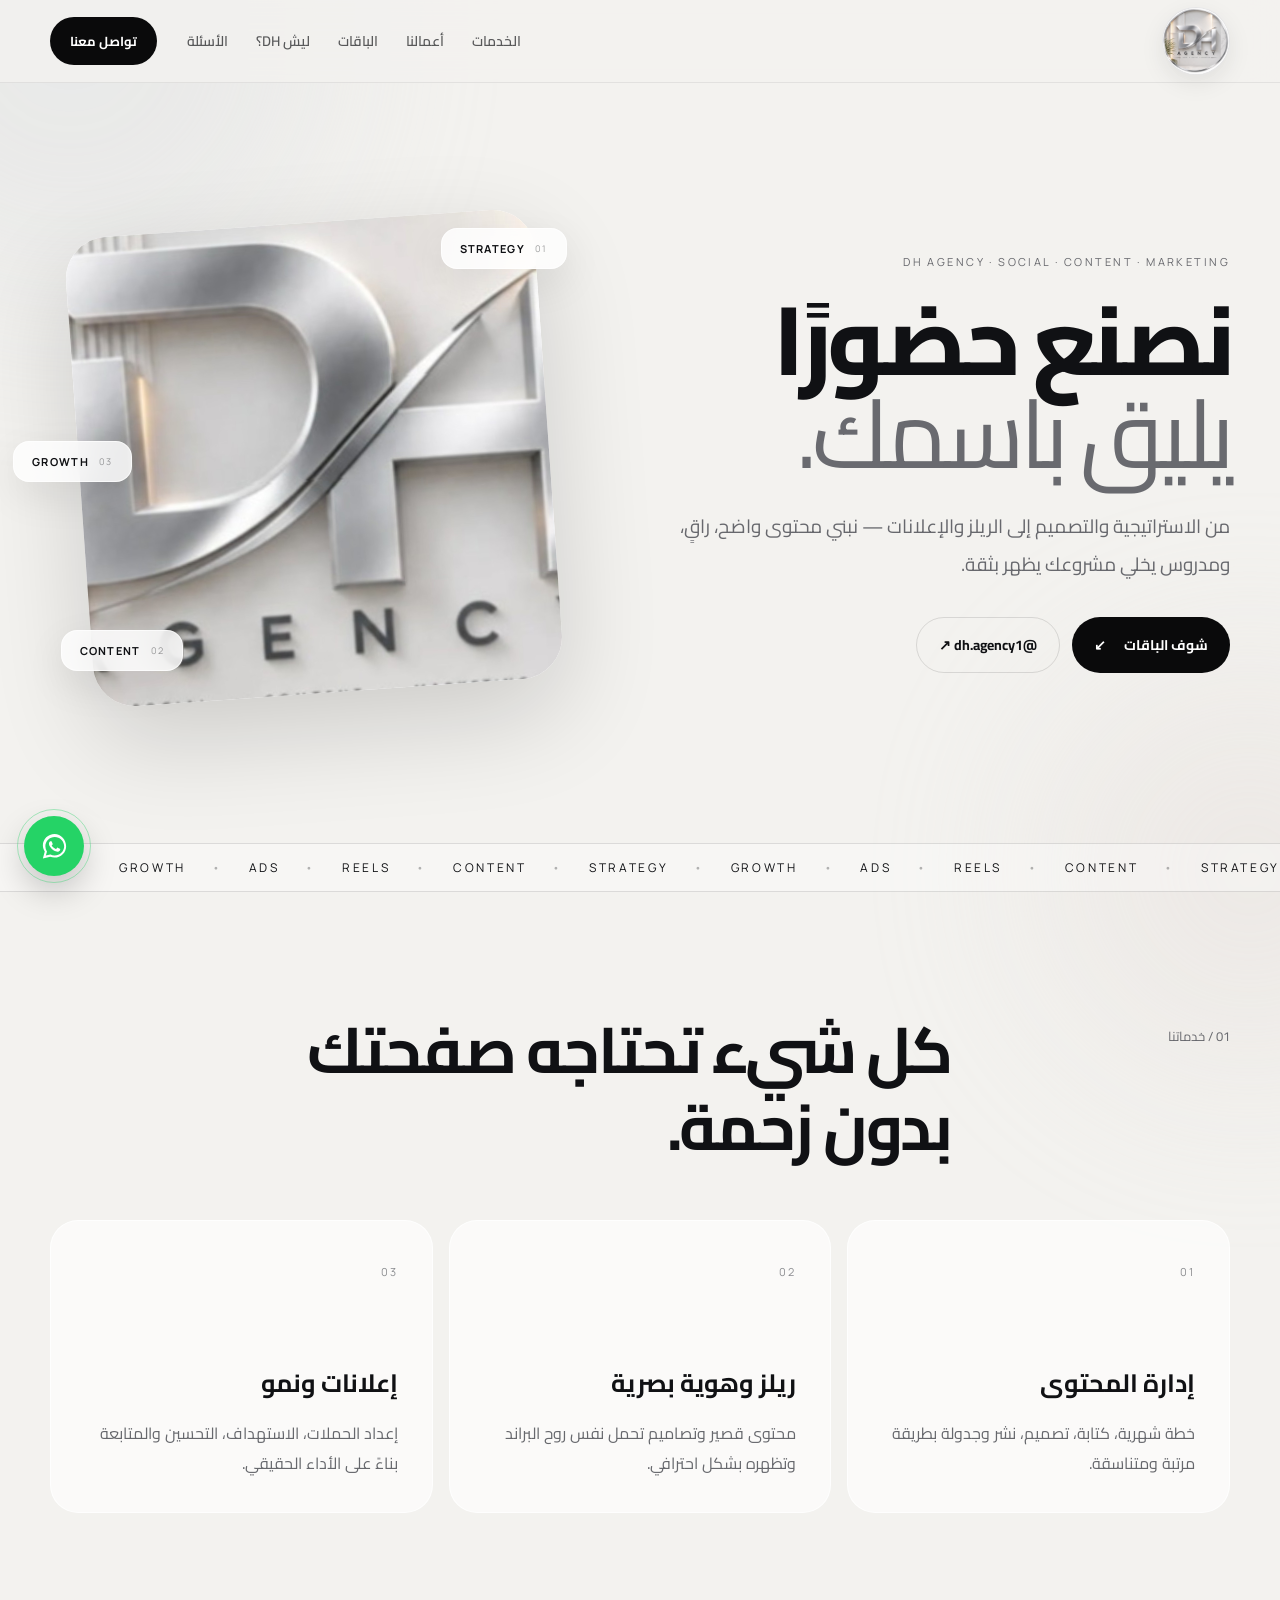
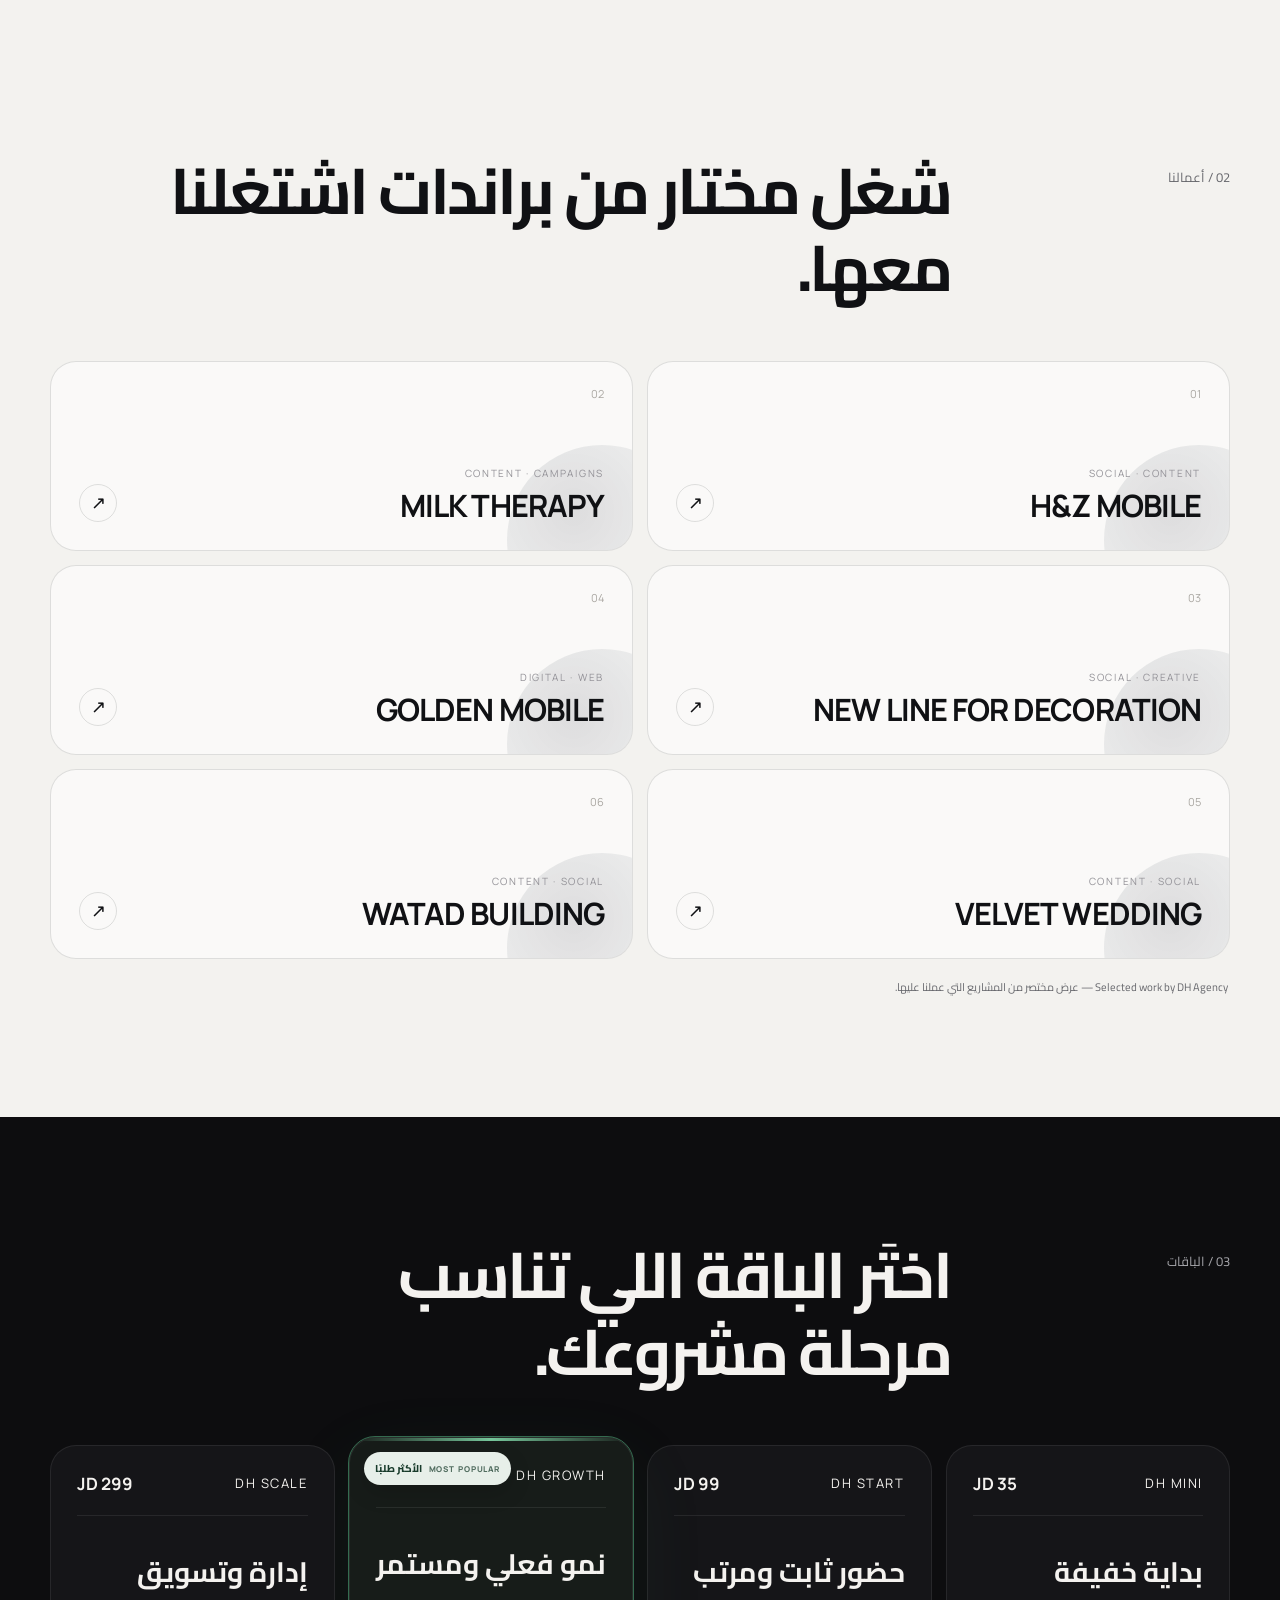
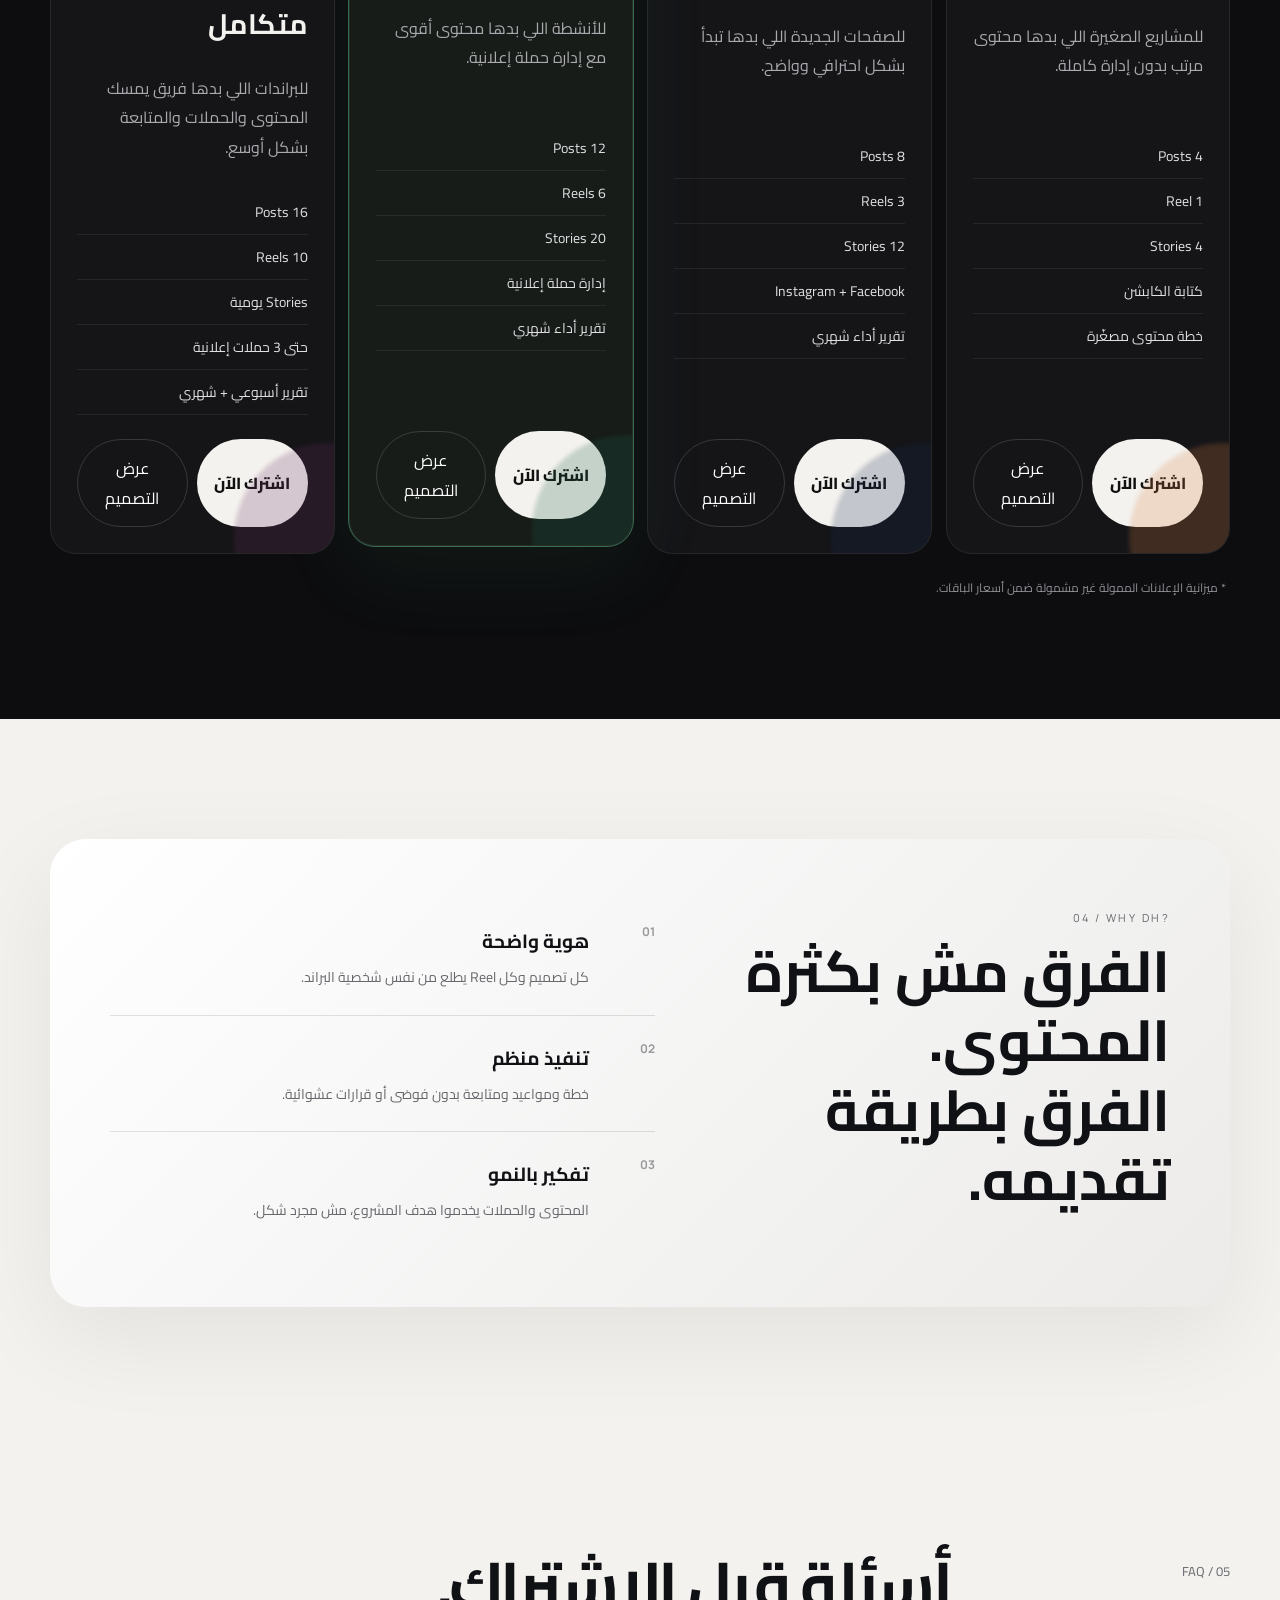
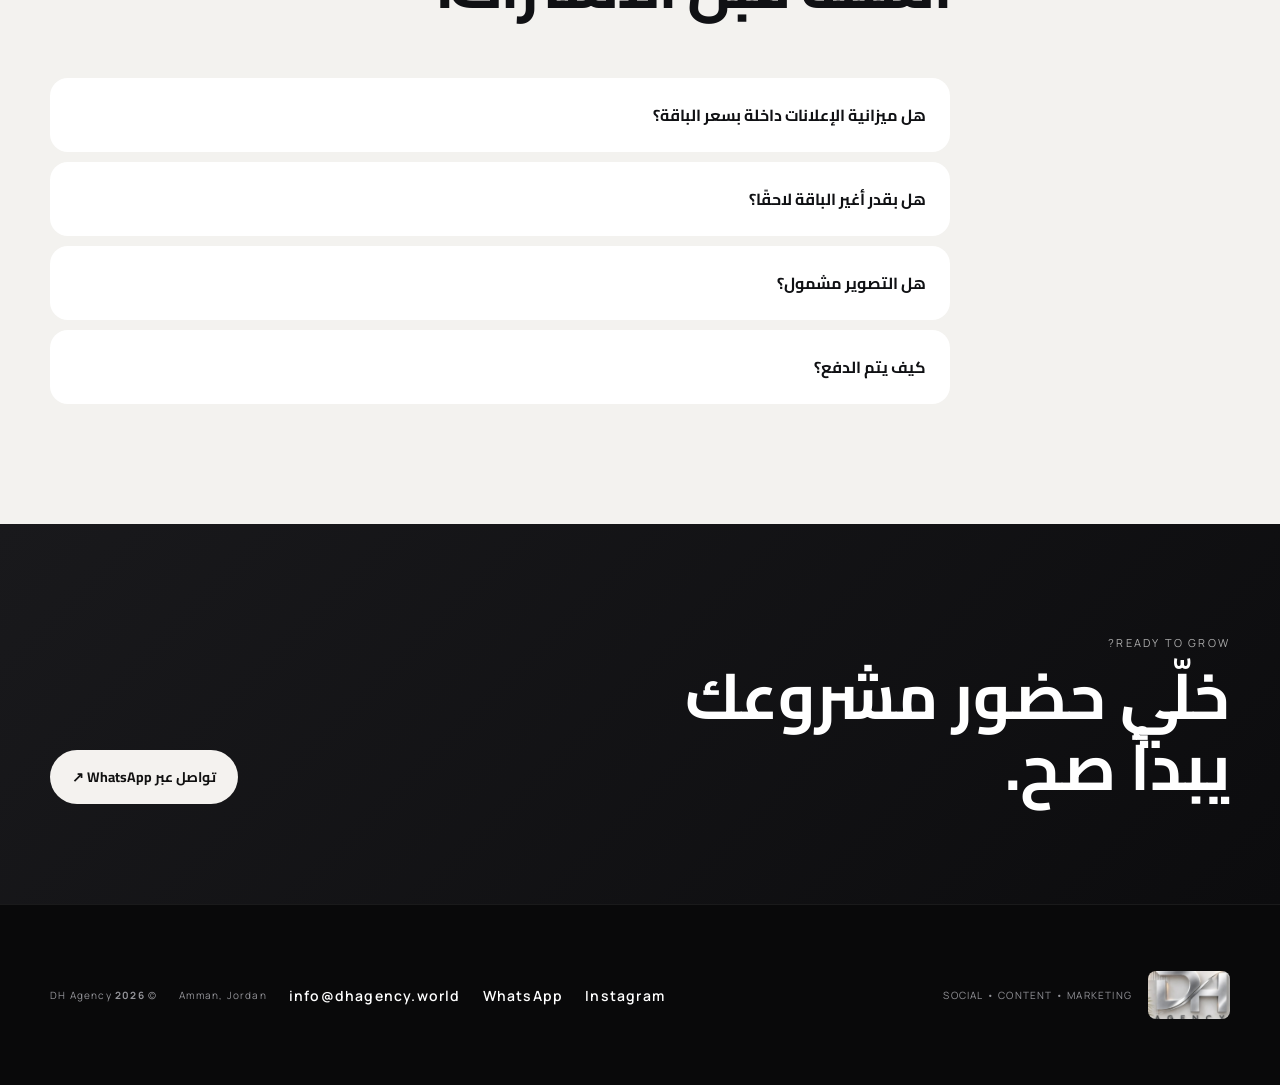
==== index.html @ 0825d4da "Add files via upload" ====
<!doctype html>
<html lang="ar" dir="rtl">
<head>
  <meta charset="utf-8" />
  <meta name="viewport" content="width=device-width, initial-scale=1" />
  <meta name="theme-color" content="#f4f2ee" />
  <meta name="robots" content="index,follow,max-image-preview:large,max-snippet:-1,max-video-preview:-1" />
  <meta name="author" content="DH Agency" />
  <meta name="description" content="DH Agency في عمّان — إدارة سوشال ميديا، صناعة محتوى، ريلز، تصميم وإدارة حملات إعلانية بخطط واضحة تناسب نمو مشروعك." />

  <title>DH Agency | سوشال ميديا، محتوى وإعلانات في الأردن</title>
  <link rel="canonical" href="https://dhagency.world/" />
  <link rel="alternate" hreflang="ar-JO" href="https://dhagency.world/" />
  <link rel="alternate" hreflang="x-default" href="https://dhagency.world/" />

  <meta property="og:locale" content="ar_JO" />
  <meta property="og:type" content="website" />
  <meta property="og:site_name" content="DH Agency" />
  <meta property="og:title" content="DH Agency | نصنع حضورًا يليق باسمك" />
  <meta property="og:description" content="إدارة محتوى، تصميم، ريلز وحملات إعلانية بخطط واضحة تناسب مرحلة مشروعك." />
  <meta property="og:url" content="https://dhagency.world/" />
  <meta property="og:image" content="https://dhagency.world/assets/og-dh-agency.jpg" />
  <meta property="og:image:width" content="1200" />
  <meta property="og:image:height" content="630" />
  <meta property="og:image:alt" content="DH Agency — Social, Content, Marketing" />

  <meta name="twitter:card" content="summary_large_image" />
  <meta name="twitter:title" content="DH Agency | نصنع حضورًا يليق باسمك" />
  <meta name="twitter:description" content="إدارة سوشال ميديا، محتوى، ريلز وإعلانات في الأردن." />
  <meta name="twitter:image" content="https://dhagency.world/assets/og-dh-agency.jpg" />

  <link rel="icon" href="/favicon.ico" sizes="any" />
  <link rel="icon" type="image/png" sizes="32x32" href="/assets/icons/favicon-32x32.png" />
  <link rel="icon" type="image/png" sizes="16x16" href="/assets/icons/favicon-16x16.png" />
  <link rel="apple-touch-icon" sizes="180x180" href="/assets/icons/apple-touch-icon.png" />
  <link rel="manifest" href="/site.webmanifest" />

  <link rel="preconnect" href="https://fonts.googleapis.com">
  <link rel="preconnect" href="https://fonts.gstatic.com" crossorigin>
  <link href="https://fonts.googleapis.com/css2?family=Cairo:wght@400;500;600;700;800&family=Manrope:wght@500;600;700&display=swap" rel="stylesheet">
  <link rel="stylesheet" href="styles.css" />

  <script type="application/ld+json">
  {
    "@context": "https://schema.org",
    "@type": "Organization",
    "name": "DH Agency",
    "url": "https://dhagency.world/",
    "logo": "https://dhagency.world/assets/dh-logo-circle.jpg",
    "image": "https://dhagency.world/assets/og-dh-agency.jpg",
    "description": "وكالة لإدارة السوشال ميديا وصناعة المحتوى والريلز والحملات الإعلانية.",
    "address": {
      "@type": "PostalAddress",
      "addressLocality": "Amman",
      "addressCountry": "JO"
    },
    "sameAs": [
      "https://www.instagram.com/dh.agency1/"
    ]
  }
  </script>
  <!-- Vercel Web Analytics -->
  <script>
    window.va = window.va || function () {
      (window.vaq = window.vaq || []).push(arguments);
    };
  </script>
  <script defer src="/_vercel/insights/script.js"></script>
</head>
<body>
  <div class="ambient ambient-one"></div>
  <div class="ambient ambient-two"></div>

  <header class="site-header">
    <div class="shell nav">
      <a class="brand" href="#top" aria-label="DH Agency home">
        <img src="assets/dh-logo-circle.jpg" alt="DH Agency" />
      </a>
      <nav class="nav-links" aria-label="التنقل الرئيسي">
        <a href="#services">الخدمات</a>
        <a href="#portfolio">أعمالنا</a>
        <a href="#packages">الباقات</a>
        <a href="#why">ليش DH؟</a>
        <a href="#faq">الأسئلة</a>
      </nav>
      <a class="nav-cta" href="https://ig.me/m/dh.agency1" target="_blank" rel="noopener">تواصل معنا</a>
      <button class="menu" aria-label="فتح القائمة" id="menuBtn"><span></span><span></span></button>
    </div>
  </header>

  <main id="top">
    <section class="hero shell">
      <div class="hero-copy reveal">
        <p class="kicker">DH AGENCY · SOCIAL · CONTENT · MARKETING</p>
        <h1>نصنع حضورًا<br><span>يليق باسمك.</span></h1>
        <p class="hero-text">من الاستراتيجية والتصميم إلى الريلز والإعلانات — نبني محتوى واضح، راقٍ، ومدروس يخلي مشروعك يظهر بثقة.</p>
        <div class="hero-actions">
          <a class="btn primary" href="#packages">شوف الباقات <b>↙</b></a>
          <a class="btn ghost" href="https://instagram.com/dh.agency1" target="_blank" rel="noopener">@dh.agency1 ↗</a>
        </div>
      </div>

      <div class="hero-visual reveal" aria-hidden="true">
        <div class="logo-card">
          <img src="assets/dh-logo.jpg" alt="" />
          <div class="logo-shine"></div>
        </div>
        <div class="micro micro-a"><small>01</small><strong>STRATEGY</strong></div>
        <div class="micro micro-b"><small>02</small><strong>CONTENT</strong></div>
        <div class="micro micro-c"><small>03</small><strong>GROWTH</strong></div>
      </div>
    </section>

    <section class="ticker" aria-hidden="true">
      <div class="ticker-track">
        <span>STRATEGY</span><i>•</i><span>CONTENT</span><i>•</i><span>REELS</span><i>•</i><span>ADS</span><i>•</i><span>GROWTH</span><i>•</i>
        <span>STRATEGY</span><i>•</i><span>CONTENT</span><i>•</i><span>REELS</span><i>•</i><span>ADS</span><i>•</i><span>GROWTH</span>
      </div>
    </section>

    <section class="section shell" id="services">
      <div class="section-title reveal">
        <p>01 / خدماتنا</p>
        <h2>كل شيء تحتاجه صفحتك<br>بدون زحمة.</h2>
      </div>
      <div class="services-grid">
        <article class="service reveal">
          <span>01</span>
          <h3>إدارة المحتوى</h3>
          <p>خطة شهرية، كتابة، تصميم، نشر وجدولة بطريقة مرتبة ومتناسقة.</p>
        </article>
        <article class="service reveal">
          <span>02</span>
          <h3>ريلز وهوية بصرية</h3>
          <p>محتوى قصير وتصاميم تحمل نفس روح البراند وتظهره بشكل احترافي.</p>
        </article>
        <article class="service reveal">
          <span>03</span>
          <h3>إعلانات ونمو</h3>
          <p>إعداد الحملات، الاستهداف، التحسين والمتابعة بناءً على الأداء الحقيقي.</p>
        </article>
      </div>
    </section>

    <section class="section shell portfolio-section" id="portfolio">
      <div class="section-title reveal">
        <p>02 / أعمالنا</p>
        <h2>شغل مختار من براندات
اشتغلنا معها.</h2>
      </div>
      <div class="portfolio-grid">
        <article class="portfolio-card reveal"><span class="portfolio-index">01</span><div><p>SOCIAL · CONTENT</p><h3>H&amp;Z MOBILE</h3></div><b>↗</b></article>
        <article class="portfolio-card reveal"><span class="portfolio-index">02</span><div><p>CONTENT · CAMPAIGNS</p><h3>MILK THERAPY</h3></div><b>↗</b></article>
        <article class="portfolio-card reveal"><span class="portfolio-index">03</span><div><p>SOCIAL · CREATIVE</p><h3>NEW LINE FOR DECORATION</h3></div><b>↗</b></article>
        <article class="portfolio-card reveal"><span class="portfolio-index">04</span><div><p>DIGITAL · WEB</p><h3>GOLDEN MOBILE</h3></div><b>↗</b></article>
        <article class="portfolio-card reveal"><span class="portfolio-index">05</span><div><p>CONTENT · SOCIAL</p><h3>VELVET WEDDING</h3></div><b>↗</b></article>
        <article class="portfolio-card reveal"><span class="portfolio-index">06</span><div><p>CONTENT · SOCIAL</p><h3>WATAD BUILDING</h3></div><b>↗</b></article>
      </div>
      <p class="portfolio-note reveal">Selected work by DH Agency — عرض مختصر من المشاريع التي عملنا عليها.</p>
    </section>

    <section class="section packages" id="packages">
      <div class="shell">
        <div class="section-title reveal">
          <p>03 / الباقات</p>
          <h2>اختَر الباقة اللي تناسب<br>مرحلة مشروعك.</h2>
        </div>

        <div class="package-grid">
          <article class="package-card mini reveal">
            <div class="package-head"><span>DH MINI</span><b>35 JD</b></div>
            <h3>بداية خفيفة</h3>
            <p>للمشاريع الصغيرة اللي بدها محتوى مرتب بدون إدارة كاملة.</p>
            <ul><li>4 Posts</li><li>1 Reel</li><li>4 Stories</li><li>كتابة الكابشن</li><li>خطة محتوى مصغّرة</li></ul>
            <div class="package-actions">
              <button class="subscribe-btn" data-package="DH MINI" data-price="35">اشترك الآن</button>
              <button class="poster-btn" data-img="assets/packages/mini.png">عرض التصميم</button>
            </div>
          </article>

          <article class="package-card start reveal">
            <div class="package-head"><span>DH START</span><b>99 JD</b></div>
            <h3>حضور ثابت ومرتب</h3>
            <p>للصفحات الجديدة اللي بدها تبدأ بشكل احترافي وواضح.</p>
            <ul><li>8 Posts</li><li>3 Reels</li><li>12 Stories</li><li>Instagram + Facebook</li><li>تقرير أداء شهري</li></ul>
            <div class="package-actions">
              <button class="subscribe-btn" data-package="DH START" data-price="99">اشترك الآن</button>
              <button class="poster-btn" data-img="assets/packages/start.png">عرض التصميم</button>
            </div>
          </article>

          <article class="package-card growth featured reveal">
            <div class="popular"><span>MOST POPULAR</span> الأكثر طلبًا</div>
            <div class="package-head"><span>DH GROWTH</span><b>179 JD</b></div>
            <h3>نمو فعلي ومستمر</h3>
            <p>للأنشطة اللي بدها محتوى أقوى مع إدارة حملة إعلانية.</p>
            <ul><li>12 Posts</li><li>6 Reels</li><li>20 Stories</li><li>إدارة حملة إعلانية</li><li>تقرير أداء شهري</li></ul>
            <div class="package-actions">
              <button class="subscribe-btn" data-package="DH GROWTH" data-price="179">اشترك الآن</button>
              <button class="poster-btn" data-img="assets/packages/growth.png">عرض التصميم</button>
            </div>
          </article>

          <article class="package-card scale reveal">
            <div class="package-head"><span>DH SCALE</span><b>299 JD</b></div>
            <h3>إدارة وتسويق متكامل</h3>
            <p>للبراندات اللي بدها فريق يمسك المحتوى والحملات والمتابعة بشكل أوسع.</p>
            <ul><li>16 Posts</li><li>10 Reels</li><li>Stories يومية</li><li>حتى 3 حملات إعلانية</li><li>تقرير أسبوعي + شهري</li></ul>
            <div class="package-actions">
              <button class="subscribe-btn" data-package="DH SCALE" data-price="299">اشترك الآن</button>
              <button class="poster-btn" data-img="assets/packages/scale.png">عرض التصميم</button>
            </div>
          </article>
        </div>

        <p class="ad-note reveal">* ميزانية الإعلانات الممولة غير مشمولة ضمن أسعار الباقات.</p>
      </div>
    </section>

    <section class="section shell" id="why">
      <div class="why-panel reveal">
        <div>
          <p class="why-kicker">04 / WHY DH?</p>
          <h2>الفرق مش بكثرة المحتوى.<br>الفرق بطريقة تقديمه.</h2>
        </div>
        <div class="why-list">
          <div><b>01</b><span><strong>هوية واضحة</strong><small>كل تصميم وكل Reel يطلع من نفس شخصية البراند.</small></span></div>
          <div><b>02</b><span><strong>تنفيذ منظم</strong><small>خطة ومواعيد ومتابعة بدون فوضى أو قرارات عشوائية.</small></span></div>
          <div><b>03</b><span><strong>تفكير بالنمو</strong><small>المحتوى والحملات يخدموا هدف المشروع، مش مجرد شكل.</small></span></div>
        </div>
      </div>
    </section>

    <section class="section shell" id="faq">
      <div class="section-title reveal">
        <p>05 / FAQ</p>
        <h2>أسئلة قبل الاشتراك.</h2>
      </div>
      <div class="faq">
        <details class="reveal"><summary>هل ميزانية الإعلانات داخلة بسعر الباقة؟</summary><p>لا. إدارة الحملات تكون حسب الباقة، أما ميزانية Meta نفسها فتكون منفصلة.</p></details>
        <details class="reveal"><summary>هل بقدر أغير الباقة لاحقًا؟</summary><p>أكيد. تقدر تبدأ بالباقة المناسبة حاليًا وتنتقل لباقتك التالية مع نمو احتياجك.</p></details>
        <details class="reveal"><summary>هل التصوير مشمول؟</summary><p>الإنتاج أو جلسات التصوير الخاصة يتم تسعيرها بشكل منفصل إذا احتاج المشروع.</p></details>
        <details class="reveal"><summary>كيف يتم الدفع؟</summary><p>بعد اختيار الباقة، تقدر تدفع مباشرة عبر CliQ إلى DHAG. يتم تأكيد الاشتراك بعد مراجعة التحويل.</p></details>
      </div>
    </section>

    <section class="final-cta">
      <div class="shell final-inner reveal">
        <div>
          <p>READY TO GROW?</p>
          <h2>خلّي حضور مشروعك<br>يبدأ صح.</h2>
        </div>
        <a class="btn light" href="https://wa.me/962798663834" target="_blank" rel="noopener">تواصل عبر WhatsApp ↗</a>
      </div>
    </section>
  </main>

  <footer class="footer">
    <div class="shell footer-inner">
      <div class="footer-brand"><img src="assets/dh-logo.jpg" alt="DH Agency" /><span>SOCIAL • CONTENT • MARKETING</span></div>
      <div class="footer-links"><a href="https://instagram.com/dh.agency1" target="_blank" rel="noopener">Instagram</a><a href="https://wa.me/962798663834" target="_blank" rel="noopener">WhatsApp</a><a href="mailto:info@dhagency.world">info@dhagency.world</a><span>Amman, Jordan</span><span>© <b id="year"></b> DH Agency</span></div>
    </div>
  </footer>

  <a class="whatsapp-float" href="https://wa.me/962798663834?text=%D9%85%D8%B1%D8%AD%D8%A8%D8%A7%20DH%20Agency%D8%8C%20%D8%A3%D8%B1%D9%8A%D8%AF%20%D8%A7%D9%84%D8%A7%D8%B3%D8%AA%D9%81%D8%B3%D8%A7%D8%B1%20%D8%B9%D9%86%20%D8%AE%D8%AF%D9%85%D8%A7%D8%AA%D9%83%D9%85." target="_blank" rel="noopener" aria-label="تواصل معنا عبر واتساب" title="تواصل عبر WhatsApp">
    <span class="whatsapp-float-label">WhatsApp</span>
    <svg viewBox="0 0 32 32" aria-hidden="true" focusable="false">
      <path d="M16.04 3C9.4 3 4 8.28 4 14.78c0 2.29.68 4.52 1.96 6.42L4 28.5l7.52-1.93a12.2 12.2 0 0 0 4.51.85h.01C22.68 27.42 28 22.14 28 15.63 28 9.12 22.68 3 16.04 3Zm0 22.28h-.01a10.1 10.1 0 0 1-4.2-.9l-.3-.13-4.46 1.14 1.19-4.25-.2-.31a9.46 9.46 0 0 1-1.48-5.05c0-5.3 4.35-9.61 9.7-9.61 5.34 0 9.69 4.31 9.69 9.61 0 5.3-4.35 9.5-9.93 9.5Zm5.32-7.12c-.29-.14-1.71-.84-1.98-.94-.26-.1-.45-.14-.64.14-.19.29-.74.94-.91 1.13-.17.19-.33.22-.62.07-.29-.14-1.22-.44-2.33-1.41a8.69 8.69 0 0 1-1.62-1.99c-.17-.29-.02-.44.13-.58.13-.13.29-.33.43-.5.14-.17.19-.29.29-.48.1-.19.05-.36-.02-.5-.07-.14-.64-1.55-.88-2.12-.23-.55-.47-.48-.64-.49h-.55c-.19 0-.5.07-.76.36-.26.29-1 1-1 2.43s1.03 2.82 1.17 3.01c.14.19 2.03 3.08 4.91 4.32.69.29 1.22.46 1.64.59.69.21 1.31.18 1.8.11.55-.08 1.71-.69 1.95-1.36.24-.67.24-1.24.17-1.36-.07-.12-.26-.19-.55-.33Z"/>
    </svg>
  </a>

  <dialog id="checkoutModal" class="checkout-modal" aria-labelledby="checkoutTitle">
    <button id="closeCheckout" class="checkout-close" aria-label="إغلاق">×</button>
    <div class="checkout-wrap">
      <div class="checkout-brand">
        <img src="assets/dh-logo-circle.jpg" alt="DH Agency" />
        <div>
          <small>SECURE MANUAL CHECKOUT</small>
          <strong>الدفع عبر CliQ</strong>
        </div>
      </div>

      <div id="checkoutFormStep" class="checkout-step active">
        <div class="checkout-summary">
          <span>الباقة المختارة</span>
          <strong id="checkoutPackage">DH MINI</strong>
          <b><span id="checkoutPrice">35</span> JD</b>
        </div>
        <h3 id="checkoutTitle">أدخل بياناتك لإكمال الطلب</h3>
        <p class="checkout-intro">لن يتم خصم أي مبلغ من الموقع. بعد المتابعة ستظهر لك بيانات التحويل عبر CliQ.</p>
        <form id="checkoutForm" class="checkout-form">
          <label>الاسم الكامل<input id="customerName" name="name" autocomplete="name" required placeholder="اسمك الكامل" /></label>
          <label>رقم الهاتف<input id="customerPhone" name="phone" inputmode="tel" autocomplete="tel" required placeholder="07XXXXXXXX" /></label>
          <label>اسم المشروع<input id="projectName" name="project" required placeholder="اسم البراند أو المشروع" /></label>
          <button class="checkout-primary" type="submit">متابعة للدفع <span>←</span></button>
        </form>
      </div>

      <div id="checkoutPayStep" class="checkout-step">
        <div class="order-pill">رقم الطلب <strong id="orderId">DH-0000</strong></div>
        <h3>حوّل قيمة الباقة عبر CliQ</h3>
        <p class="checkout-intro">حوّل المبلغ الظاهر أدناه، وبعدها أرسل إثبات التحويل حتى يتم تأكيد اشتراكك.</p>

        <div class="pay-amount"><span>المبلغ المطلوب</span><strong><b id="payPrice">35</b> JD</strong></div>

        <div class="bank-card">
          <div class="bank-row highlight"><span>CliQ Alias</span><strong>DHAG</strong><button type="button" class="copy-btn" data-copy="DHAG">نسخ</button></div>
          <div class="bank-row"><span>البنك</span><strong>BANK AL ETIHAD</strong></div>
          <div class="bank-row"><span>اسم المستفيد</span><strong>HATEM SAMEH IBRAHIM ALDASUQI</strong></div>
        </div>

        <p class="payment-note">يفضّل كتابة رقم الطلب في ملاحظة التحويل إن كان تطبيق البنك يسمح بذلك. لا ترسل أي OTP أو بيانات بطاقة.</p>

        <button id="confirmTransfer" type="button" class="checkout-primary transfer-confirm">تم التحويل — متابعة التأكيد <span>←</span></button>
        <div class="checkout-actions checkout-actions-compact">
          <button id="copyOrder" type="button" class="checkout-secondary">نسخ تفاصيل الطلب</button>
          <button id="quickWhatsApp" type="button" class="checkout-secondary">فتح WhatsApp مباشرة ↗</button>
        </div>
        <p class="proof-help">الموقع لا يتحقق من الحوالة تلقائيًا. بعد المتابعة ستظهر صفحة تأكيد الطلب لإرسال صورة الحوالة عبر WhatsApp أو الإيميل.</p>
        <button id="backCheckout" type="button" class="checkout-back">رجوع وتعديل البيانات</button>
      </div>

      <div id="copyToast" class="copy-toast" role="status" aria-live="polite">تم النسخ ✓</div>
    </div>
  </dialog>

  <dialog id="posterModal" class="poster-modal">
    <button id="closeModal" aria-label="إغلاق">×</button>
    <img id="modalImage" src="assets/packages/mini.png" alt="تصميم الباقة" />
  </dialog>

  <script src="script.js"></script>
</body>
</html>
---- styles.css ----
:root{--bg:#f3f2ef;--ink:#101114;--muted:#67686d;--line:rgba(16,17,20,.12);--black:#0a0a0b;--silver:#d8d9dc;--orange:#d98243;--blue:#182c52;--green:#1f6248;--plum:#6a315f;--radius:28px}
*{box-sizing:border-box}html{scroll-behavior:smooth}body{margin:0;background:var(--bg);color:var(--ink);font-family:"Cairo",sans-serif;overflow-x:hidden}.shell{width:min(1180px,calc(100% - 40px));margin:auto}.ambient{position:fixed;border-radius:50%;filter:blur(90px);pointer-events:none;z-index:-2;opacity:.3}.ambient-one{width:520px;height:520px;background:#d4d7db;top:-220px;left:-190px}.ambient-two{width:420px;height:420px;background:#e1d8d4;bottom:-180px;right:-180px}.site-header{position:sticky;top:0;z-index:50;background:rgba(243,242,239,.8);backdrop-filter:blur(18px);border-bottom:1px solid rgba(16,17,20,.07)}.nav{height:82px;display:flex;align-items:center;gap:30px}.brand{margin-left:auto}.brand{display:flex;align-items:center}.brand img{width:68px;height:68px;object-fit:cover;object-position:center;border-radius:50%;border:1px solid rgba(16,17,20,.10);box-shadow:0 8px 24px rgba(0,0,0,.08);background:#fff}.nav-links{display:flex;gap:28px}.nav-links a,.footer a{color:var(--ink);text-decoration:none;font-size:14px;font-weight:600}.nav-links a{opacity:.68;transition:.2s}.nav-links a:hover{opacity:1}.nav-cta{text-decoration:none;color:#fff;background:var(--black);padding:12px 20px;border-radius:999px;font-size:13px;font-weight:700}.menu{display:none;background:none;border:0;width:34px;height:34px}.menu span{display:block;height:1px;background:var(--ink);margin:8px 0}.hero{min-height:760px;display:grid;grid-template-columns:1.05fr .95fr;align-items:center;gap:70px;padding:70px 0 80px}.kicker,.why-kicker{font-family:"Manrope",sans-serif;font-size:11px;letter-spacing:.22em;color:var(--muted);direction:ltr;text-align:right}.hero h1{font-size:clamp(56px,7.5vw,110px);line-height:.96;letter-spacing:-.05em;margin:25px 0 28px;font-weight:800}.hero h1 span{font-weight:400;color:#696a6f}.hero-text{font-size:19px;line-height:2;max-width:650px;color:var(--muted)}.hero-actions{display:flex;gap:12px;margin-top:34px;flex-wrap:wrap}.btn{display:inline-flex;align-items:center;gap:18px;padding:14px 22px;border-radius:999px;text-decoration:none;font-weight:700;font-size:14px}.btn.primary{background:var(--black);color:#fff}.btn.ghost{border:1px solid var(--line);color:var(--ink)}.hero-visual{position:relative;min-height:560px;display:grid;place-items:center}.logo-card{width:min(470px,90%);aspect-ratio:1/1;border-radius:42px;overflow:hidden;position:relative;background:#fff;box-shadow:0 35px 100px rgba(0,0,0,.16);transform:rotate(-4deg)}.logo-card img{width:100%;height:100%;object-fit:cover;transform:scale(1.12)}.logo-shine{position:absolute;inset:-20%;background:linear-gradient(110deg,transparent 35%,rgba(255,255,255,.8) 50%,transparent 65%);transform:translateX(-80%) rotate(10deg);animation:shine 6s ease-in-out infinite}.micro{position:absolute;background:rgba(255,255,255,.82);backdrop-filter:blur(16px);border:1px solid rgba(255,255,255,.7);box-shadow:0 14px 40px rgba(0,0,0,.08);padding:12px 18px;border-radius:16px;display:flex;gap:10px;align-items:center;font-family:"Manrope",sans-serif;font-size:11px;letter-spacing:.12em}.micro small{opacity:.4}.micro-a{top:9%;right:2%}.micro-b{bottom:12%;left:2%}.micro-c{top:47%;left:-7%}@keyframes shine{0%,55%{transform:translateX(-80%) rotate(10deg)}78%,100%{transform:translateX(100%) rotate(10deg)}}.ticker{overflow:hidden;border-top:1px solid var(--line);border-bottom:1px solid var(--line);background:rgba(255,255,255,.35)}.ticker-track{display:flex;width:max-content;gap:26px;align-items:center;padding:15px 0;animation:marquee 24s linear infinite;font-family:"Manrope",sans-serif;font-size:12px;letter-spacing:.22em}.ticker-track i{font-style:normal;opacity:.3}@keyframes marquee{to{transform:translateX(50%)}}.section{padding:120px 0}.section-title{display:grid;grid-template-columns:240px 1fr;gap:40px;align-items:start;margin-bottom:54px}.section-title p{margin:12px 0;color:var(--muted);font-size:13px}.section-title h2{margin:0;font-size:clamp(38px,5vw,68px);line-height:1.2;letter-spacing:-.04em}.services-grid{display:grid;grid-template-columns:repeat(3,1fr);gap:16px}.service{background:rgba(255,255,255,.62);border:1px solid rgba(255,255,255,.75);border-radius:var(--radius);padding:34px;min-height:280px;transition:.25s}.service:hover{transform:translateY(-5px);box-shadow:0 24px 70px rgba(0,0,0,.08)}.service span{font-family:"Manrope";font-size:11px;letter-spacing:.18em;color:#8b8c90}.service h3{font-size:25px;margin:74px 0 12px}.service p{margin:0;color:var(--muted);line-height:1.9}.packages{background:#0d0d0f;color:#f4f2ef;position:relative}.packages .section-title p{color:#a5a5aa}.package-grid{display:grid;grid-template-columns:repeat(4,1fr);gap:14px;align-items:stretch}.package-card{position:relative;background:#151518;border:1px solid rgba(255,255,255,.08);border-radius:26px;padding:26px;min-height:520px;display:flex;flex-direction:column;overflow:hidden;transition:.25s}.package-card:after{content:"";position:absolute;width:190px;height:190px;border-radius:50%;right:-90px;bottom:-80px;filter:blur(2px);opacity:.22}.package-card:hover{transform:translateY(-6px);border-color:rgba(255,255,255,.2)}.package-card.mini:after{background:var(--orange)}.package-card.start:after{background:var(--blue)}.package-card.growth:after{background:var(--green)}.package-card.scale:after{background:var(--plum)}.package-card.featured{outline:1px solid rgba(81,174,126,.45);background:#171c19}.popular{position:absolute;top:16px;left:16px;background:#e7efe9;color:#183b2b;padding:7px 12px;border-radius:999px;font-size:10px;font-weight:800}.package-head{display:flex;justify-content:space-between;align-items:center;padding-bottom:20px;border-bottom:1px solid rgba(255,255,255,.08);font-family:"Manrope"}.package-head span{font-size:13px;letter-spacing:.12em}.package-head b{font-size:17px}.package-card h3{font-size:28px;margin:30px 0 8px}.package-card p{color:#a9a9ae;line-height:1.85;min-height:84px}.package-card ul{list-style:none;padding:0;margin:12px 0 24px}.package-card li{padding:9px 0;border-bottom:1px solid rgba(255,255,255,.07);color:#dfdfe2;font-size:14px}.poster-btn{margin-top:auto;border:1px solid rgba(255,255,255,.15);background:transparent;color:#fff;border-radius:999px;padding:13px 16px;font:inherit;cursor:pointer;transition:.2s}.poster-btn:hover{background:#fff;color:#111}.ad-note{color:#8f9095;font-size:12px;margin:22px 4px 0}.why-panel{background:linear-gradient(135deg,#fff 0%,#ecebea 100%);border-radius:36px;padding:60px;display:grid;grid-template-columns:.9fr 1.1fr;gap:70px;box-shadow:0 30px 100px rgba(0,0,0,.07)}.why-panel h2{font-size:clamp(36px,4.5vw,62px);line-height:1.2;margin:12px 0 0}.why-list>div{display:grid;grid-template-columns:52px 1fr;gap:14px;padding:24px 0;border-bottom:1px solid var(--line)}.why-list>div:last-child{border-bottom:0}.why-list b{font-family:"Manrope";font-size:12px;color:#999}.why-list span{display:grid;gap:6px}.why-list strong{font-size:19px}.why-list small{font-size:14px;color:var(--muted);line-height:1.8}.faq{display:grid;gap:10px;margin-right:280px}.faq details{background:#fff;border-radius:18px;padding:0 24px}.faq summary{cursor:pointer;padding:22px 0;font-weight:700;list-style:none}.faq summary::-webkit-details-marker{display:none}.faq details p{color:var(--muted);line-height:1.9;margin:0;padding:0 0 22px}.final-cta{padding:100px 0;background:linear-gradient(135deg,#19191c,#0c0c0e);color:#fff}.final-inner{display:flex;align-items:end;justify-content:space-between;gap:50px}.final-inner p{font-family:"Manrope";font-size:11px;letter-spacing:.2em;color:#aaa}.final-inner h2{font-size:clamp(42px,5vw,78px);line-height:1.12;margin:10px 0 0}.btn.light{background:#f4f2ef;color:#111;white-space:nowrap}.footer{background:#09090a;color:#fff;border-top:1px solid rgba(255,255,255,.07)}.footer-inner{min-height:180px;display:flex;align-items:center;justify-content:space-between;gap:30px}.footer-brand{display:flex;align-items:center;gap:16px}.footer-brand img{width:82px;height:48px;object-fit:cover;border-radius:8px}.footer-brand span,.footer-links{font-family:"Manrope";font-size:10px;letter-spacing:.12em;color:#949499}.footer-links{display:flex;gap:22px;align-items:center}.footer-links a{color:#fff}.poster-modal{padding:0;border:0;background:transparent;max-width:min(720px,92vw);max-height:90vh}.poster-modal::backdrop{background:rgba(0,0,0,.78);backdrop-filter:blur(9px)}.poster-modal img{display:block;max-width:100%;max-height:88vh;border-radius:22px}.poster-modal button{position:fixed;top:22px;left:22px;width:42px;height:42px;border:0;border-radius:50%;background:#fff;color:#111;font-size:24px;cursor:pointer}.reveal{opacity:0;transform:translateY(22px);transition:opacity .7s ease,transform .7s ease}.reveal.in{opacity:1;transform:none}
@media(max-width:980px){.nav-links{display:none;position:absolute;top:82px;right:20px;left:20px;background:rgba(244,243,240,.98);border:1px solid var(--line);padding:20px;border-radius:20px;flex-direction:column;box-shadow:0 20px 60px rgba(0,0,0,.08)}.nav-links.open{display:flex}.menu{display:block}.nav-cta{display:none}.hero{grid-template-columns:1fr;gap:20px;padding-top:54px}.hero-visual{min-height:470px}.hero h1{font-size:72px}.services-grid{grid-template-columns:1fr}.package-grid{grid-template-columns:repeat(2,1fr)}.section-title{grid-template-columns:1fr;gap:0}.why-panel{grid-template-columns:1fr;padding:36px}.faq{margin-right:0}.final-inner{align-items:start;flex-direction:column}.footer-inner{align-items:flex-start;flex-direction:column;padding:40px 0}.footer-links{flex-wrap:wrap}}@media(max-width:640px){.shell{width:min(100% - 24px,1180px)}.nav{height:72px}.brand img{width:58px;height:58px}.hero{min-height:auto;padding:48px 0 70px}.hero h1{font-size:54px}.hero-text{font-size:16px}.hero-visual{min-height:370px}.logo-card{border-radius:28px}.micro{display:none}.section{padding:82px 0}.section-title{margin-bottom:34px}.section-title h2{font-size:40px}.package-grid{grid-template-columns:1fr}.package-card{min-height:auto}.why-panel{border-radius:26px;padding:26px}.why-panel h2{font-size:38px}.final-inner h2{font-size:46px}.footer-brand{align-items:flex-start;flex-direction:column}.footer-links{flex-direction:column;align-items:flex-start;gap:10px}}

/* CliQ checkout */
.package-actions{margin-top:auto;display:grid;grid-template-columns:1fr 1fr;gap:9px}.package-actions .poster-btn{margin-top:0}.subscribe-btn{border:0;background:#f4f2ef;color:#111;border-radius:999px;padding:13px 16px;font:inherit;font-weight:800;cursor:pointer;transition:.2s}.subscribe-btn:hover{transform:translateY(-2px);box-shadow:0 12px 28px rgba(255,255,255,.1)}
.checkout-modal{padding:0;border:0;background:transparent;width:min(680px,94vw);max-height:92vh;overflow:visible}.checkout-modal::backdrop{background:rgba(0,0,0,.76);backdrop-filter:blur(10px)}.checkout-wrap{position:relative;background:#f5f3ef;color:#151517;border-radius:30px;padding:30px;box-shadow:0 40px 120px rgba(0,0,0,.35);max-height:90vh;overflow:auto}.checkout-close{position:absolute;top:18px;left:18px;width:40px;height:40px;border:1px solid #dedbd5;background:#fff;color:#111;border-radius:50%;font-size:24px;line-height:1;cursor:pointer;z-index:2}.checkout-brand{display:flex;align-items:center;gap:14px;padding-left:50px;margin-bottom:24px}.checkout-brand img{width:56px;height:56px;border-radius:50%;object-fit:cover;box-shadow:0 7px 22px rgba(0,0,0,.1)}.checkout-brand div{display:grid;gap:3px}.checkout-brand small{font-family:"Manrope";font-size:9px;letter-spacing:.15em;color:#8d8a85}.checkout-brand strong{font-size:19px}.checkout-step{display:none}.checkout-step.active{display:block}.checkout-summary{background:#111113;color:#fff;border-radius:22px;padding:22px 24px;display:grid;grid-template-columns:1fr auto;gap:5px 18px;align-items:center;margin-bottom:26px}.checkout-summary span{font-size:12px;color:#a8a8ad}.checkout-summary strong{font-family:"Manrope";font-size:14px;letter-spacing:.1em}.checkout-summary b{grid-row:1/3;grid-column:2;font-family:"Manrope";font-size:25px}.checkout-summary b span{font-size:inherit;color:inherit}.checkout-step h3{font-size:28px;margin:0 0 8px}.checkout-intro{color:#74716c;line-height:1.8;margin:0 0 22px}.checkout-form{display:grid;gap:13px}.checkout-form label{display:grid;gap:7px;font-size:12px;font-weight:800;color:#55524e}.checkout-form input{width:100%;border:1px solid #dedbd5;background:#fff;border-radius:14px;padding:14px 16px;font:inherit;color:#111;outline:0;transition:.2s}.checkout-form input:focus{border-color:#88837c;box-shadow:0 0 0 3px rgba(0,0,0,.04)}.checkout-primary,.checkout-secondary{display:flex;align-items:center;justify-content:center;gap:10px;border:0;border-radius:999px;padding:14px 18px;font:inherit;font-weight:800;text-decoration:none;cursor:pointer}.checkout-primary{background:#111113;color:#fff}.checkout-secondary{background:#fff;color:#111;border:1px solid #dedbd5}.checkout-form .checkout-primary{margin-top:6px}.order-pill{display:inline-flex;gap:8px;align-items:center;background:#ebe7e0;border-radius:999px;padding:8px 12px;font-size:11px;margin-bottom:16px}.order-pill strong{font-family:"Manrope";letter-spacing:.08em}.pay-amount{display:flex;align-items:center;justify-content:space-between;background:linear-gradient(135deg,#171719,#29272d);color:#fff;border-radius:22px;padding:22px 24px;margin:18px 0}.pay-amount span{font-size:12px;color:#bab9be}.pay-amount strong{font-family:"Manrope";font-size:32px}.bank-card{background:#fff;border:1px solid #dfdcd6;border-radius:20px;overflow:hidden}.bank-row{display:grid;grid-template-columns:110px 1fr auto;gap:14px;align-items:center;padding:17px 18px;border-bottom:1px solid #ebe8e2}.bank-row:last-child{border-bottom:0}.bank-row span{font-size:11px;color:#88847e}.bank-row strong{font-family:"Manrope",sans-serif;font-size:13px;word-break:break-word;direction:ltr;text-align:left}.bank-row.highlight{background:#f0ede7}.bank-row.highlight strong{font-size:22px;letter-spacing:.08em}.copy-btn{border:1px solid #d6d2cb;background:#fff;border-radius:999px;padding:7px 11px;font:inherit;font-size:11px;font-weight:800;cursor:pointer}.payment-note{font-size:11px;color:#77736e;line-height:1.8;margin:15px 3px 0}.checkout-actions{display:grid;grid-template-columns:1fr 1.35fr;gap:10px;margin-top:18px}.checkout-back{display:block;margin:14px auto 0;border:0;background:transparent;color:#77736e;font:inherit;font-size:12px;text-decoration:underline;cursor:pointer}.copy-toast{position:sticky;bottom:0;margin:16px auto 0;width:max-content;background:#111;color:#fff;border-radius:999px;padding:9px 14px;font-size:11px;opacity:0;transform:translateY(8px);pointer-events:none;transition:.2s}.copy-toast.show{opacity:1;transform:none}
@media(max-width:640px){.package-actions{grid-template-columns:1fr}.checkout-wrap{padding:24px 18px 20px;border-radius:24px}.checkout-brand{padding-left:44px}.checkout-step h3{font-size:23px}.checkout-summary{padding:18px}.bank-row{grid-template-columns:90px 1fr auto;padding:15px 13px;gap:9px}.bank-row strong{font-size:11px}.bank-row.highlight strong{font-size:20px}.checkout-actions{grid-template-columns:1fr}.pay-amount strong{font-size:27px}}

.checkout-actions-three{grid-template-columns:1.35fr 1fr 1fr}.proof-help{font-size:10.5px;color:#77736e;line-height:1.8;margin:10px 3px 0;text-align:center}@media(max-width:760px){.checkout-actions-three{grid-template-columns:1fr}}

/* Floating WhatsApp contact */
.whatsapp-float{position:fixed;left:24px;bottom:24px;z-index:95;width:60px;height:60px;border-radius:50%;display:grid;place-items:center;background:#25D366;color:#fff;text-decoration:none;box-shadow:0 14px 34px rgba(0,0,0,.22);transition:transform .2s ease,box-shadow .2s ease;isolation:isolate}
.whatsapp-float::before{content:"";position:absolute;inset:-7px;border-radius:inherit;border:1px solid rgba(37,211,102,.38);animation:waPulse 2.4s ease-out infinite;z-index:-1}
.whatsapp-float svg{width:31px;height:31px;fill:currentColor;display:block}
.whatsapp-float:hover{transform:translateY(-3px) scale(1.03);box-shadow:0 18px 42px rgba(0,0,0,.28)}
.whatsapp-float:focus-visible{outline:3px solid rgba(37,211,102,.32);outline-offset:4px}
.whatsapp-float-label{position:absolute;left:72px;white-space:nowrap;background:#111113;color:#fff;padding:8px 11px;border-radius:10px;font-family:"Manrope",sans-serif;font-size:11px;letter-spacing:.05em;opacity:0;transform:translateX(-5px);pointer-events:none;transition:.2s}
.whatsapp-float:hover .whatsapp-float-label{opacity:1;transform:none}
@keyframes waPulse{0%{opacity:.75;transform:scale(.88)}70%,100%{opacity:0;transform:scale(1.28)}}
@media(max-width:640px){.whatsapp-float{left:16px;bottom:16px;width:56px;height:56px}.whatsapp-float svg{width:29px;height:29px}.whatsapp-float-label{display:none}}

/* V9 — conversion refinements */
.portfolio-section{position:relative}
.portfolio-grid{display:grid;grid-template-columns:repeat(2,1fr);gap:14px}
.portfolio-card{position:relative;min-height:190px;border:1px solid var(--line);border-radius:26px;padding:28px;background:rgba(255,255,255,.56);display:flex;align-items:flex-end;justify-content:space-between;overflow:hidden;transition:.28s ease}
.portfolio-card::before{content:"";position:absolute;inset:auto -65px -85px auto;width:190px;height:190px;border-radius:50%;background:radial-gradient(circle at 35% 35%,rgba(88,92,104,.18),rgba(88,92,104,0));transition:.3s ease}
.portfolio-card:hover{transform:translateY(-5px);background:#fff;box-shadow:0 24px 70px rgba(0,0,0,.07)}
.portfolio-card:hover::before{transform:scale(1.2)}
.portfolio-card>div{position:relative;z-index:1}
.portfolio-card p{margin:0 0 8px;font-family:"Manrope",sans-serif;font-size:10px;letter-spacing:.17em;color:#929096}
.portfolio-card h3{margin:0;font-family:"Manrope",sans-serif;font-size:clamp(20px,2.4vw,34px);line-height:1.12;letter-spacing:-.03em}
.portfolio-card>b{position:relative;z-index:1;width:38px;height:38px;border:1px solid var(--line);border-radius:50%;display:grid;place-items:center;font-size:18px;font-weight:500}
.portfolio-index{position:absolute;top:24px;right:28px;font-family:"Manrope",sans-serif;font-size:11px;color:#aaa7a2}
.portfolio-note{margin:18px 2px 0;color:var(--muted);font-size:11px}
.package-card.featured{outline:1px solid rgba(81,174,126,.58);box-shadow:0 26px 80px rgba(68,150,105,.09);transform:translateY(-8px)}
.package-card.featured:hover{transform:translateY(-13px)}
.package-card.featured::before{content:"";position:absolute;top:0;right:0;left:0;height:3px;background:linear-gradient(90deg,transparent,#77c79b,transparent)}
.popular{display:flex;align-items:center;gap:7px;top:14px;left:14px;padding:7px 11px;box-shadow:0 8px 22px rgba(0,0,0,.15)}
.popular span{font-family:"Manrope",sans-serif;font-size:8px;letter-spacing:.11em;opacity:.72}
.transfer-confirm{width:100%;margin-top:18px}
.checkout-actions-compact{grid-template-columns:1fr 1fr;margin-top:10px}

/* Success page */
.success-body{min-height:100vh;background:#f3f2ef;color:#111113;display:grid;grid-template-rows:auto 1fr auto}
.success-main{display:grid;place-items:center;padding:70px 20px}
.success-card{width:min(720px,100%);background:rgba(255,255,255,.76);border:1px solid rgba(255,255,255,.9);border-radius:32px;padding:36px;box-shadow:0 34px 100px rgba(0,0,0,.10);backdrop-filter:blur(18px)}
.success-mark{width:64px;height:64px;border-radius:50%;display:grid;place-items:center;background:#111113;color:#fff;font-size:28px;margin-bottom:24px}
.success-eyebrow{font-family:"Manrope",sans-serif;font-size:10px;letter-spacing:.18em;color:#85827c;margin:0 0 10px}
.success-card h1{font-size:clamp(34px,5vw,56px);line-height:1.12;margin:0 0 12px;letter-spacing:-.04em}
.success-card>p{color:#706d68;line-height:1.9;margin:0 0 24px}
.success-order{background:#f0ede7;border-radius:22px;padding:20px;margin:24px 0;display:grid;gap:13px}
.success-row{display:flex;justify-content:space-between;gap:20px;padding-bottom:11px;border-bottom:1px solid #dfdbd4}
.success-row:last-child{border-bottom:0;padding-bottom:0}
.success-row span{color:#85817a;font-size:12px}.success-row strong{font-family:"Manrope",sans-serif;font-size:13px;text-align:left;direction:ltr}
.success-actions{display:grid;grid-template-columns:1.35fr 1fr;gap:10px;margin-top:20px}.success-actions a,.success-actions button{min-height:50px}
.success-note{font-size:11px!important;margin-top:14px!important;text-align:center;color:#88847e!important}
.success-header{height:82px;display:flex;align-items:center;border-bottom:1px solid rgba(16,17,20,.07);background:rgba(243,242,239,.86);backdrop-filter:blur(18px)}
.success-header .shell{display:flex;align-items:center;justify-content:space-between}.success-header img{width:60px;height:60px;border-radius:50%;object-fit:cover}.success-header a{color:#111;text-decoration:none;font-size:12px;font-weight:800}
.success-footer{padding:30px 0;border-top:1px solid var(--line);color:#85817a;font:11px "Manrope",sans-serif}.success-footer .shell{display:flex;justify-content:space-between;gap:20px;flex-wrap:wrap}
@media(max-width:980px){.portfolio-grid{grid-template-columns:1fr 1fr}}
@media(max-width:640px){.portfolio-grid{grid-template-columns:1fr}.portfolio-card{min-height:155px;padding:22px}.portfolio-index{top:20px;right:22px}.package-card.featured{transform:none}.package-card.featured:hover{transform:translateY(-6px)}.checkout-actions-compact,.success-actions{grid-template-columns:1fr}.success-card{padding:26px 20px;border-radius:26px}.success-main{padding:44px 12px}.success-header{height:72px}.success-header img{width:54px;height:54px}}
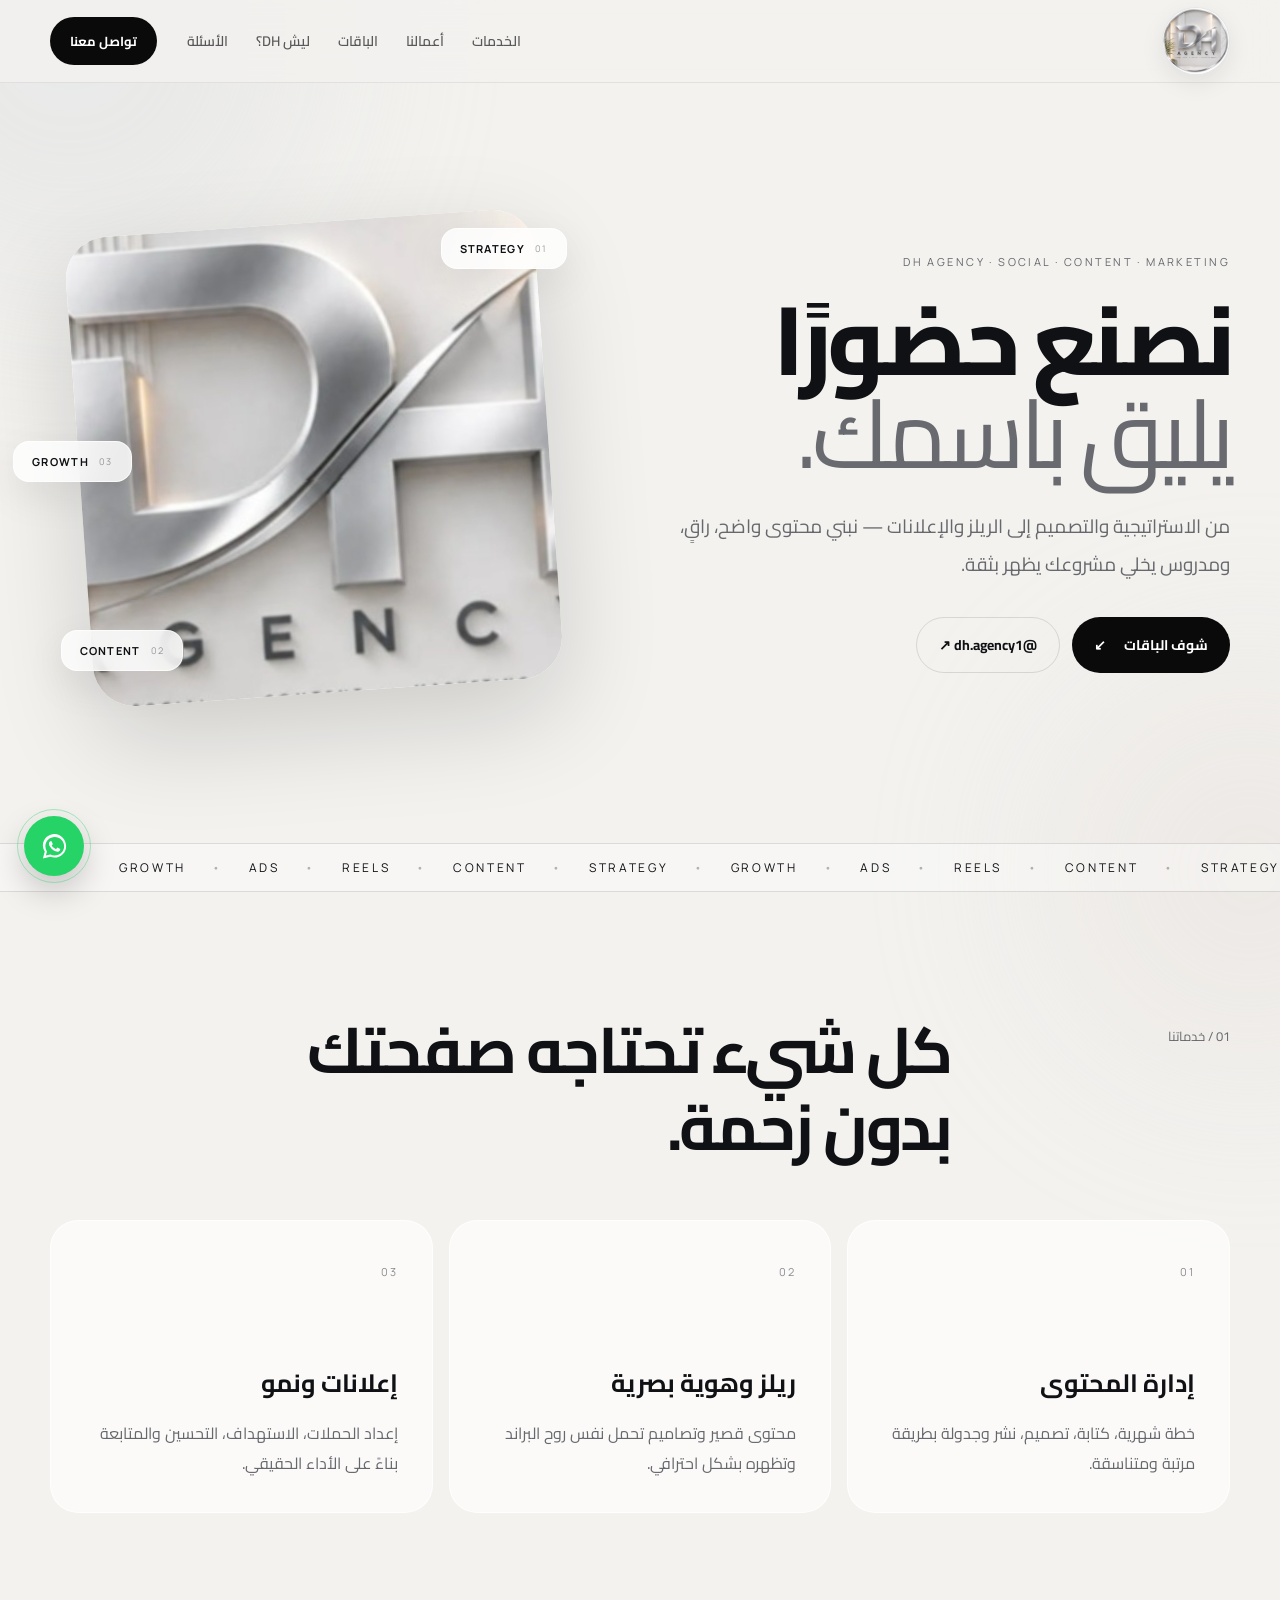
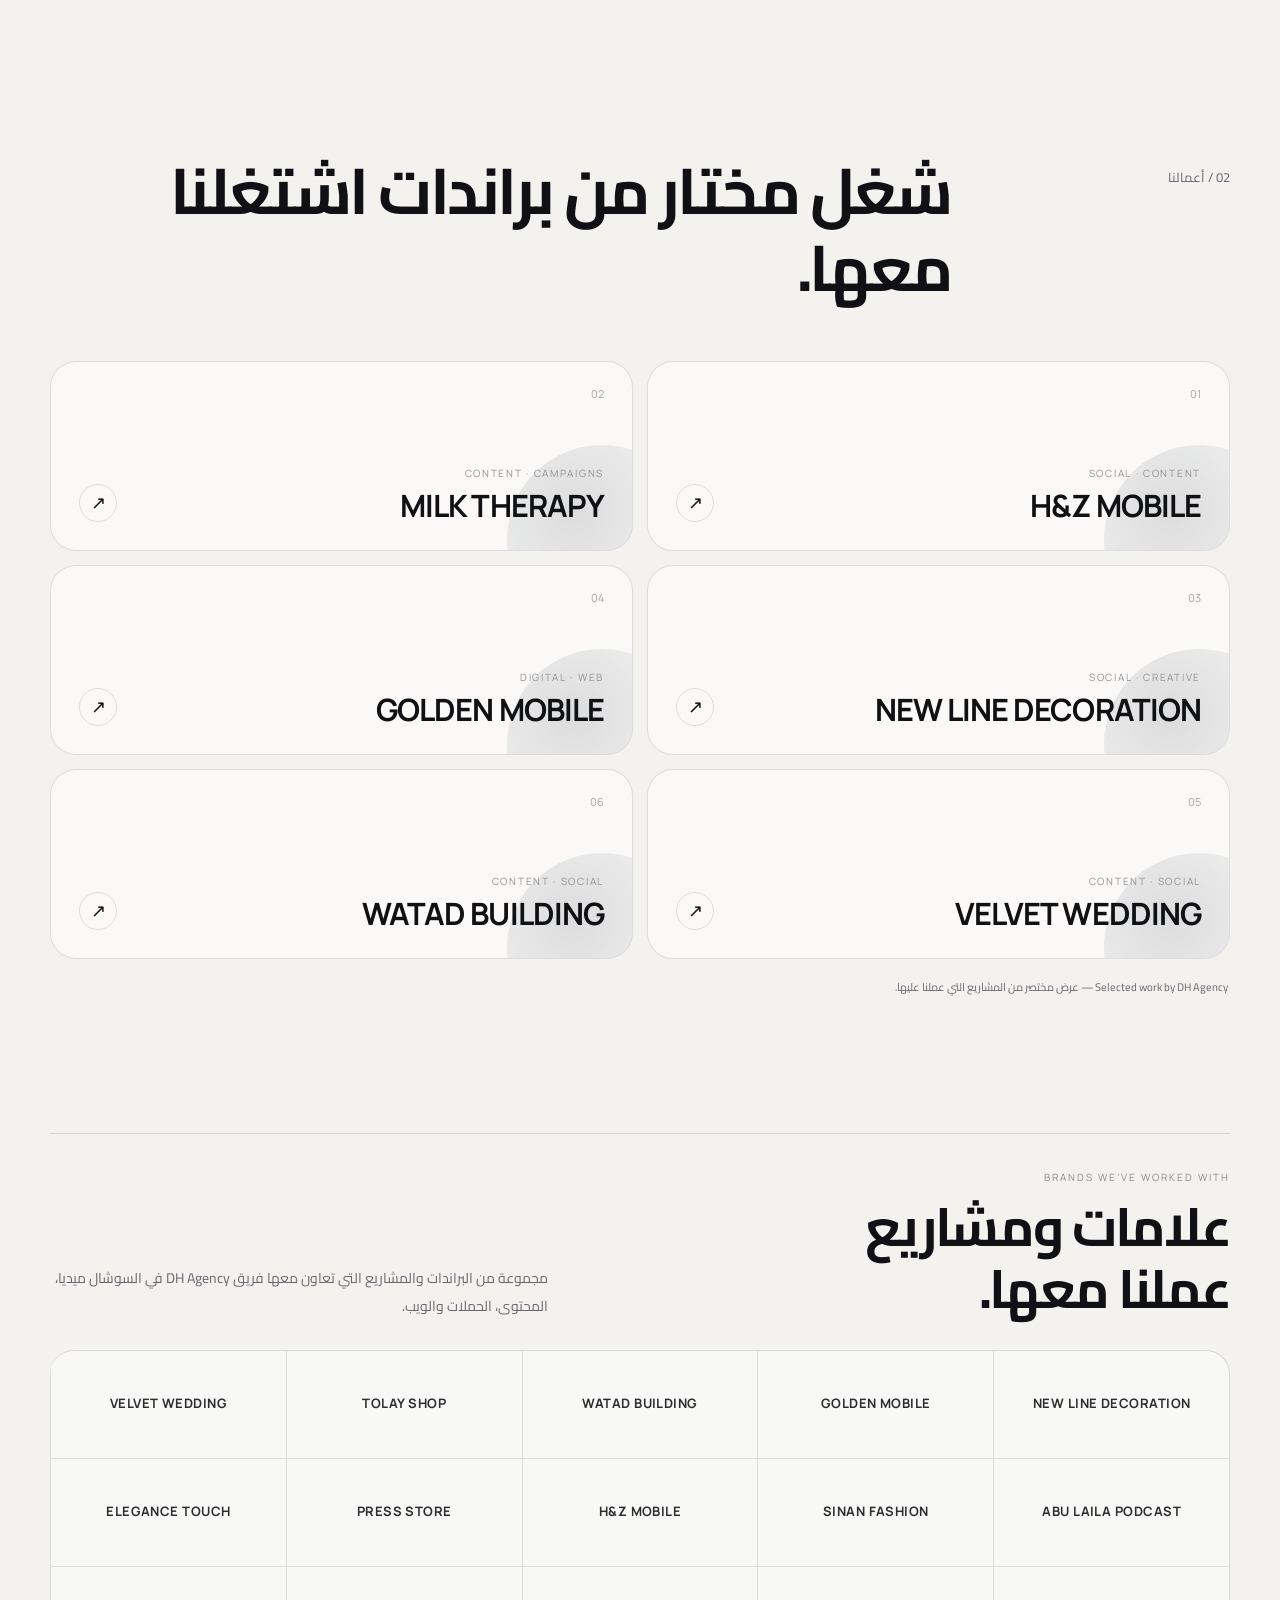
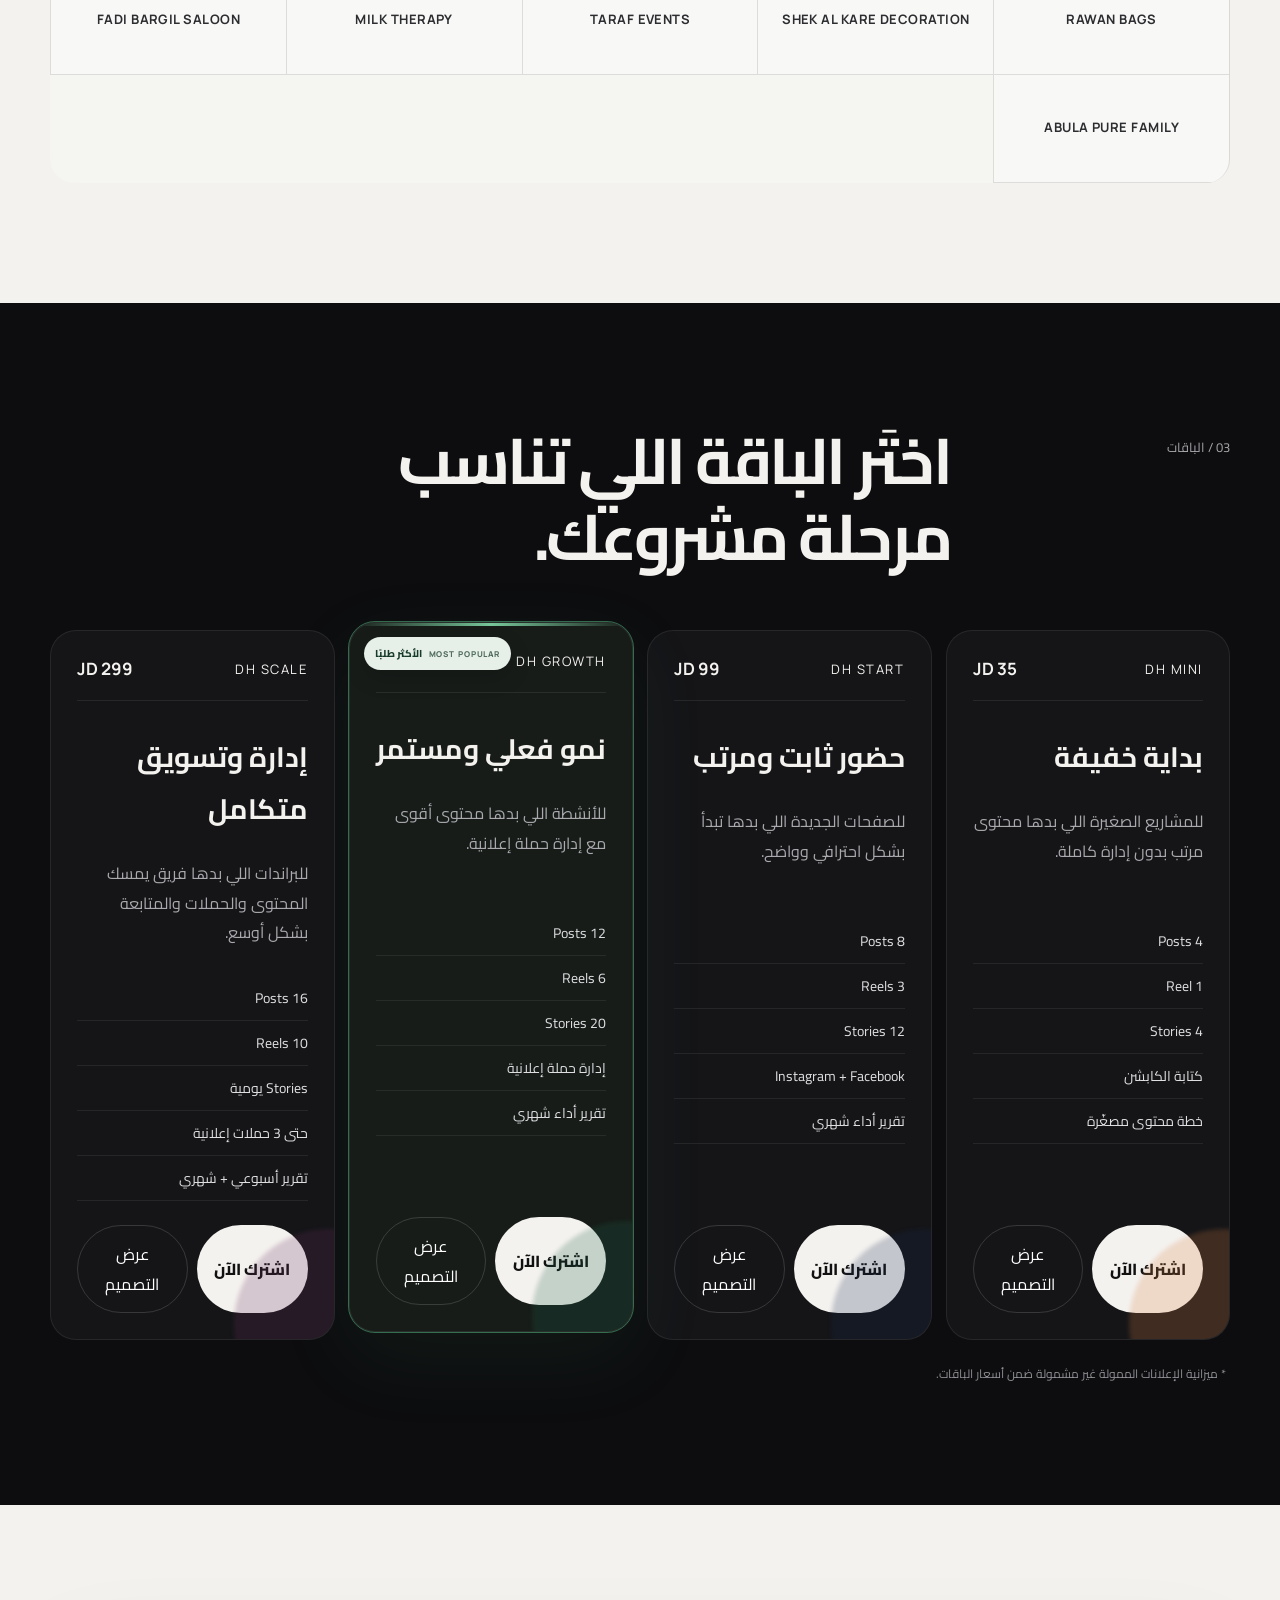
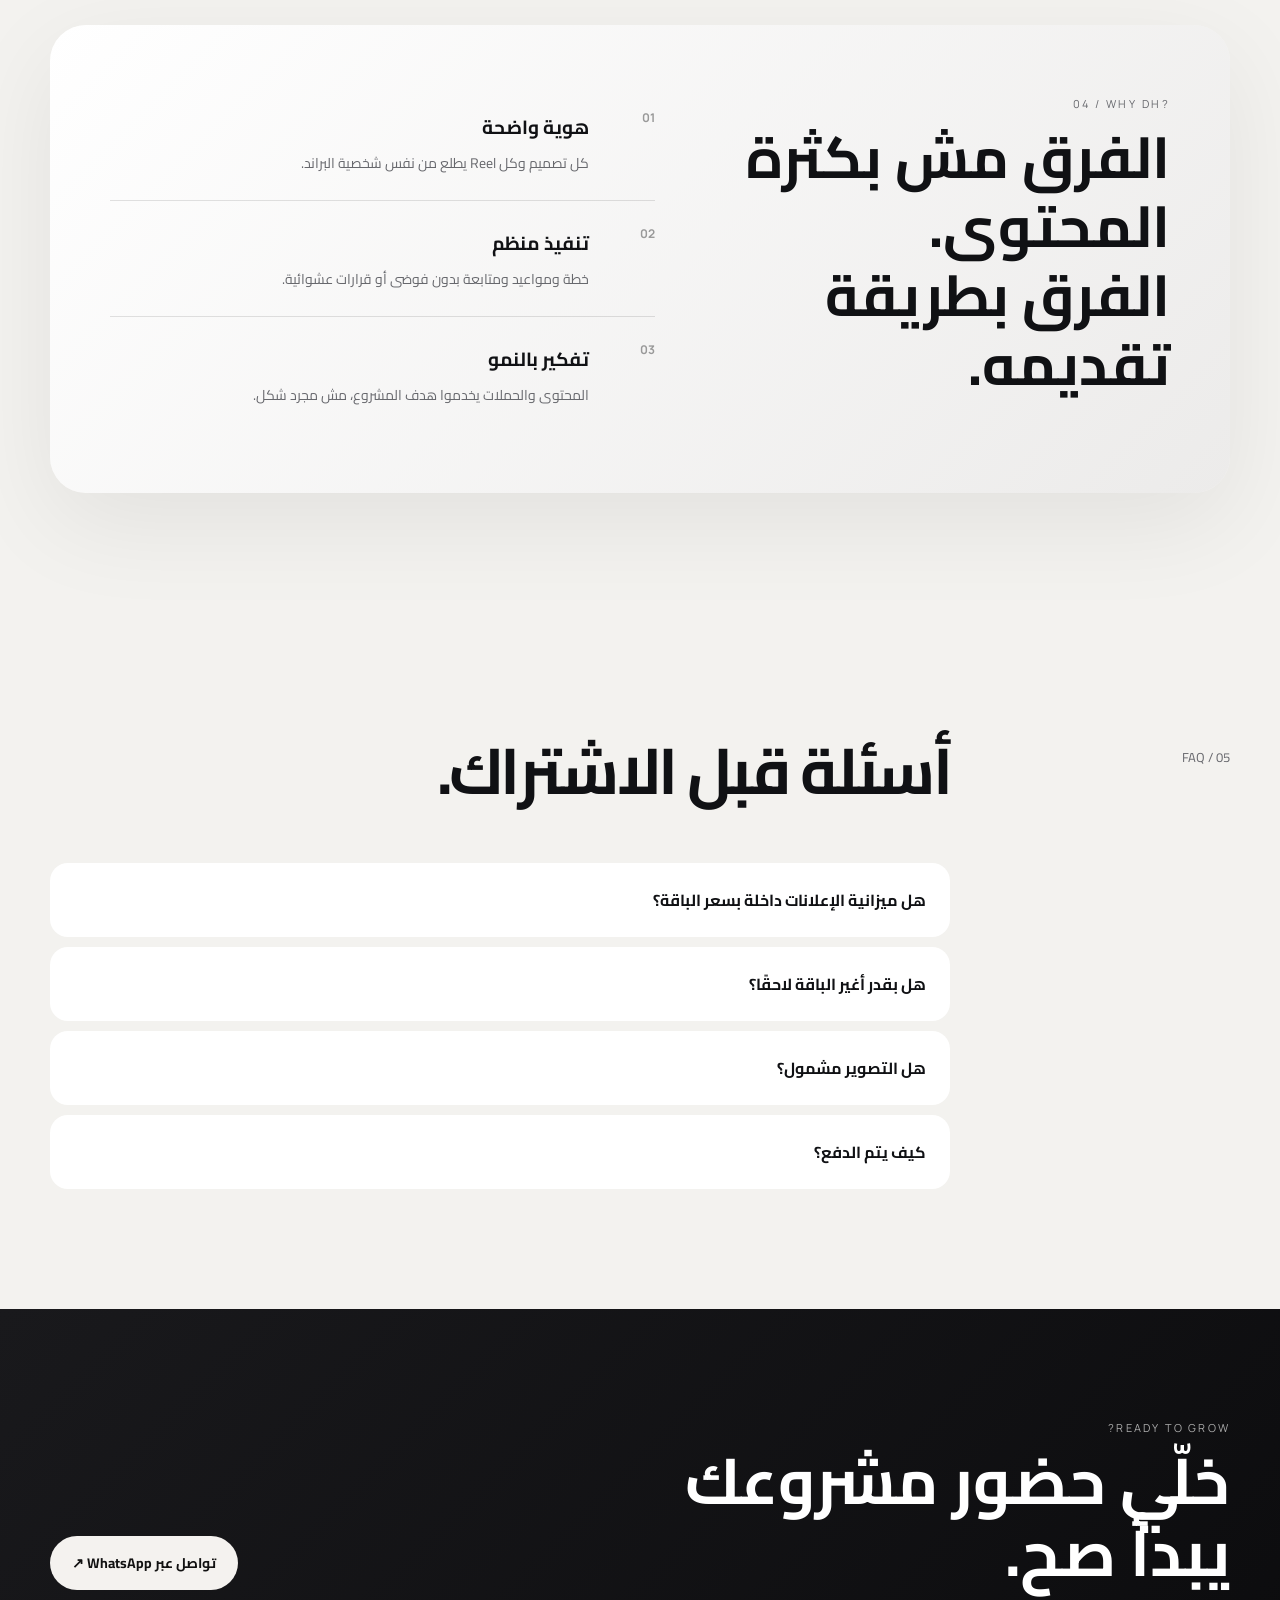
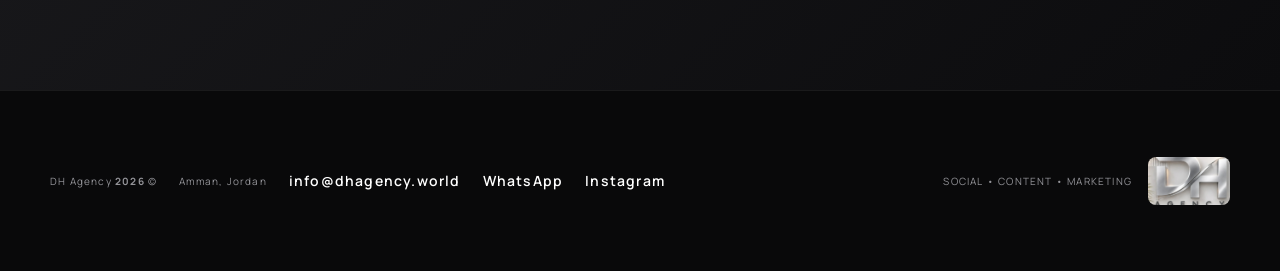
==== commit 7022cb42: "Add files via upload" ====
--- a/index.html
+++ b/index.html
@@ -151,12 +151,44 @@
       <div class="portfolio-grid">
         <article class="portfolio-card reveal"><span class="portfolio-index">01</span><div><p>SOCIAL · CONTENT</p><h3>H&amp;Z MOBILE</h3></div><b>↗</b></article>
         <article class="portfolio-card reveal"><span class="portfolio-index">02</span><div><p>CONTENT · CAMPAIGNS</p><h3>MILK THERAPY</h3></div><b>↗</b></article>
-        <article class="portfolio-card reveal"><span class="portfolio-index">03</span><div><p>SOCIAL · CREATIVE</p><h3>NEW LINE FOR DECORATION</h3></div><b>↗</b></article>
+        <article class="portfolio-card reveal"><span class="portfolio-index">03</span><div><p>SOCIAL · CREATIVE</p><h3>NEW LINE DECORATION</h3></div><b>↗</b></article>
         <article class="portfolio-card reveal"><span class="portfolio-index">04</span><div><p>DIGITAL · WEB</p><h3>GOLDEN MOBILE</h3></div><b>↗</b></article>
         <article class="portfolio-card reveal"><span class="portfolio-index">05</span><div><p>CONTENT · SOCIAL</p><h3>VELVET WEDDING</h3></div><b>↗</b></article>
         <article class="portfolio-card reveal"><span class="portfolio-index">06</span><div><p>CONTENT · SOCIAL</p><h3>WATAD BUILDING</h3></div><b>↗</b></article>
       </div>
       <p class="portfolio-note reveal">Selected work by DH Agency — عرض مختصر من المشاريع التي عملنا عليها.</p>
+    </section>
+
+    <section class="brands-section" id="brands">
+      <div class="shell">
+        <div class="brands-head reveal">
+          <div>
+            <p class="brands-kicker">BRANDS WE’VE WORKED WITH</p>
+            <h2>علامات ومشاريع
+عملنا معها.</h2>
+          </div>
+          <p class="brands-copy">مجموعة من البراندات والمشاريع التي تعاون معها فريق DH Agency في السوشال ميديا، المحتوى، الحملات والويب.</p>
+        </div>
+
+        <div class="brands-wall reveal" aria-label="علامات عملنا معها">
+          <span>NEW LINE DECORATION</span>
+          <span>GOLDEN MOBILE</span>
+          <span>WATAD BUILDING</span>
+          <span>TOLAY SHOP</span>
+          <span>VELVET WEDDING</span>
+          <span>ABU LAILA PODCAST</span>
+          <span>SINAN FASHION</span>
+          <span>H&amp;Z MOBILE</span>
+          <span>PRESS STORE</span>
+          <span>ELEGANCE TOUCH</span>
+          <span>RAWAN BAGS</span>
+          <span>SHEK AL KARE DECORATION</span>
+          <span>TARAF EVENTS</span>
+          <span>MILK THERAPY</span>
+          <span>FADI BARGIL SALOON</span>
+          <span>ABULA PURE FAMILY</span>
+        </div>
+      </div>
     </section>
 
     <section class="section packages" id="packages">
--- a/styles.css
+++ b/styles.css
@@ -60,3 +60,15 @@
 .success-footer{padding:30px 0;border-top:1px solid var(--line);color:#85817a;font:11px "Manrope",sans-serif}.success-footer .shell{display:flex;justify-content:space-between;gap:20px;flex-wrap:wrap}
 @media(max-width:980px){.portfolio-grid{grid-template-columns:1fr 1fr}}
 @media(max-width:640px){.portfolio-grid{grid-template-columns:1fr}.portfolio-card{min-height:155px;padding:22px}.portfolio-index{top:20px;right:22px}.package-card.featured{transform:none}.package-card.featured:hover{transform:translateY(-6px)}.checkout-actions-compact,.success-actions{grid-template-columns:1fr}.success-card{padding:26px 20px;border-radius:26px}.success-main{padding:44px 12px}.success-header{height:72px}.success-header img{width:54px;height:54px}}
+
+/* V10 — brands wall */
+.brands-section{padding:16px 0 120px}
+.brands-head{display:grid;grid-template-columns:1fr .8fr;gap:60px;align-items:end;margin-bottom:30px;padding-top:14px;border-top:1px solid var(--line)}
+.brands-kicker{margin:22px 0 12px;font-family:"Manrope",sans-serif;font-size:10px;letter-spacing:.2em;color:#8e8b86;direction:ltr;text-align:right}
+.brands-head h2{margin:0;white-space:pre-line;font-size:clamp(34px,4.2vw,58px);line-height:1.15;letter-spacing:-.04em}
+.brands-copy{margin:0;color:var(--muted);line-height:2;font-size:14px;max-width:520px}
+.brands-wall{display:grid;grid-template-columns:repeat(5,1fr);border-top:1px solid var(--line);border-right:1px solid var(--line);background:rgba(255,255,255,.22);overflow:hidden;border-radius:24px}
+.brands-wall span{min-height:108px;padding:22px 16px;display:grid;place-items:center;text-align:center;border-left:1px solid var(--line);border-bottom:1px solid var(--line);font:700 13px/1.35 "Manrope",sans-serif;letter-spacing:.035em;color:#2c2d30;background:rgba(255,255,255,.28);transition:.25s ease}
+.brands-wall span:hover{background:#fff;transform:translateY(-2px);box-shadow:inset 0 0 0 1px rgba(16,17,20,.03)}
+@media(max-width:980px){.brands-wall{grid-template-columns:repeat(3,1fr)}.brands-head{grid-template-columns:1fr;gap:18px;align-items:start}}
+@media(max-width:640px){.brands-section{padding:0 0 90px}.brands-wall{grid-template-columns:repeat(2,1fr);border-radius:20px}.brands-wall span{min-height:90px;padding:18px 10px;font-size:11px}.brands-copy{font-size:13px}}
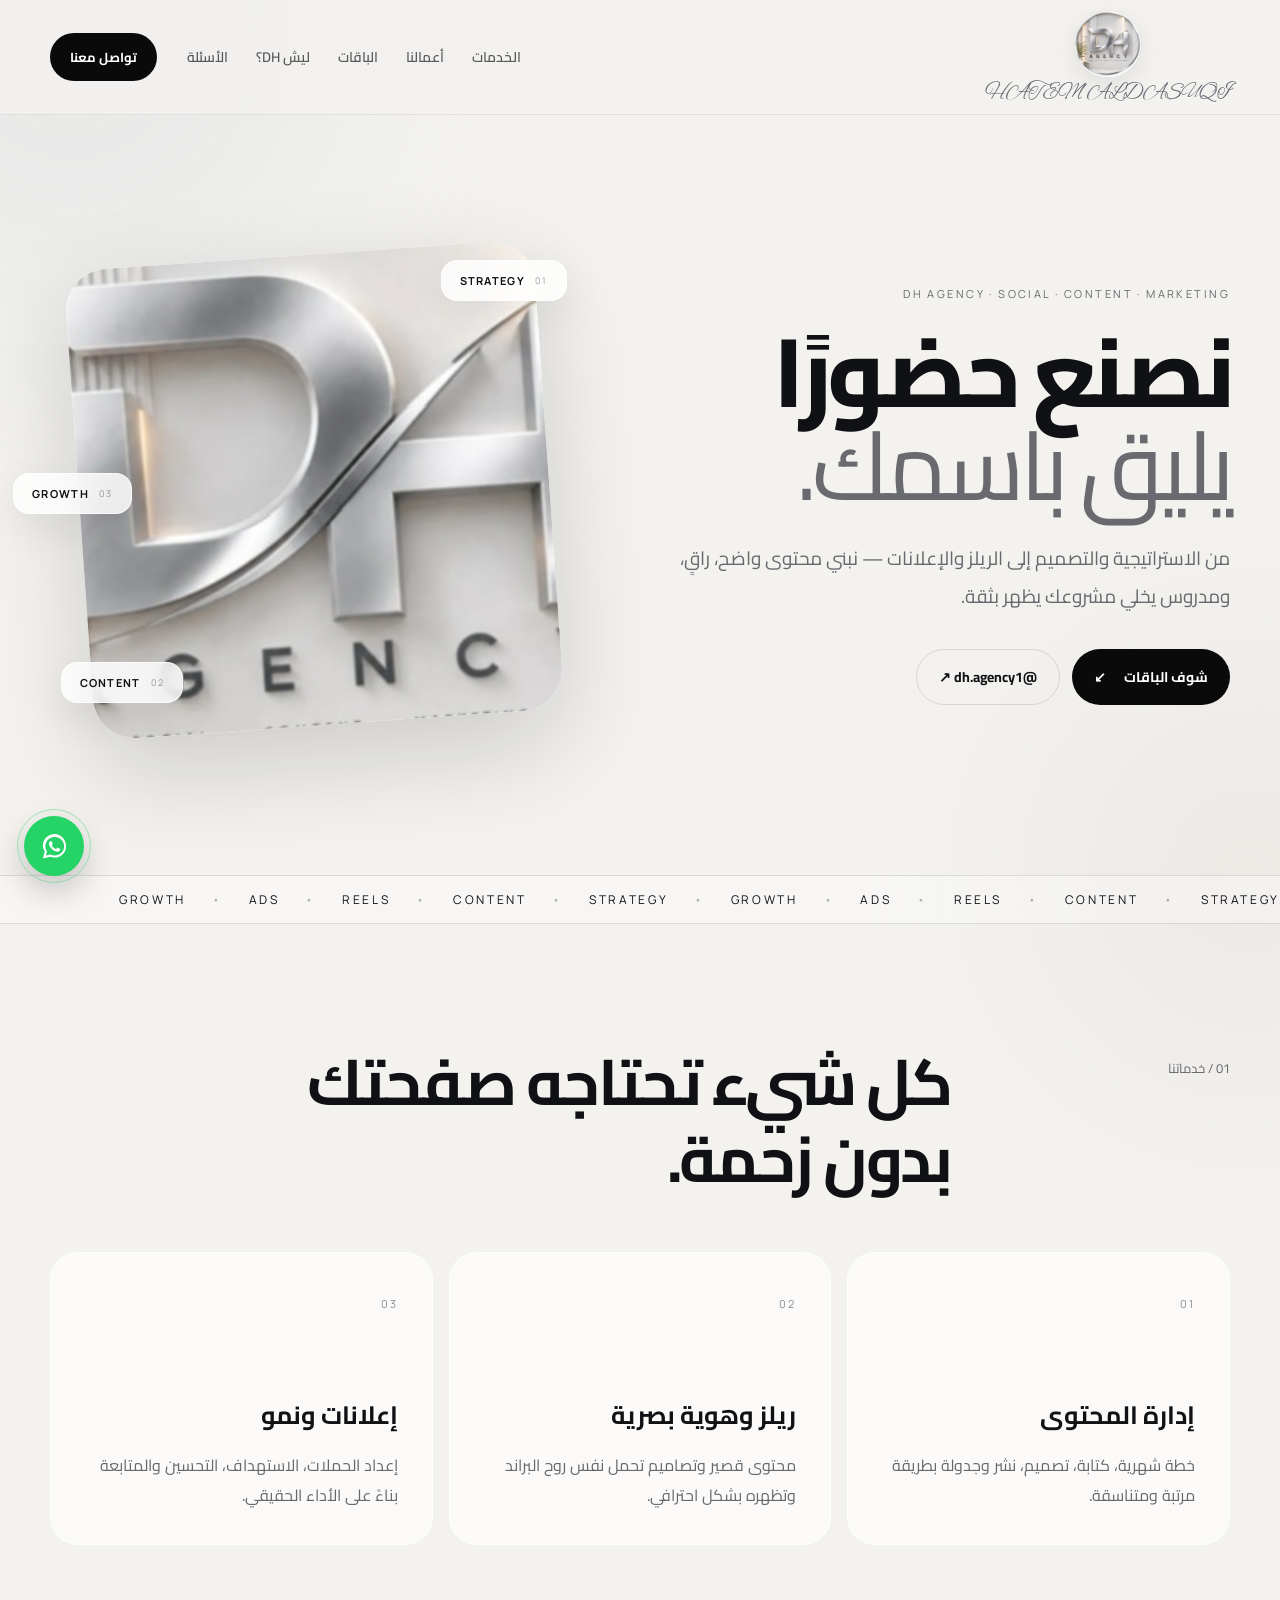
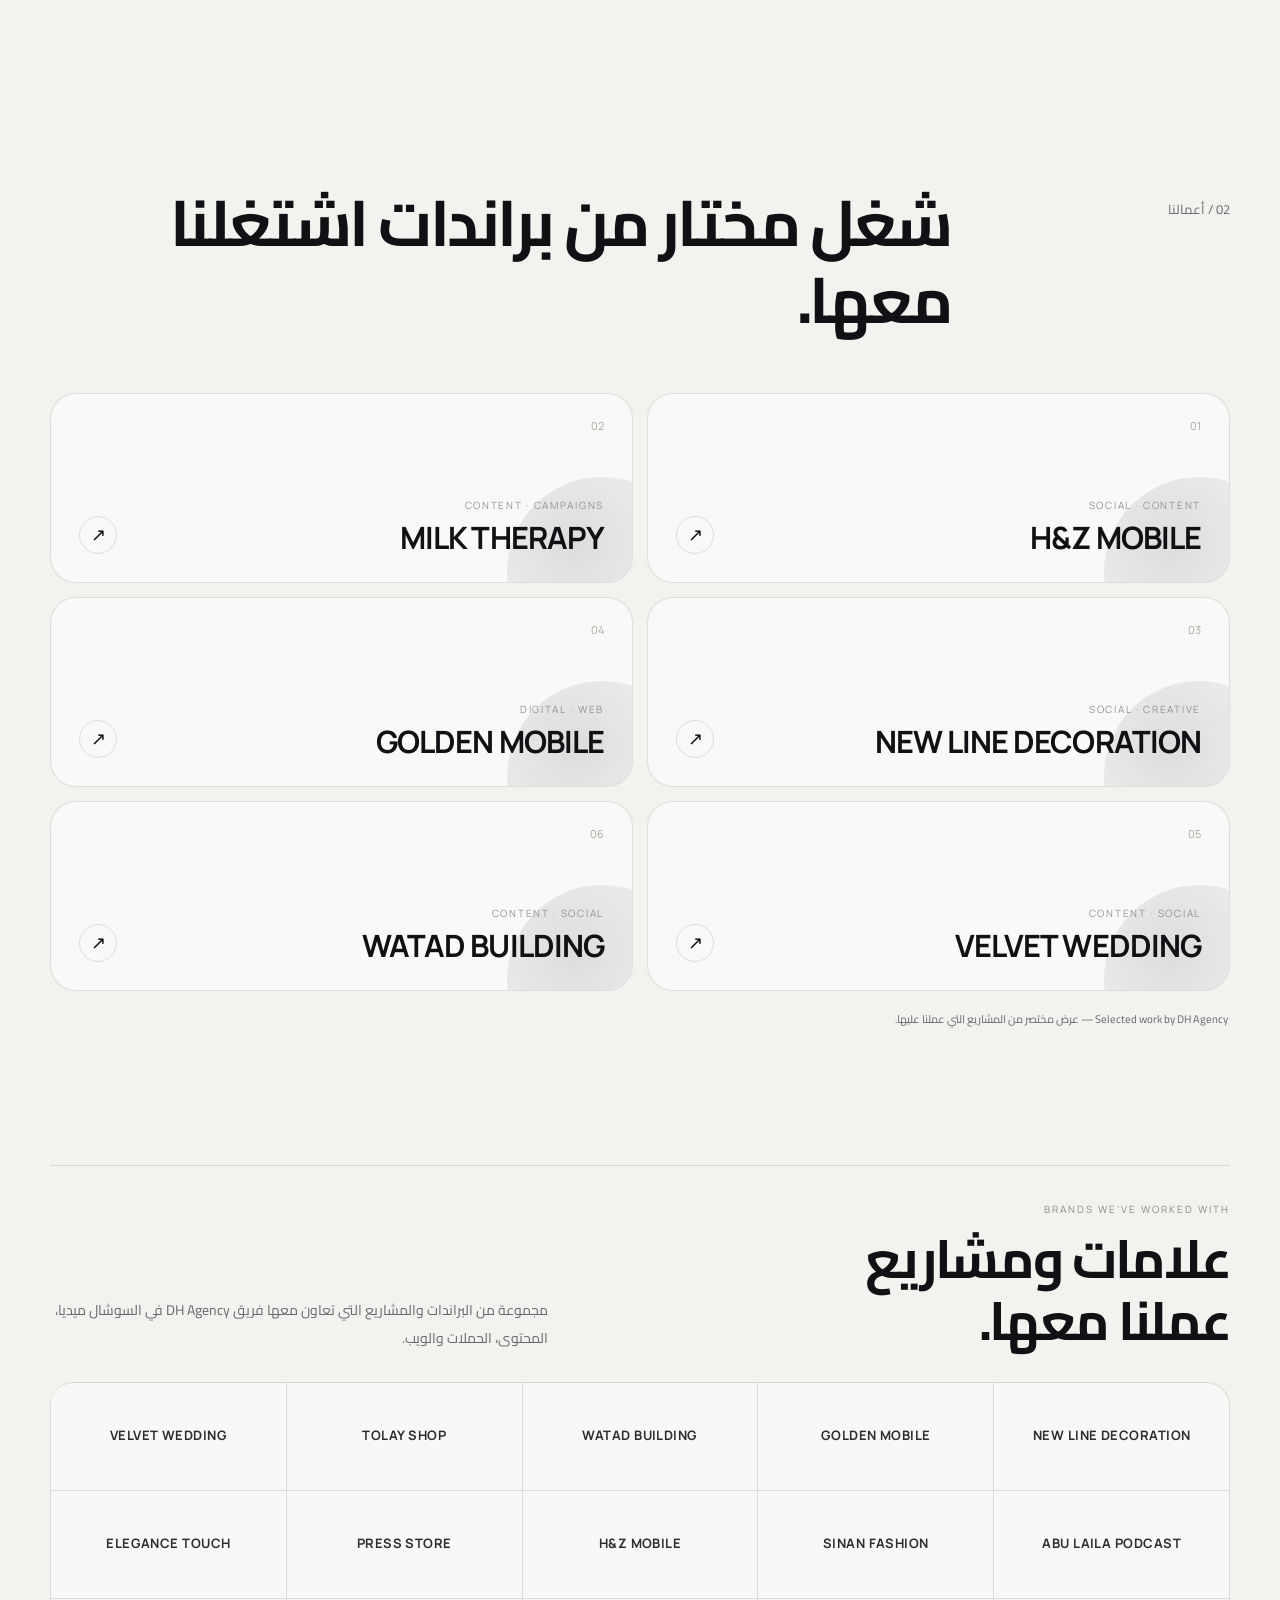
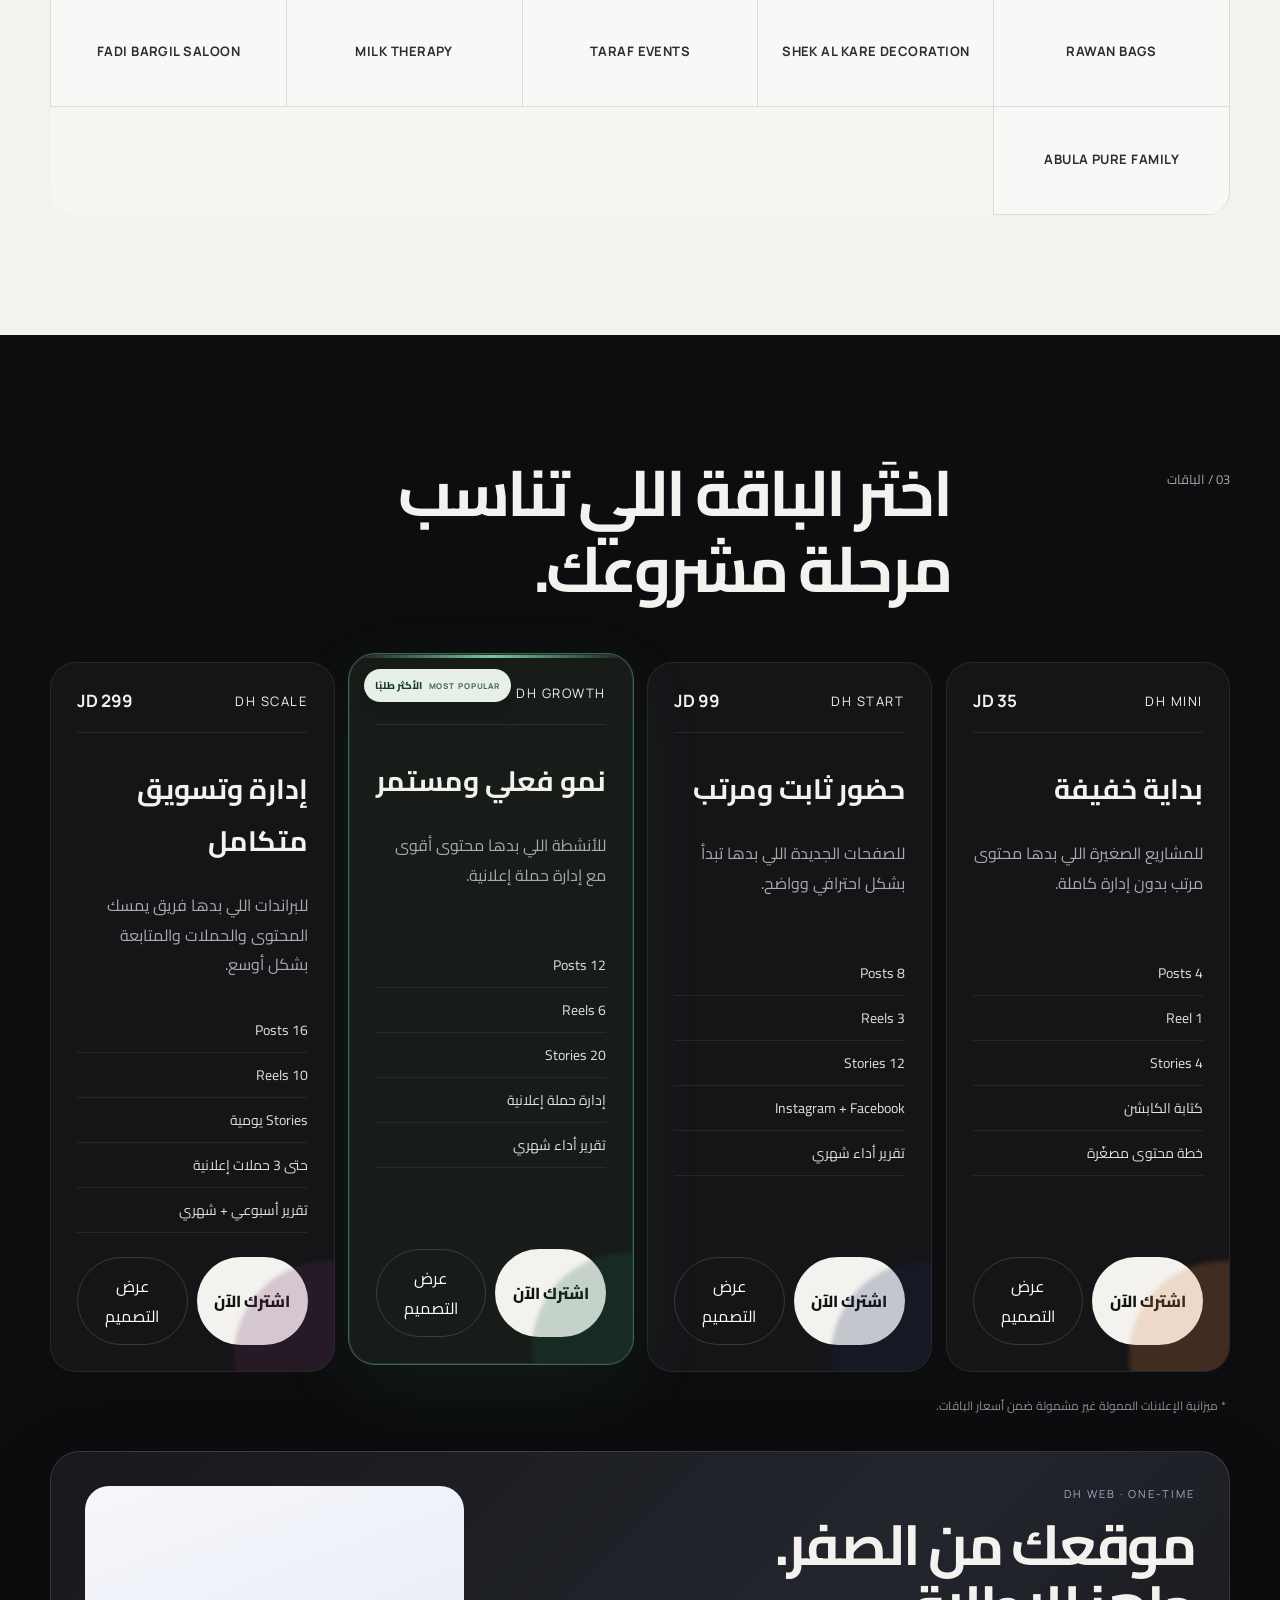
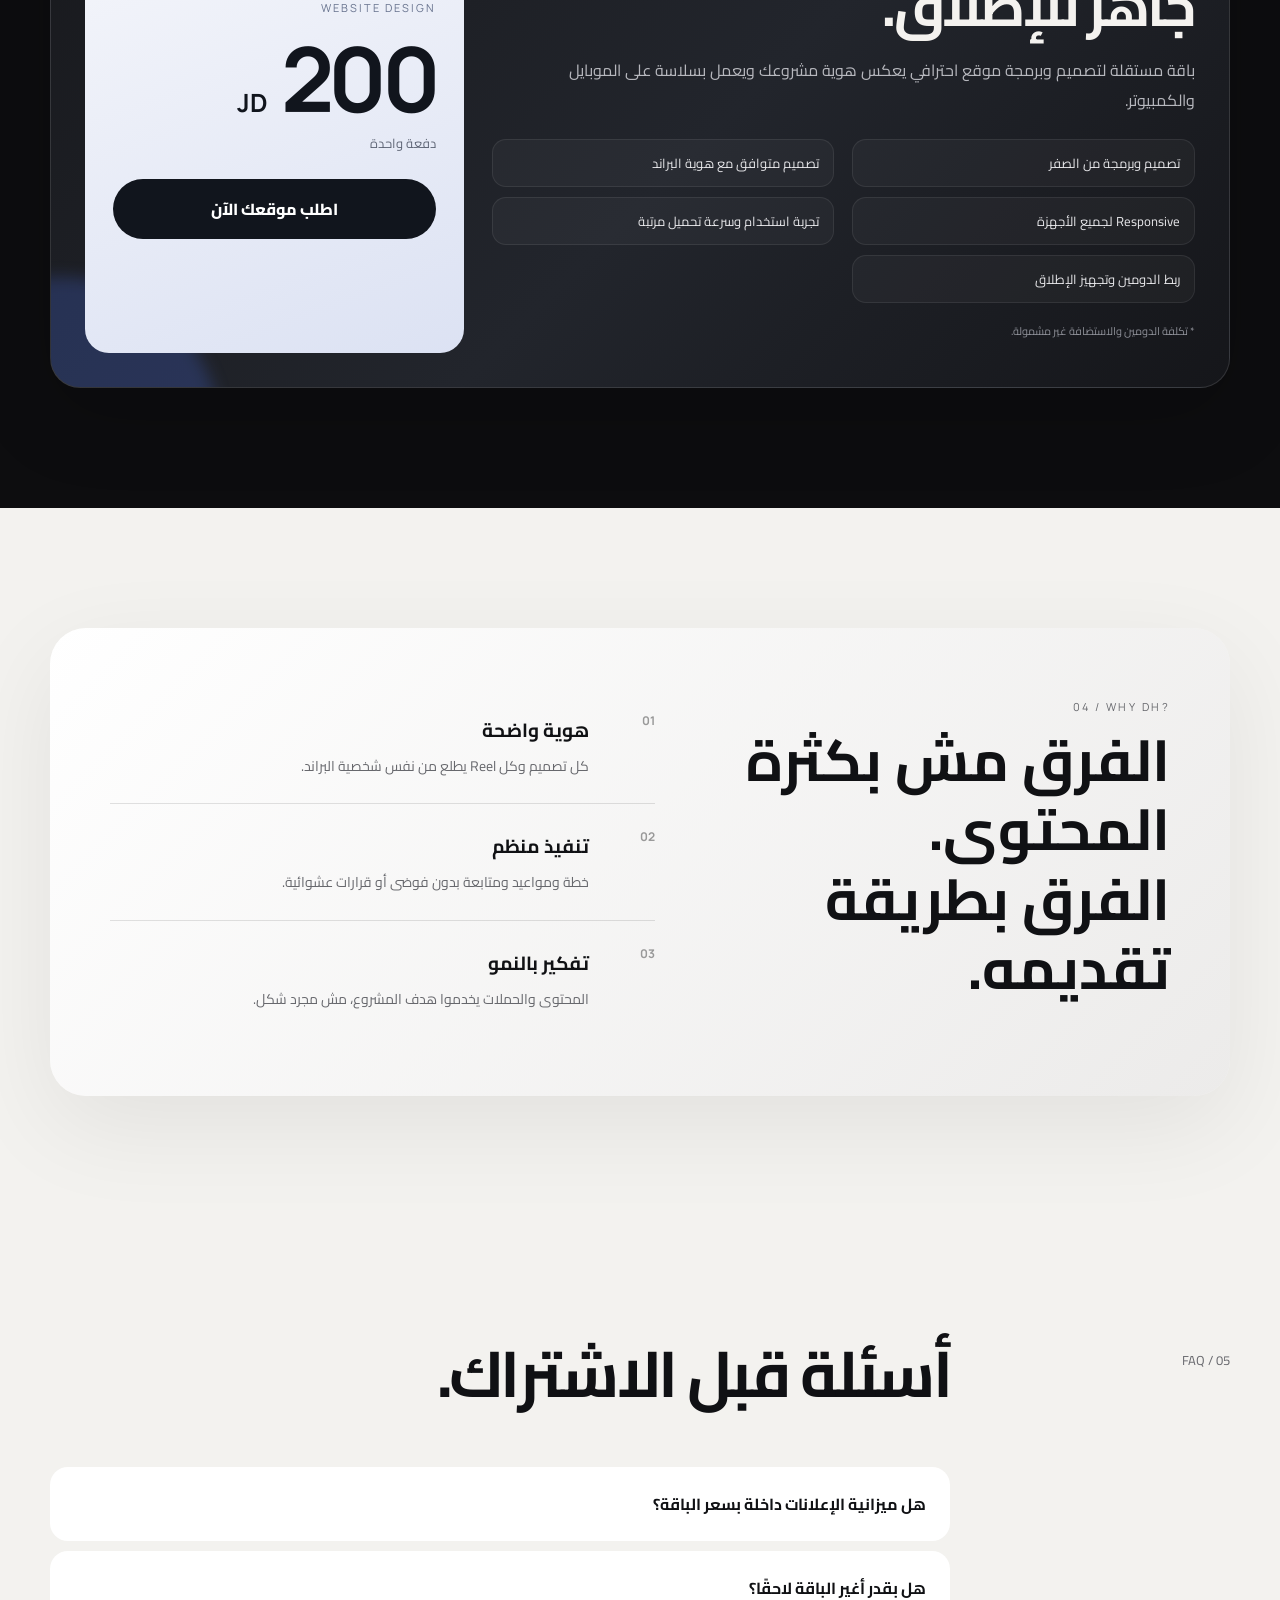
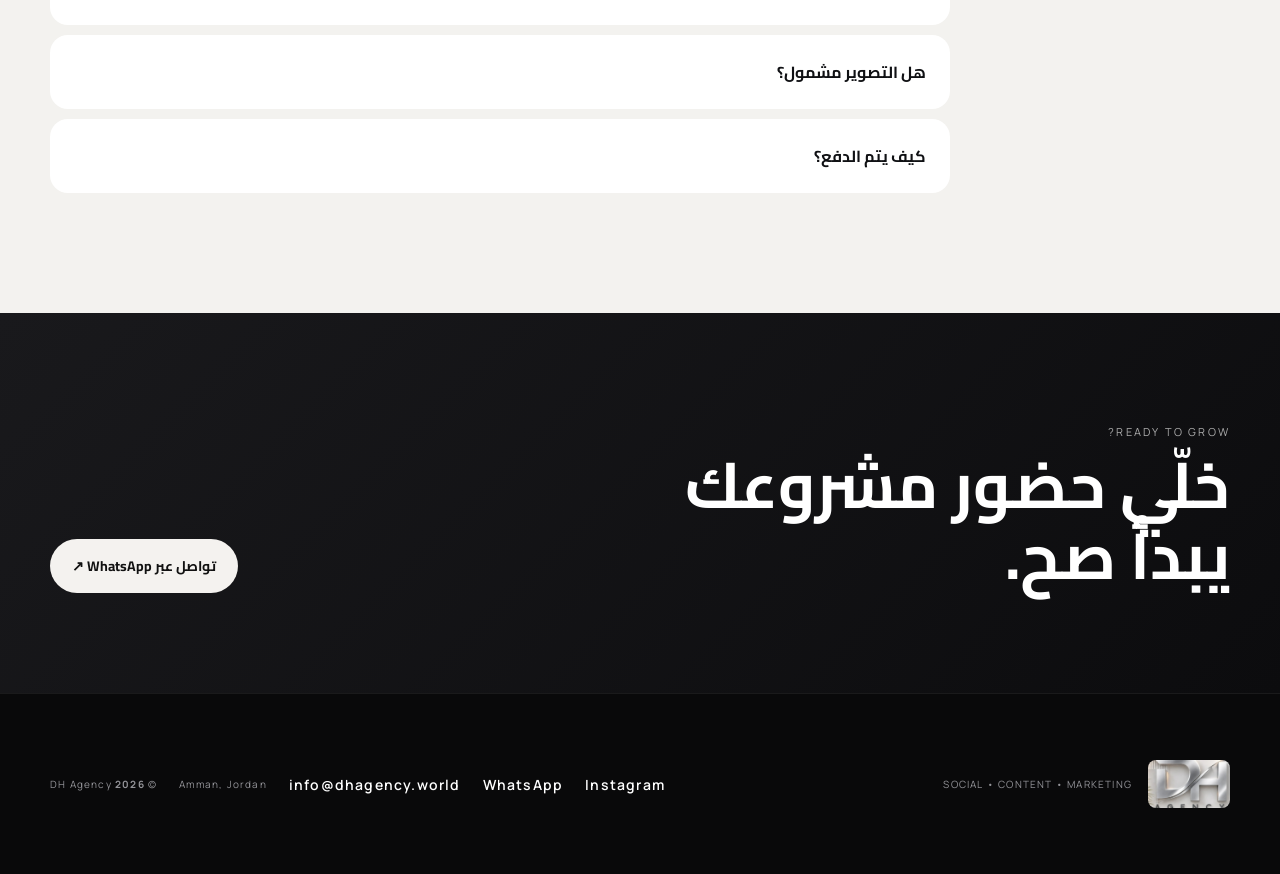
==== commit b518405a: "Add files via upload" ====
--- a/index.html
+++ b/index.html
@@ -37,7 +37,7 @@
 
   <link rel="preconnect" href="https://fonts.googleapis.com">
   <link rel="preconnect" href="https://fonts.gstatic.com" crossorigin>
-  <link href="https://fonts.googleapis.com/css2?family=Cairo:wght@400;500;600;700;800&family=Manrope:wght@500;600;700&display=swap" rel="stylesheet">
+  <link href="https://fonts.googleapis.com/css2?family=Alex+Brush&family=Cairo:wght@400;500;600;700;800&family=Manrope:wght@500;600;700&display=swap" rel="stylesheet">
   <link rel="stylesheet" href="styles.css" />
 
   <script type="application/ld+json">
@@ -74,7 +74,10 @@
   <header class="site-header">
     <div class="shell nav">
       <a class="brand" href="#top" aria-label="DH Agency home">
-        <img src="assets/dh-logo-circle.jpg" alt="DH Agency" />
+        <span class="brand-stack">
+          <img src="assets/dh-logo-circle.jpg" alt="DH Agency" />
+          <span class="brand-signature">HATEM ALDASUQI</span>
+        </span>
       </a>
       <nav class="nav-links" aria-label="التنقل الرئيسي">
         <a href="#services">الخدمات</a>
@@ -246,6 +249,28 @@
         </div>
 
         <p class="ad-note reveal">* ميزانية الإعلانات الممولة غير مشمولة ضمن أسعار الباقات.</p>
+
+        <article class="web-offer reveal" id="web-package">
+          <div class="web-offer-copy">
+            <div class="web-offer-kicker">DH WEB · ONE-TIME</div>
+            <h3>موقعك من الصفر.<br>جاهز للإطلاق.</h3>
+            <p>باقة مستقلة لتصميم وبرمجة موقع احترافي يعكس هوية مشروعك ويعمل بسلاسة على الموبايل والكمبيوتر.</p>
+            <ul>
+              <li>تصميم وبرمجة من الصفر</li>
+              <li>تصميم متوافق مع هوية البراند</li>
+              <li>Responsive لجميع الأجهزة</li>
+              <li>تجربة استخدام وسرعة تحميل مرتبة</li>
+              <li>ربط الدومين وتجهيز الإطلاق</li>
+            </ul>
+            <p class="web-offer-note">* تكلفة الدومين والاستضافة غير مشمولة.</p>
+          </div>
+          <div class="web-offer-price">
+            <span>WEBSITE DESIGN</span>
+            <strong>200 <small>JD</small></strong>
+            <em>دفعة واحدة</em>
+            <button class="subscribe-btn web-subscribe" data-package="DH WEB" data-price="200">اطلب موقعك الآن</button>
+          </div>
+        </article>
       </div>
     </section>
 
--- a/styles.css
+++ b/styles.css
@@ -1,6 +1,6 @@
 :root{--bg:#f3f2ef;--ink:#101114;--muted:#67686d;--line:rgba(16,17,20,.12);--black:#0a0a0b;--silver:#d8d9dc;--orange:#d98243;--blue:#182c52;--green:#1f6248;--plum:#6a315f;--radius:28px}
-*{box-sizing:border-box}html{scroll-behavior:smooth}body{margin:0;background:var(--bg);color:var(--ink);font-family:"Cairo",sans-serif;overflow-x:hidden}.shell{width:min(1180px,calc(100% - 40px));margin:auto}.ambient{position:fixed;border-radius:50%;filter:blur(90px);pointer-events:none;z-index:-2;opacity:.3}.ambient-one{width:520px;height:520px;background:#d4d7db;top:-220px;left:-190px}.ambient-two{width:420px;height:420px;background:#e1d8d4;bottom:-180px;right:-180px}.site-header{position:sticky;top:0;z-index:50;background:rgba(243,242,239,.8);backdrop-filter:blur(18px);border-bottom:1px solid rgba(16,17,20,.07)}.nav{height:82px;display:flex;align-items:center;gap:30px}.brand{margin-left:auto}.brand{display:flex;align-items:center}.brand img{width:68px;height:68px;object-fit:cover;object-position:center;border-radius:50%;border:1px solid rgba(16,17,20,.10);box-shadow:0 8px 24px rgba(0,0,0,.08);background:#fff}.nav-links{display:flex;gap:28px}.nav-links a,.footer a{color:var(--ink);text-decoration:none;font-size:14px;font-weight:600}.nav-links a{opacity:.68;transition:.2s}.nav-links a:hover{opacity:1}.nav-cta{text-decoration:none;color:#fff;background:var(--black);padding:12px 20px;border-radius:999px;font-size:13px;font-weight:700}.menu{display:none;background:none;border:0;width:34px;height:34px}.menu span{display:block;height:1px;background:var(--ink);margin:8px 0}.hero{min-height:760px;display:grid;grid-template-columns:1.05fr .95fr;align-items:center;gap:70px;padding:70px 0 80px}.kicker,.why-kicker{font-family:"Manrope",sans-serif;font-size:11px;letter-spacing:.22em;color:var(--muted);direction:ltr;text-align:right}.hero h1{font-size:clamp(56px,7.5vw,110px);line-height:.96;letter-spacing:-.05em;margin:25px 0 28px;font-weight:800}.hero h1 span{font-weight:400;color:#696a6f}.hero-text{font-size:19px;line-height:2;max-width:650px;color:var(--muted)}.hero-actions{display:flex;gap:12px;margin-top:34px;flex-wrap:wrap}.btn{display:inline-flex;align-items:center;gap:18px;padding:14px 22px;border-radius:999px;text-decoration:none;font-weight:700;font-size:14px}.btn.primary{background:var(--black);color:#fff}.btn.ghost{border:1px solid var(--line);color:var(--ink)}.hero-visual{position:relative;min-height:560px;display:grid;place-items:center}.logo-card{width:min(470px,90%);aspect-ratio:1/1;border-radius:42px;overflow:hidden;position:relative;background:#fff;box-shadow:0 35px 100px rgba(0,0,0,.16);transform:rotate(-4deg)}.logo-card img{width:100%;height:100%;object-fit:cover;transform:scale(1.12)}.logo-shine{position:absolute;inset:-20%;background:linear-gradient(110deg,transparent 35%,rgba(255,255,255,.8) 50%,transparent 65%);transform:translateX(-80%) rotate(10deg);animation:shine 6s ease-in-out infinite}.micro{position:absolute;background:rgba(255,255,255,.82);backdrop-filter:blur(16px);border:1px solid rgba(255,255,255,.7);box-shadow:0 14px 40px rgba(0,0,0,.08);padding:12px 18px;border-radius:16px;display:flex;gap:10px;align-items:center;font-family:"Manrope",sans-serif;font-size:11px;letter-spacing:.12em}.micro small{opacity:.4}.micro-a{top:9%;right:2%}.micro-b{bottom:12%;left:2%}.micro-c{top:47%;left:-7%}@keyframes shine{0%,55%{transform:translateX(-80%) rotate(10deg)}78%,100%{transform:translateX(100%) rotate(10deg)}}.ticker{overflow:hidden;border-top:1px solid var(--line);border-bottom:1px solid var(--line);background:rgba(255,255,255,.35)}.ticker-track{display:flex;width:max-content;gap:26px;align-items:center;padding:15px 0;animation:marquee 24s linear infinite;font-family:"Manrope",sans-serif;font-size:12px;letter-spacing:.22em}.ticker-track i{font-style:normal;opacity:.3}@keyframes marquee{to{transform:translateX(50%)}}.section{padding:120px 0}.section-title{display:grid;grid-template-columns:240px 1fr;gap:40px;align-items:start;margin-bottom:54px}.section-title p{margin:12px 0;color:var(--muted);font-size:13px}.section-title h2{margin:0;font-size:clamp(38px,5vw,68px);line-height:1.2;letter-spacing:-.04em}.services-grid{display:grid;grid-template-columns:repeat(3,1fr);gap:16px}.service{background:rgba(255,255,255,.62);border:1px solid rgba(255,255,255,.75);border-radius:var(--radius);padding:34px;min-height:280px;transition:.25s}.service:hover{transform:translateY(-5px);box-shadow:0 24px 70px rgba(0,0,0,.08)}.service span{font-family:"Manrope";font-size:11px;letter-spacing:.18em;color:#8b8c90}.service h3{font-size:25px;margin:74px 0 12px}.service p{margin:0;color:var(--muted);line-height:1.9}.packages{background:#0d0d0f;color:#f4f2ef;position:relative}.packages .section-title p{color:#a5a5aa}.package-grid{display:grid;grid-template-columns:repeat(4,1fr);gap:14px;align-items:stretch}.package-card{position:relative;background:#151518;border:1px solid rgba(255,255,255,.08);border-radius:26px;padding:26px;min-height:520px;display:flex;flex-direction:column;overflow:hidden;transition:.25s}.package-card:after{content:"";position:absolute;width:190px;height:190px;border-radius:50%;right:-90px;bottom:-80px;filter:blur(2px);opacity:.22}.package-card:hover{transform:translateY(-6px);border-color:rgba(255,255,255,.2)}.package-card.mini:after{background:var(--orange)}.package-card.start:after{background:var(--blue)}.package-card.growth:after{background:var(--green)}.package-card.scale:after{background:var(--plum)}.package-card.featured{outline:1px solid rgba(81,174,126,.45);background:#171c19}.popular{position:absolute;top:16px;left:16px;background:#e7efe9;color:#183b2b;padding:7px 12px;border-radius:999px;font-size:10px;font-weight:800}.package-head{display:flex;justify-content:space-between;align-items:center;padding-bottom:20px;border-bottom:1px solid rgba(255,255,255,.08);font-family:"Manrope"}.package-head span{font-size:13px;letter-spacing:.12em}.package-head b{font-size:17px}.package-card h3{font-size:28px;margin:30px 0 8px}.package-card p{color:#a9a9ae;line-height:1.85;min-height:84px}.package-card ul{list-style:none;padding:0;margin:12px 0 24px}.package-card li{padding:9px 0;border-bottom:1px solid rgba(255,255,255,.07);color:#dfdfe2;font-size:14px}.poster-btn{margin-top:auto;border:1px solid rgba(255,255,255,.15);background:transparent;color:#fff;border-radius:999px;padding:13px 16px;font:inherit;cursor:pointer;transition:.2s}.poster-btn:hover{background:#fff;color:#111}.ad-note{color:#8f9095;font-size:12px;margin:22px 4px 0}.why-panel{background:linear-gradient(135deg,#fff 0%,#ecebea 100%);border-radius:36px;padding:60px;display:grid;grid-template-columns:.9fr 1.1fr;gap:70px;box-shadow:0 30px 100px rgba(0,0,0,.07)}.why-panel h2{font-size:clamp(36px,4.5vw,62px);line-height:1.2;margin:12px 0 0}.why-list>div{display:grid;grid-template-columns:52px 1fr;gap:14px;padding:24px 0;border-bottom:1px solid var(--line)}.why-list>div:last-child{border-bottom:0}.why-list b{font-family:"Manrope";font-size:12px;color:#999}.why-list span{display:grid;gap:6px}.why-list strong{font-size:19px}.why-list small{font-size:14px;color:var(--muted);line-height:1.8}.faq{display:grid;gap:10px;margin-right:280px}.faq details{background:#fff;border-radius:18px;padding:0 24px}.faq summary{cursor:pointer;padding:22px 0;font-weight:700;list-style:none}.faq summary::-webkit-details-marker{display:none}.faq details p{color:var(--muted);line-height:1.9;margin:0;padding:0 0 22px}.final-cta{padding:100px 0;background:linear-gradient(135deg,#19191c,#0c0c0e);color:#fff}.final-inner{display:flex;align-items:end;justify-content:space-between;gap:50px}.final-inner p{font-family:"Manrope";font-size:11px;letter-spacing:.2em;color:#aaa}.final-inner h2{font-size:clamp(42px,5vw,78px);line-height:1.12;margin:10px 0 0}.btn.light{background:#f4f2ef;color:#111;white-space:nowrap}.footer{background:#09090a;color:#fff;border-top:1px solid rgba(255,255,255,.07)}.footer-inner{min-height:180px;display:flex;align-items:center;justify-content:space-between;gap:30px}.footer-brand{display:flex;align-items:center;gap:16px}.footer-brand img{width:82px;height:48px;object-fit:cover;border-radius:8px}.footer-brand span,.footer-links{font-family:"Manrope";font-size:10px;letter-spacing:.12em;color:#949499}.footer-links{display:flex;gap:22px;align-items:center}.footer-links a{color:#fff}.poster-modal{padding:0;border:0;background:transparent;max-width:min(720px,92vw);max-height:90vh}.poster-modal::backdrop{background:rgba(0,0,0,.78);backdrop-filter:blur(9px)}.poster-modal img{display:block;max-width:100%;max-height:88vh;border-radius:22px}.poster-modal button{position:fixed;top:22px;left:22px;width:42px;height:42px;border:0;border-radius:50%;background:#fff;color:#111;font-size:24px;cursor:pointer}.reveal{opacity:0;transform:translateY(22px);transition:opacity .7s ease,transform .7s ease}.reveal.in{opacity:1;transform:none}
-@media(max-width:980px){.nav-links{display:none;position:absolute;top:82px;right:20px;left:20px;background:rgba(244,243,240,.98);border:1px solid var(--line);padding:20px;border-radius:20px;flex-direction:column;box-shadow:0 20px 60px rgba(0,0,0,.08)}.nav-links.open{display:flex}.menu{display:block}.nav-cta{display:none}.hero{grid-template-columns:1fr;gap:20px;padding-top:54px}.hero-visual{min-height:470px}.hero h1{font-size:72px}.services-grid{grid-template-columns:1fr}.package-grid{grid-template-columns:repeat(2,1fr)}.section-title{grid-template-columns:1fr;gap:0}.why-panel{grid-template-columns:1fr;padding:36px}.faq{margin-right:0}.final-inner{align-items:start;flex-direction:column}.footer-inner{align-items:flex-start;flex-direction:column;padding:40px 0}.footer-links{flex-wrap:wrap}}@media(max-width:640px){.shell{width:min(100% - 24px,1180px)}.nav{height:72px}.brand img{width:58px;height:58px}.hero{min-height:auto;padding:48px 0 70px}.hero h1{font-size:54px}.hero-text{font-size:16px}.hero-visual{min-height:370px}.logo-card{border-radius:28px}.micro{display:none}.section{padding:82px 0}.section-title{margin-bottom:34px}.section-title h2{font-size:40px}.package-grid{grid-template-columns:1fr}.package-card{min-height:auto}.why-panel{border-radius:26px;padding:26px}.why-panel h2{font-size:38px}.final-inner h2{font-size:46px}.footer-brand{align-items:flex-start;flex-direction:column}.footer-links{flex-direction:column;align-items:flex-start;gap:10px}}
+*{box-sizing:border-box}html{scroll-behavior:smooth}body{margin:0;background:var(--bg);color:var(--ink);font-family:"Cairo",sans-serif;overflow-x:hidden}.shell{width:min(1180px,calc(100% - 40px));margin:auto}.ambient{position:fixed;border-radius:50%;filter:blur(90px);pointer-events:none;z-index:-2;opacity:.3}.ambient-one{width:520px;height:520px;background:#d4d7db;top:-220px;left:-190px}.ambient-two{width:420px;height:420px;background:#e1d8d4;bottom:-180px;right:-180px}.site-header{position:sticky;top:0;z-index:50;background:rgba(243,242,239,.8);backdrop-filter:blur(18px);border-bottom:1px solid rgba(16,17,20,.07)}.nav{min-height:96px;display:flex;align-items:center;gap:30px;padding:10px 0}.brand{margin-left:auto;display:flex;align-items:center;text-decoration:none}.brand-stack{display:flex;flex-direction:column;align-items:center;gap:4px}.brand img{width:68px;height:68px;object-fit:cover;object-position:center;border-radius:50%;border:1px solid rgba(16,17,20,.10);box-shadow:0 8px 24px rgba(0,0,0,.08);background:#fff}.brand-signature{font-family:"Alex Brush",cursive;font-size:22px;line-height:1;color:#6d7077;white-space:nowrap;text-shadow:0 1px 0 rgba(255,255,255,.72)}.nav-links{display:flex;gap:28px}.nav-links a,.footer a{color:var(--ink);text-decoration:none;font-size:14px;font-weight:600}.nav-links a{opacity:.68;transition:.2s}.nav-links a:hover{opacity:1}.nav-cta{text-decoration:none;color:#fff;background:var(--black);padding:12px 20px;border-radius:999px;font-size:13px;font-weight:700}.menu{display:none;background:none;border:0;width:34px;height:34px}.menu span{display:block;height:1px;background:var(--ink);margin:8px 0}.hero{min-height:760px;display:grid;grid-template-columns:1.05fr .95fr;align-items:center;gap:70px;padding:70px 0 80px}.kicker,.why-kicker{font-family:"Manrope",sans-serif;font-size:11px;letter-spacing:.22em;color:var(--muted);direction:ltr;text-align:right}.hero h1{font-size:clamp(56px,7.5vw,110px);line-height:.96;letter-spacing:-.05em;margin:25px 0 28px;font-weight:800}.hero h1 span{font-weight:400;color:#696a6f}.hero-text{font-size:19px;line-height:2;max-width:650px;color:var(--muted)}.hero-actions{display:flex;gap:12px;margin-top:34px;flex-wrap:wrap}.btn{display:inline-flex;align-items:center;gap:18px;padding:14px 22px;border-radius:999px;text-decoration:none;font-weight:700;font-size:14px}.btn.primary{background:var(--black);color:#fff}.btn.ghost{border:1px solid var(--line);color:var(--ink)}.hero-visual{position:relative;min-height:560px;display:grid;place-items:center}.logo-card{width:min(470px,90%);aspect-ratio:1/1;border-radius:42px;overflow:hidden;position:relative;background:#fff;box-shadow:0 35px 100px rgba(0,0,0,.16);transform:rotate(-4deg)}.logo-card img{width:100%;height:100%;object-fit:cover;transform:scale(1.12)}.logo-shine{position:absolute;inset:-20%;background:linear-gradient(110deg,transparent 35%,rgba(255,255,255,.8) 50%,transparent 65%);transform:translateX(-80%) rotate(10deg);animation:shine 6s ease-in-out infinite}.micro{position:absolute;background:rgba(255,255,255,.82);backdrop-filter:blur(16px);border:1px solid rgba(255,255,255,.7);box-shadow:0 14px 40px rgba(0,0,0,.08);padding:12px 18px;border-radius:16px;display:flex;gap:10px;align-items:center;font-family:"Manrope",sans-serif;font-size:11px;letter-spacing:.12em}.micro small{opacity:.4}.micro-a{top:9%;right:2%}.micro-b{bottom:12%;left:2%}.micro-c{top:47%;left:-7%}@keyframes shine{0%,55%{transform:translateX(-80%) rotate(10deg)}78%,100%{transform:translateX(100%) rotate(10deg)}}.ticker{overflow:hidden;border-top:1px solid var(--line);border-bottom:1px solid var(--line);background:rgba(255,255,255,.35)}.ticker-track{display:flex;width:max-content;gap:26px;align-items:center;padding:15px 0;animation:marquee 24s linear infinite;font-family:"Manrope",sans-serif;font-size:12px;letter-spacing:.22em}.ticker-track i{font-style:normal;opacity:.3}@keyframes marquee{to{transform:translateX(50%)}}.section{padding:120px 0}.section-title{display:grid;grid-template-columns:240px 1fr;gap:40px;align-items:start;margin-bottom:54px}.section-title p{margin:12px 0;color:var(--muted);font-size:13px}.section-title h2{margin:0;font-size:clamp(38px,5vw,68px);line-height:1.2;letter-spacing:-.04em}.services-grid{display:grid;grid-template-columns:repeat(3,1fr);gap:16px}.service{background:rgba(255,255,255,.62);border:1px solid rgba(255,255,255,.75);border-radius:var(--radius);padding:34px;min-height:280px;transition:.25s}.service:hover{transform:translateY(-5px);box-shadow:0 24px 70px rgba(0,0,0,.08)}.service span{font-family:"Manrope";font-size:11px;letter-spacing:.18em;color:#8b8c90}.service h3{font-size:25px;margin:74px 0 12px}.service p{margin:0;color:var(--muted);line-height:1.9}.packages{background:#0d0d0f;color:#f4f2ef;position:relative}.packages .section-title p{color:#a5a5aa}.package-grid{display:grid;grid-template-columns:repeat(4,1fr);gap:14px;align-items:stretch}.package-card{position:relative;background:#151518;border:1px solid rgba(255,255,255,.08);border-radius:26px;padding:26px;min-height:520px;display:flex;flex-direction:column;overflow:hidden;transition:.25s}.package-card:after{content:"";position:absolute;width:190px;height:190px;border-radius:50%;right:-90px;bottom:-80px;filter:blur(2px);opacity:.22}.package-card:hover{transform:translateY(-6px);border-color:rgba(255,255,255,.2)}.package-card.mini:after{background:var(--orange)}.package-card.start:after{background:var(--blue)}.package-card.growth:after{background:var(--green)}.package-card.scale:after{background:var(--plum)}.package-card.featured{outline:1px solid rgba(81,174,126,.45);background:#171c19}.popular{position:absolute;top:16px;left:16px;background:#e7efe9;color:#183b2b;padding:7px 12px;border-radius:999px;font-size:10px;font-weight:800}.package-head{display:flex;justify-content:space-between;align-items:center;padding-bottom:20px;border-bottom:1px solid rgba(255,255,255,.08);font-family:"Manrope"}.package-head span{font-size:13px;letter-spacing:.12em}.package-head b{font-size:17px}.package-card h3{font-size:28px;margin:30px 0 8px}.package-card p{color:#a9a9ae;line-height:1.85;min-height:84px}.package-card ul{list-style:none;padding:0;margin:12px 0 24px}.package-card li{padding:9px 0;border-bottom:1px solid rgba(255,255,255,.07);color:#dfdfe2;font-size:14px}.poster-btn{margin-top:auto;border:1px solid rgba(255,255,255,.15);background:transparent;color:#fff;border-radius:999px;padding:13px 16px;font:inherit;cursor:pointer;transition:.2s}.poster-btn:hover{background:#fff;color:#111}.ad-note{color:#8f9095;font-size:12px;margin:22px 4px 0}.why-panel{background:linear-gradient(135deg,#fff 0%,#ecebea 100%);border-radius:36px;padding:60px;display:grid;grid-template-columns:.9fr 1.1fr;gap:70px;box-shadow:0 30px 100px rgba(0,0,0,.07)}.why-panel h2{font-size:clamp(36px,4.5vw,62px);line-height:1.2;margin:12px 0 0}.why-list>div{display:grid;grid-template-columns:52px 1fr;gap:14px;padding:24px 0;border-bottom:1px solid var(--line)}.why-list>div:last-child{border-bottom:0}.why-list b{font-family:"Manrope";font-size:12px;color:#999}.why-list span{display:grid;gap:6px}.why-list strong{font-size:19px}.why-list small{font-size:14px;color:var(--muted);line-height:1.8}.faq{display:grid;gap:10px;margin-right:280px}.faq details{background:#fff;border-radius:18px;padding:0 24px}.faq summary{cursor:pointer;padding:22px 0;font-weight:700;list-style:none}.faq summary::-webkit-details-marker{display:none}.faq details p{color:var(--muted);line-height:1.9;margin:0;padding:0 0 22px}.final-cta{padding:100px 0;background:linear-gradient(135deg,#19191c,#0c0c0e);color:#fff}.final-inner{display:flex;align-items:end;justify-content:space-between;gap:50px}.final-inner p{font-family:"Manrope";font-size:11px;letter-spacing:.2em;color:#aaa}.final-inner h2{font-size:clamp(42px,5vw,78px);line-height:1.12;margin:10px 0 0}.btn.light{background:#f4f2ef;color:#111;white-space:nowrap}.footer{background:#09090a;color:#fff;border-top:1px solid rgba(255,255,255,.07)}.footer-inner{min-height:180px;display:flex;align-items:center;justify-content:space-between;gap:30px}.footer-brand{display:flex;align-items:center;gap:16px}.footer-brand img{width:82px;height:48px;object-fit:cover;border-radius:8px}.footer-brand span,.footer-links{font-family:"Manrope";font-size:10px;letter-spacing:.12em;color:#949499}.footer-links{display:flex;gap:22px;align-items:center}.footer-links a{color:#fff}.poster-modal{padding:0;border:0;background:transparent;max-width:min(720px,92vw);max-height:90vh}.poster-modal::backdrop{background:rgba(0,0,0,.78);backdrop-filter:blur(9px)}.poster-modal img{display:block;max-width:100%;max-height:88vh;border-radius:22px}.poster-modal button{position:fixed;top:22px;left:22px;width:42px;height:42px;border:0;border-radius:50%;background:#fff;color:#111;font-size:24px;cursor:pointer}.reveal{opacity:0;transform:translateY(22px);transition:opacity .7s ease,transform .7s ease}.reveal.in{opacity:1;transform:none}
+@media(max-width:980px){.nav-links{display:none;position:absolute;top:96px;right:20px;left:20px;background:rgba(244,243,240,.98);border:1px solid var(--line);padding:20px;border-radius:20px;flex-direction:column;box-shadow:0 20px 60px rgba(0,0,0,.08)}.nav-links.open{display:flex}.menu{display:block}.nav-cta{display:none}.hero{grid-template-columns:1fr;gap:20px;padding-top:54px}.hero-visual{min-height:470px}.hero h1{font-size:72px}.services-grid{grid-template-columns:1fr}.package-grid{grid-template-columns:repeat(2,1fr)}.section-title{grid-template-columns:1fr;gap:0}.why-panel{grid-template-columns:1fr;padding:36px}.faq{margin-right:0}.final-inner{align-items:start;flex-direction:column}.footer-inner{align-items:flex-start;flex-direction:column;padding:40px 0}.footer-links{flex-wrap:wrap}}@media(max-width:640px){.shell{width:min(100% - 24px,1180px)}.nav{min-height:86px;padding:8px 0}.brand img{width:56px;height:56px}.brand-signature{font-size:18px}.hero{min-height:auto;padding:48px 0 70px}.hero h1{font-size:54px}.hero-text{font-size:16px}.hero-visual{min-height:370px}.logo-card{border-radius:28px}.micro{display:none}.section{padding:82px 0}.section-title{margin-bottom:34px}.section-title h2{font-size:40px}.package-grid{grid-template-columns:1fr}.package-card{min-height:auto}.why-panel{border-radius:26px;padding:26px}.why-panel h2{font-size:38px}.final-inner h2{font-size:46px}.footer-brand{align-items:flex-start;flex-direction:column}.footer-links{flex-direction:column;align-items:flex-start;gap:10px}}
 
 /* CliQ checkout */
 .package-actions{margin-top:auto;display:grid;grid-template-columns:1fr 1fr;gap:9px}.package-actions .poster-btn{margin-top:0}.subscribe-btn{border:0;background:#f4f2ef;color:#111;border-radius:999px;padding:13px 16px;font:inherit;font-weight:800;cursor:pointer;transition:.2s}.subscribe-btn:hover{transform:translateY(-2px);box-shadow:0 12px 28px rgba(255,255,255,.1)}
@@ -59,7 +59,7 @@
 .success-header .shell{display:flex;align-items:center;justify-content:space-between}.success-header img{width:60px;height:60px;border-radius:50%;object-fit:cover}.success-header a{color:#111;text-decoration:none;font-size:12px;font-weight:800}
 .success-footer{padding:30px 0;border-top:1px solid var(--line);color:#85817a;font:11px "Manrope",sans-serif}.success-footer .shell{display:flex;justify-content:space-between;gap:20px;flex-wrap:wrap}
 @media(max-width:980px){.portfolio-grid{grid-template-columns:1fr 1fr}}
-@media(max-width:640px){.portfolio-grid{grid-template-columns:1fr}.portfolio-card{min-height:155px;padding:22px}.portfolio-index{top:20px;right:22px}.package-card.featured{transform:none}.package-card.featured:hover{transform:translateY(-6px)}.checkout-actions-compact,.success-actions{grid-template-columns:1fr}.success-card{padding:26px 20px;border-radius:26px}.success-main{padding:44px 12px}.success-header{height:72px}.success-header img{width:54px;height:54px}}
+@media(max-width:640px){.portfolio-grid{grid-template-columns:1fr}.portfolio-card{min-height:155px;padding:22px}.portfolio-index{top:20px;right:22px}.package-card.featured{transform:none}.package-card.featured:hover{transform:translateY(-6px)}.checkout-actions-compact,.success-actions{grid-template-columns:1fr}.success-card{padding:26px 20px;border-radius:26px}.success-main{padding:44px 12px}.success-header{min-height:82px}.success-header img{width:54px;height:54px}.success-signature{font-size:17px}}
 
 /* V10 — brands wall */
 .brands-section{padding:16px 0 120px}
@@ -72,3 +72,9 @@
 .brands-wall span:hover{background:#fff;transform:translateY(-2px);box-shadow:inset 0 0 0 1px rgba(16,17,20,.03)}
 @media(max-width:980px){.brands-wall{grid-template-columns:repeat(3,1fr)}.brands-head{grid-template-columns:1fr;gap:18px;align-items:start}}
 @media(max-width:640px){.brands-section{padding:0 0 90px}.brands-wall{grid-template-columns:repeat(2,1fr);border-radius:20px}.brands-wall span{min-height:90px;padding:18px 10px;font-size:11px}.brands-copy{font-size:13px}}
+
+/* DH WEB one-time website package */
+.web-offer{margin-top:34px;display:grid;grid-template-columns:1.3fr .7fr;gap:28px;align-items:stretch;background:linear-gradient(135deg,#18191d 0%,#22252c 55%,#15161a 100%);border:1px solid rgba(255,255,255,.12);border-radius:30px;padding:34px;position:relative;overflow:hidden;box-shadow:0 26px 80px rgba(0,0,0,.18)}
+.web-offer:after{content:"";position:absolute;width:320px;height:320px;border-radius:50%;background:rgba(79,118,255,.22);filter:blur(8px);left:-150px;bottom:-210px;pointer-events:none}
+.web-offer-copy{position:relative;z-index:1}.web-offer-kicker{font-family:"Manrope",sans-serif;font-size:11px;letter-spacing:.18em;color:#9ea8c7;margin-bottom:14px}.web-offer h3{font-size:clamp(34px,4.4vw,58px);line-height:1.08;margin:0 0 18px;letter-spacing:-.04em}.web-offer p{color:#b7b8be;line-height:1.9;max-width:690px}.web-offer ul{list-style:none;padding:0;margin:24px 0 0;display:grid;grid-template-columns:repeat(2,minmax(0,1fr));gap:10px 18px}.web-offer li{padding:11px 14px;border:1px solid rgba(255,255,255,.08);border-radius:14px;background:rgba(255,255,255,.035);font-size:13px;color:#e7e7ea}.web-offer-note{font-size:11px!important;color:#8e9098!important;margin-top:18px!important}.web-offer-price{position:relative;z-index:1;border-radius:24px;background:linear-gradient(160deg,#f6f7fb,#dce2f3);color:#11151d;padding:28px;display:flex;flex-direction:column;justify-content:center;align-items:flex-start;min-height:320px}.web-offer-price>span{font-family:"Manrope",sans-serif;font-size:11px;letter-spacing:.18em;color:#69748f}.web-offer-price strong{font-family:"Manrope",sans-serif;font-size:clamp(56px,7vw,92px);line-height:1;margin:18px 0 8px;letter-spacing:-.06em}.web-offer-price strong small{font-size:.28em;letter-spacing:0}.web-offer-price em{font-style:normal;color:#606777;font-size:13px;margin-bottom:24px}.web-subscribe{width:100%;background:#11151d;color:#fff;padding:15px 18px}.web-subscribe:hover{box-shadow:0 12px 30px rgba(17,21,29,.18)}
+@media(max-width:820px){.web-offer{grid-template-columns:1fr}.web-offer ul{grid-template-columns:1fr}.web-offer-price{min-height:auto}.web-offer-price strong{font-size:64px}}
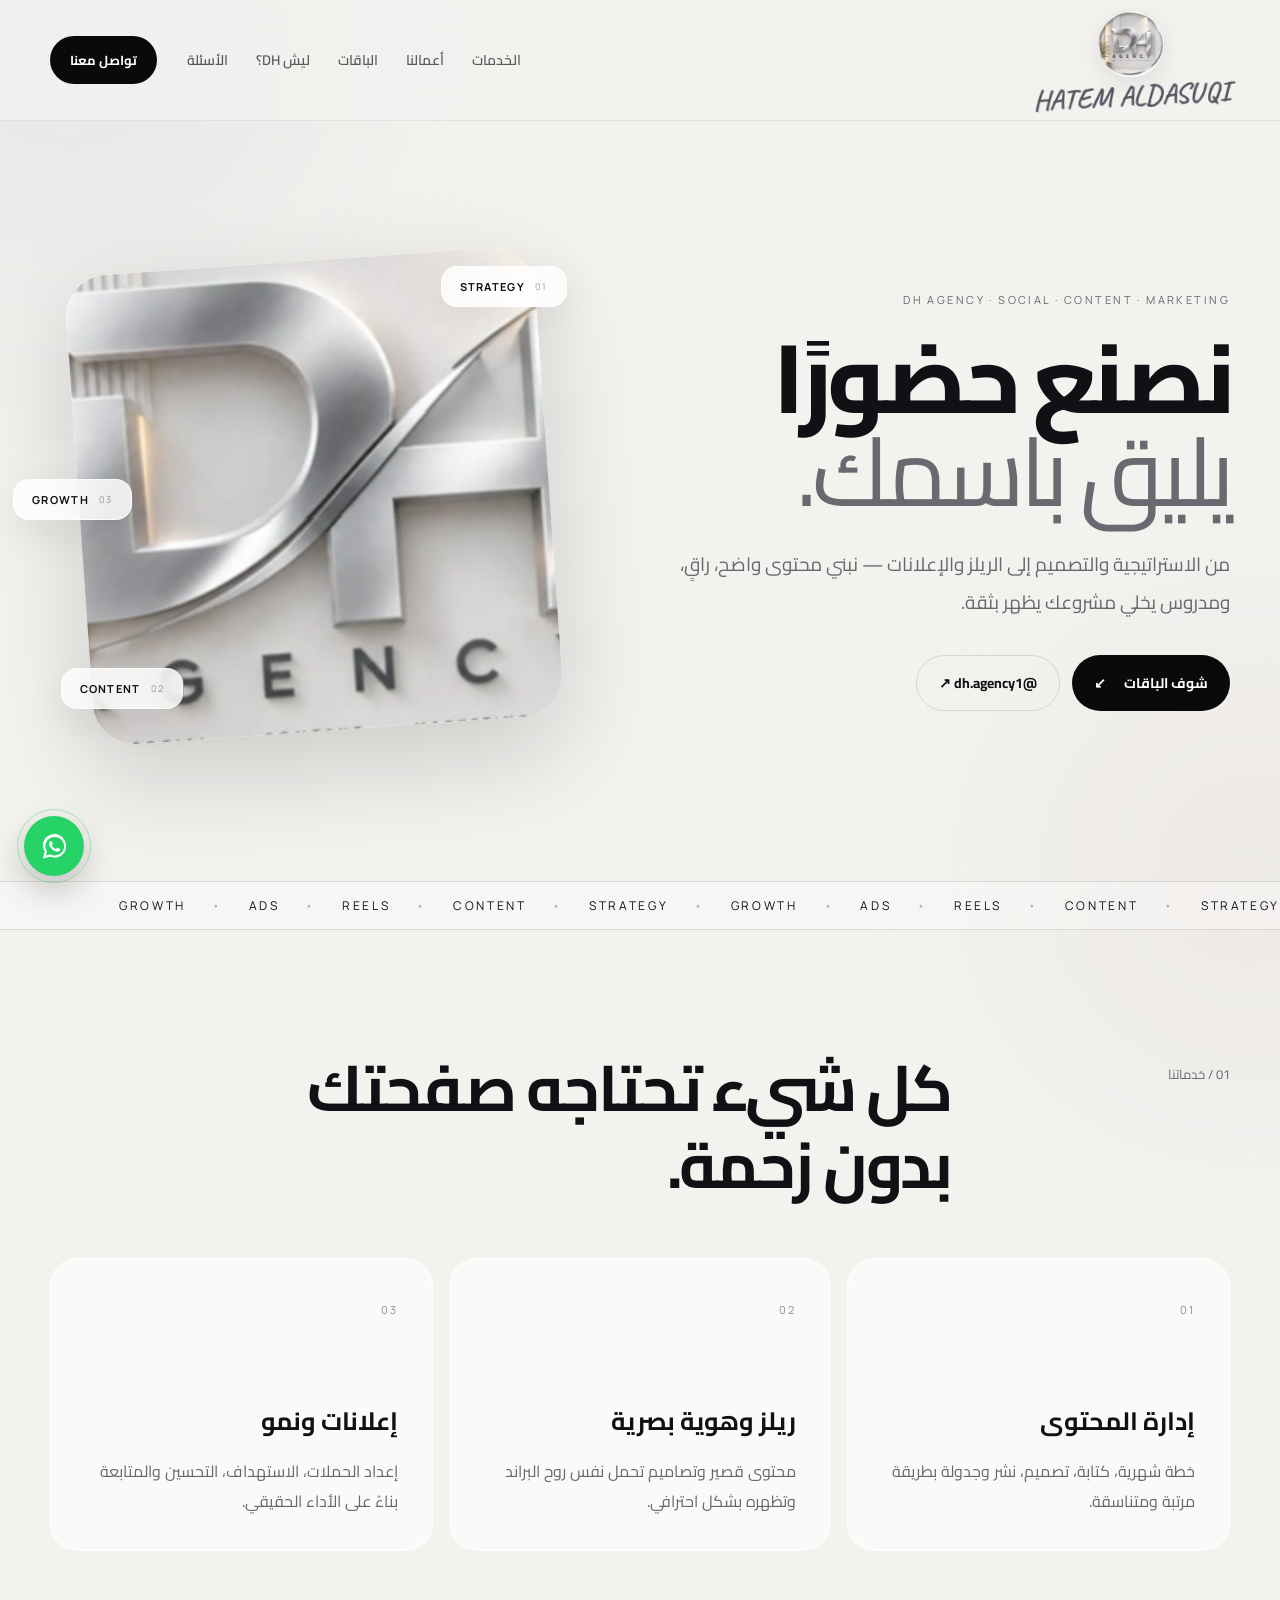
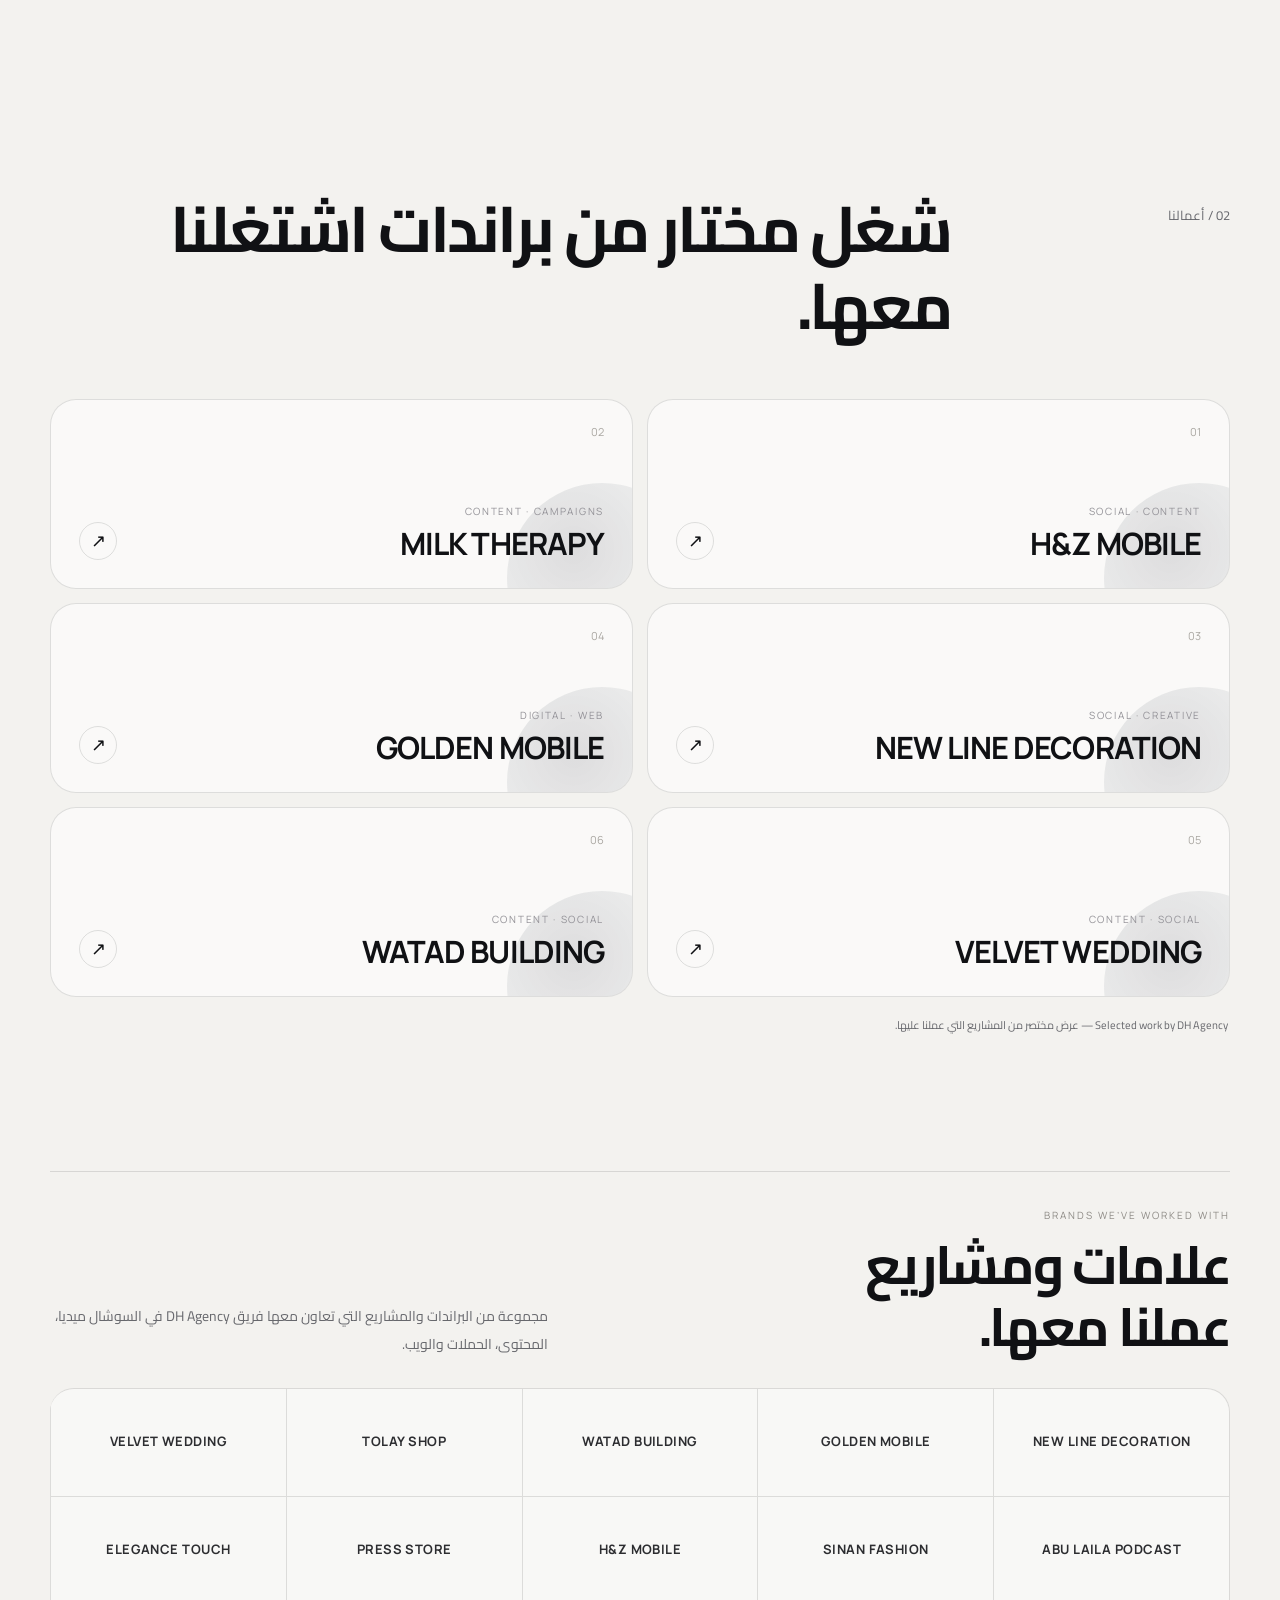
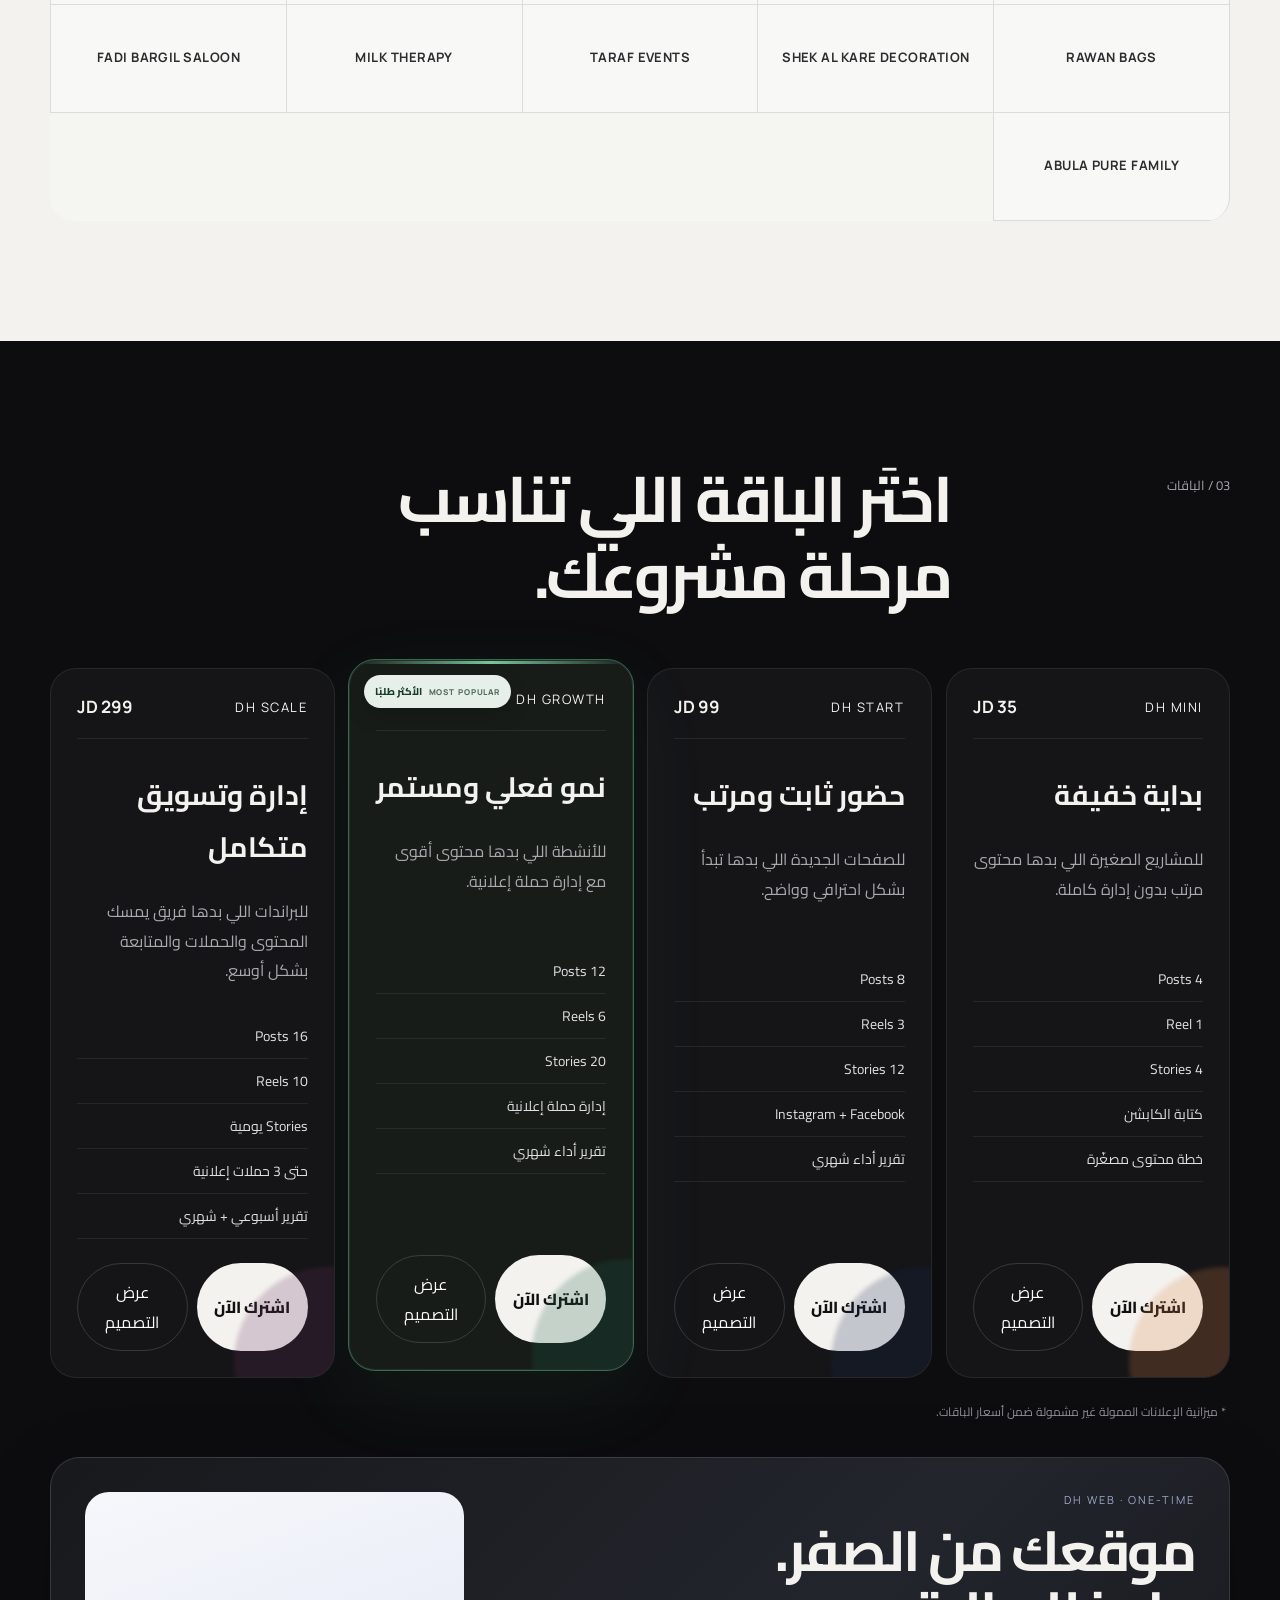
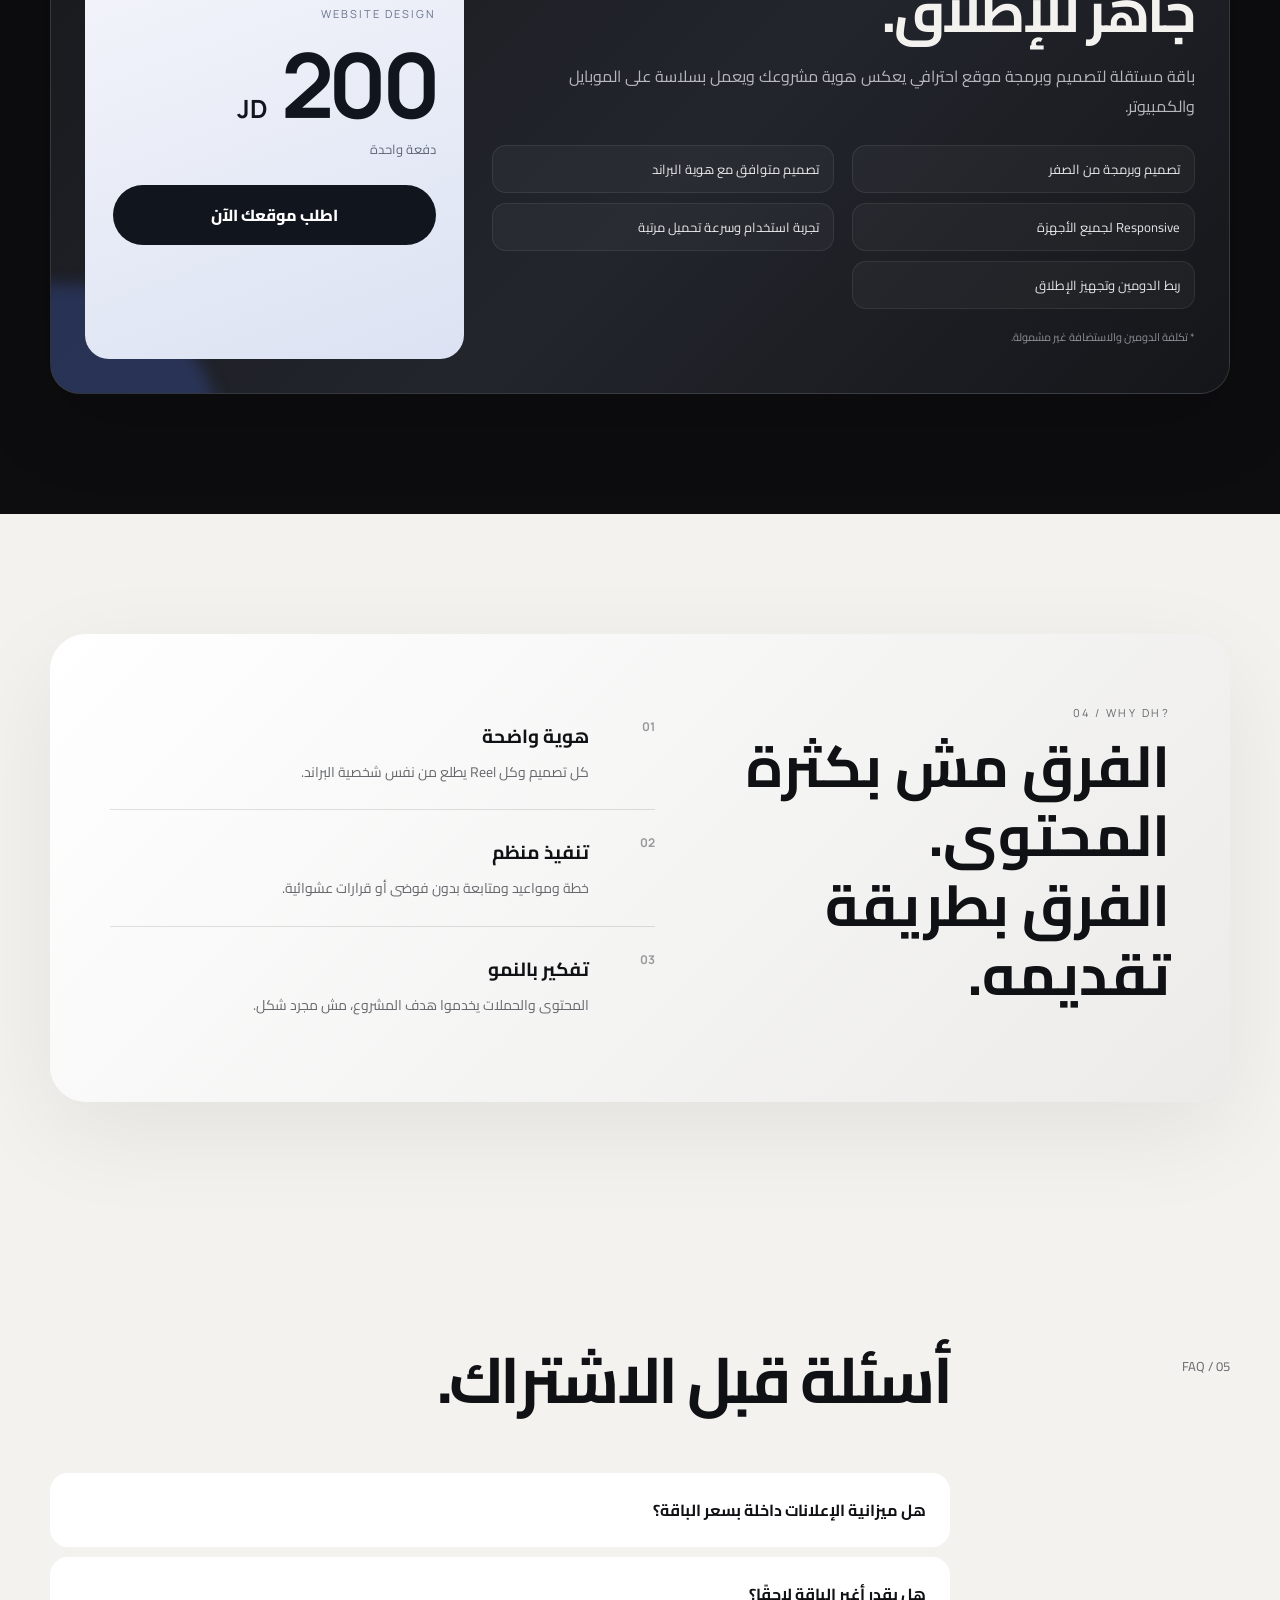
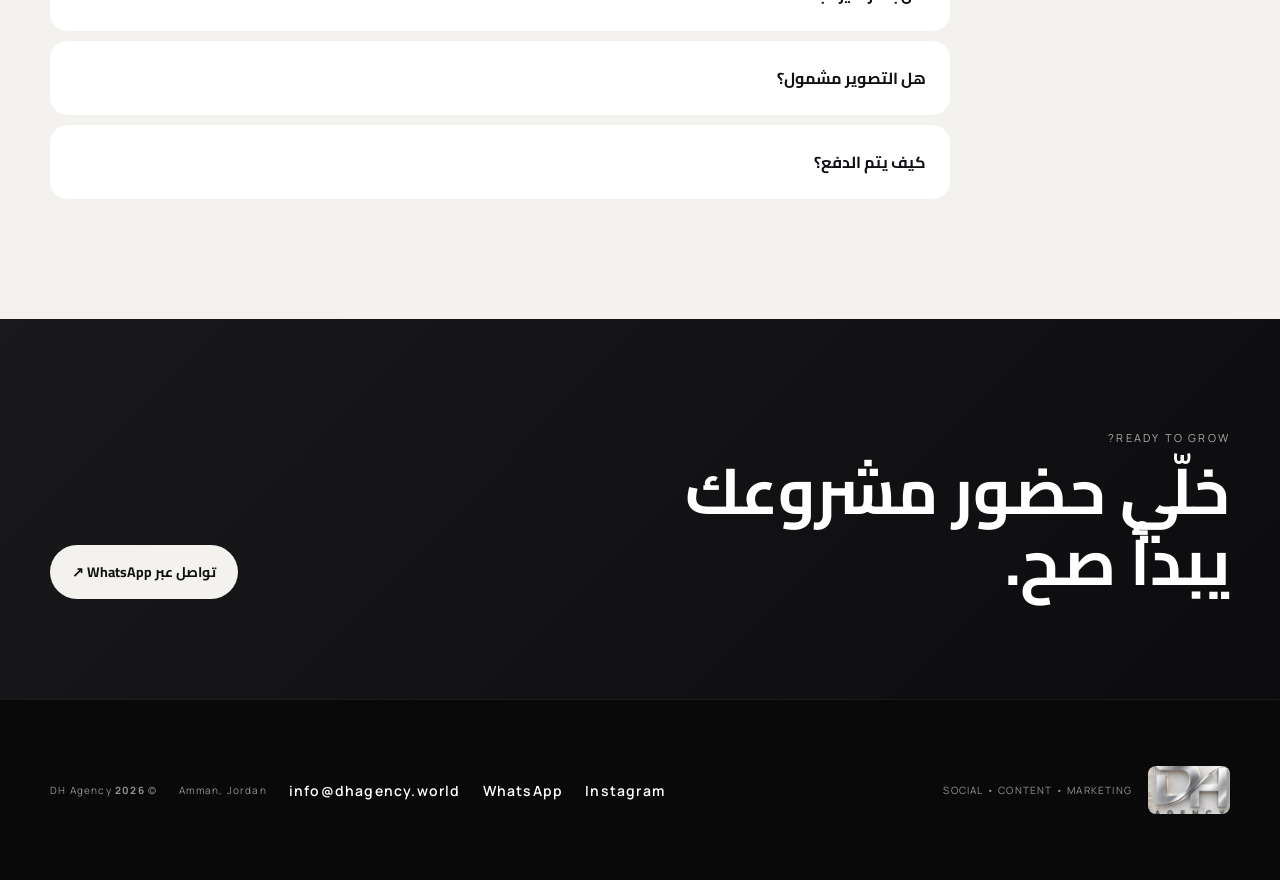
==== commit 660389d2: "Add files via upload" ====
--- a/index.html
+++ b/index.html
@@ -37,7 +37,7 @@
 
   <link rel="preconnect" href="https://fonts.googleapis.com">
   <link rel="preconnect" href="https://fonts.gstatic.com" crossorigin>
-  <link href="https://fonts.googleapis.com/css2?family=Alex+Brush&family=Cairo:wght@400;500;600;700;800&family=Manrope:wght@500;600;700&display=swap" rel="stylesheet">
+  <link href="https://fonts.googleapis.com/css2?family=Caveat:wght@500;600;700&family=Cairo:wght@400;500;600;700;800&family=Manrope:wght@500;600;700&display=swap" rel="stylesheet">
   <link rel="stylesheet" href="styles.css" />
 
   <script type="application/ld+json">
--- a/styles.css
+++ b/styles.css
@@ -1,6 +1,6 @@
 :root{--bg:#f3f2ef;--ink:#101114;--muted:#67686d;--line:rgba(16,17,20,.12);--black:#0a0a0b;--silver:#d8d9dc;--orange:#d98243;--blue:#182c52;--green:#1f6248;--plum:#6a315f;--radius:28px}
-*{box-sizing:border-box}html{scroll-behavior:smooth}body{margin:0;background:var(--bg);color:var(--ink);font-family:"Cairo",sans-serif;overflow-x:hidden}.shell{width:min(1180px,calc(100% - 40px));margin:auto}.ambient{position:fixed;border-radius:50%;filter:blur(90px);pointer-events:none;z-index:-2;opacity:.3}.ambient-one{width:520px;height:520px;background:#d4d7db;top:-220px;left:-190px}.ambient-two{width:420px;height:420px;background:#e1d8d4;bottom:-180px;right:-180px}.site-header{position:sticky;top:0;z-index:50;background:rgba(243,242,239,.8);backdrop-filter:blur(18px);border-bottom:1px solid rgba(16,17,20,.07)}.nav{min-height:96px;display:flex;align-items:center;gap:30px;padding:10px 0}.brand{margin-left:auto;display:flex;align-items:center;text-decoration:none}.brand-stack{display:flex;flex-direction:column;align-items:center;gap:4px}.brand img{width:68px;height:68px;object-fit:cover;object-position:center;border-radius:50%;border:1px solid rgba(16,17,20,.10);box-shadow:0 8px 24px rgba(0,0,0,.08);background:#fff}.brand-signature{font-family:"Alex Brush",cursive;font-size:22px;line-height:1;color:#6d7077;white-space:nowrap;text-shadow:0 1px 0 rgba(255,255,255,.72)}.nav-links{display:flex;gap:28px}.nav-links a,.footer a{color:var(--ink);text-decoration:none;font-size:14px;font-weight:600}.nav-links a{opacity:.68;transition:.2s}.nav-links a:hover{opacity:1}.nav-cta{text-decoration:none;color:#fff;background:var(--black);padding:12px 20px;border-radius:999px;font-size:13px;font-weight:700}.menu{display:none;background:none;border:0;width:34px;height:34px}.menu span{display:block;height:1px;background:var(--ink);margin:8px 0}.hero{min-height:760px;display:grid;grid-template-columns:1.05fr .95fr;align-items:center;gap:70px;padding:70px 0 80px}.kicker,.why-kicker{font-family:"Manrope",sans-serif;font-size:11px;letter-spacing:.22em;color:var(--muted);direction:ltr;text-align:right}.hero h1{font-size:clamp(56px,7.5vw,110px);line-height:.96;letter-spacing:-.05em;margin:25px 0 28px;font-weight:800}.hero h1 span{font-weight:400;color:#696a6f}.hero-text{font-size:19px;line-height:2;max-width:650px;color:var(--muted)}.hero-actions{display:flex;gap:12px;margin-top:34px;flex-wrap:wrap}.btn{display:inline-flex;align-items:center;gap:18px;padding:14px 22px;border-radius:999px;text-decoration:none;font-weight:700;font-size:14px}.btn.primary{background:var(--black);color:#fff}.btn.ghost{border:1px solid var(--line);color:var(--ink)}.hero-visual{position:relative;min-height:560px;display:grid;place-items:center}.logo-card{width:min(470px,90%);aspect-ratio:1/1;border-radius:42px;overflow:hidden;position:relative;background:#fff;box-shadow:0 35px 100px rgba(0,0,0,.16);transform:rotate(-4deg)}.logo-card img{width:100%;height:100%;object-fit:cover;transform:scale(1.12)}.logo-shine{position:absolute;inset:-20%;background:linear-gradient(110deg,transparent 35%,rgba(255,255,255,.8) 50%,transparent 65%);transform:translateX(-80%) rotate(10deg);animation:shine 6s ease-in-out infinite}.micro{position:absolute;background:rgba(255,255,255,.82);backdrop-filter:blur(16px);border:1px solid rgba(255,255,255,.7);box-shadow:0 14px 40px rgba(0,0,0,.08);padding:12px 18px;border-radius:16px;display:flex;gap:10px;align-items:center;font-family:"Manrope",sans-serif;font-size:11px;letter-spacing:.12em}.micro small{opacity:.4}.micro-a{top:9%;right:2%}.micro-b{bottom:12%;left:2%}.micro-c{top:47%;left:-7%}@keyframes shine{0%,55%{transform:translateX(-80%) rotate(10deg)}78%,100%{transform:translateX(100%) rotate(10deg)}}.ticker{overflow:hidden;border-top:1px solid var(--line);border-bottom:1px solid var(--line);background:rgba(255,255,255,.35)}.ticker-track{display:flex;width:max-content;gap:26px;align-items:center;padding:15px 0;animation:marquee 24s linear infinite;font-family:"Manrope",sans-serif;font-size:12px;letter-spacing:.22em}.ticker-track i{font-style:normal;opacity:.3}@keyframes marquee{to{transform:translateX(50%)}}.section{padding:120px 0}.section-title{display:grid;grid-template-columns:240px 1fr;gap:40px;align-items:start;margin-bottom:54px}.section-title p{margin:12px 0;color:var(--muted);font-size:13px}.section-title h2{margin:0;font-size:clamp(38px,5vw,68px);line-height:1.2;letter-spacing:-.04em}.services-grid{display:grid;grid-template-columns:repeat(3,1fr);gap:16px}.service{background:rgba(255,255,255,.62);border:1px solid rgba(255,255,255,.75);border-radius:var(--radius);padding:34px;min-height:280px;transition:.25s}.service:hover{transform:translateY(-5px);box-shadow:0 24px 70px rgba(0,0,0,.08)}.service span{font-family:"Manrope";font-size:11px;letter-spacing:.18em;color:#8b8c90}.service h3{font-size:25px;margin:74px 0 12px}.service p{margin:0;color:var(--muted);line-height:1.9}.packages{background:#0d0d0f;color:#f4f2ef;position:relative}.packages .section-title p{color:#a5a5aa}.package-grid{display:grid;grid-template-columns:repeat(4,1fr);gap:14px;align-items:stretch}.package-card{position:relative;background:#151518;border:1px solid rgba(255,255,255,.08);border-radius:26px;padding:26px;min-height:520px;display:flex;flex-direction:column;overflow:hidden;transition:.25s}.package-card:after{content:"";position:absolute;width:190px;height:190px;border-radius:50%;right:-90px;bottom:-80px;filter:blur(2px);opacity:.22}.package-card:hover{transform:translateY(-6px);border-color:rgba(255,255,255,.2)}.package-card.mini:after{background:var(--orange)}.package-card.start:after{background:var(--blue)}.package-card.growth:after{background:var(--green)}.package-card.scale:after{background:var(--plum)}.package-card.featured{outline:1px solid rgba(81,174,126,.45);background:#171c19}.popular{position:absolute;top:16px;left:16px;background:#e7efe9;color:#183b2b;padding:7px 12px;border-radius:999px;font-size:10px;font-weight:800}.package-head{display:flex;justify-content:space-between;align-items:center;padding-bottom:20px;border-bottom:1px solid rgba(255,255,255,.08);font-family:"Manrope"}.package-head span{font-size:13px;letter-spacing:.12em}.package-head b{font-size:17px}.package-card h3{font-size:28px;margin:30px 0 8px}.package-card p{color:#a9a9ae;line-height:1.85;min-height:84px}.package-card ul{list-style:none;padding:0;margin:12px 0 24px}.package-card li{padding:9px 0;border-bottom:1px solid rgba(255,255,255,.07);color:#dfdfe2;font-size:14px}.poster-btn{margin-top:auto;border:1px solid rgba(255,255,255,.15);background:transparent;color:#fff;border-radius:999px;padding:13px 16px;font:inherit;cursor:pointer;transition:.2s}.poster-btn:hover{background:#fff;color:#111}.ad-note{color:#8f9095;font-size:12px;margin:22px 4px 0}.why-panel{background:linear-gradient(135deg,#fff 0%,#ecebea 100%);border-radius:36px;padding:60px;display:grid;grid-template-columns:.9fr 1.1fr;gap:70px;box-shadow:0 30px 100px rgba(0,0,0,.07)}.why-panel h2{font-size:clamp(36px,4.5vw,62px);line-height:1.2;margin:12px 0 0}.why-list>div{display:grid;grid-template-columns:52px 1fr;gap:14px;padding:24px 0;border-bottom:1px solid var(--line)}.why-list>div:last-child{border-bottom:0}.why-list b{font-family:"Manrope";font-size:12px;color:#999}.why-list span{display:grid;gap:6px}.why-list strong{font-size:19px}.why-list small{font-size:14px;color:var(--muted);line-height:1.8}.faq{display:grid;gap:10px;margin-right:280px}.faq details{background:#fff;border-radius:18px;padding:0 24px}.faq summary{cursor:pointer;padding:22px 0;font-weight:700;list-style:none}.faq summary::-webkit-details-marker{display:none}.faq details p{color:var(--muted);line-height:1.9;margin:0;padding:0 0 22px}.final-cta{padding:100px 0;background:linear-gradient(135deg,#19191c,#0c0c0e);color:#fff}.final-inner{display:flex;align-items:end;justify-content:space-between;gap:50px}.final-inner p{font-family:"Manrope";font-size:11px;letter-spacing:.2em;color:#aaa}.final-inner h2{font-size:clamp(42px,5vw,78px);line-height:1.12;margin:10px 0 0}.btn.light{background:#f4f2ef;color:#111;white-space:nowrap}.footer{background:#09090a;color:#fff;border-top:1px solid rgba(255,255,255,.07)}.footer-inner{min-height:180px;display:flex;align-items:center;justify-content:space-between;gap:30px}.footer-brand{display:flex;align-items:center;gap:16px}.footer-brand img{width:82px;height:48px;object-fit:cover;border-radius:8px}.footer-brand span,.footer-links{font-family:"Manrope";font-size:10px;letter-spacing:.12em;color:#949499}.footer-links{display:flex;gap:22px;align-items:center}.footer-links a{color:#fff}.poster-modal{padding:0;border:0;background:transparent;max-width:min(720px,92vw);max-height:90vh}.poster-modal::backdrop{background:rgba(0,0,0,.78);backdrop-filter:blur(9px)}.poster-modal img{display:block;max-width:100%;max-height:88vh;border-radius:22px}.poster-modal button{position:fixed;top:22px;left:22px;width:42px;height:42px;border:0;border-radius:50%;background:#fff;color:#111;font-size:24px;cursor:pointer}.reveal{opacity:0;transform:translateY(22px);transition:opacity .7s ease,transform .7s ease}.reveal.in{opacity:1;transform:none}
-@media(max-width:980px){.nav-links{display:none;position:absolute;top:96px;right:20px;left:20px;background:rgba(244,243,240,.98);border:1px solid var(--line);padding:20px;border-radius:20px;flex-direction:column;box-shadow:0 20px 60px rgba(0,0,0,.08)}.nav-links.open{display:flex}.menu{display:block}.nav-cta{display:none}.hero{grid-template-columns:1fr;gap:20px;padding-top:54px}.hero-visual{min-height:470px}.hero h1{font-size:72px}.services-grid{grid-template-columns:1fr}.package-grid{grid-template-columns:repeat(2,1fr)}.section-title{grid-template-columns:1fr;gap:0}.why-panel{grid-template-columns:1fr;padding:36px}.faq{margin-right:0}.final-inner{align-items:start;flex-direction:column}.footer-inner{align-items:flex-start;flex-direction:column;padding:40px 0}.footer-links{flex-wrap:wrap}}@media(max-width:640px){.shell{width:min(100% - 24px,1180px)}.nav{min-height:86px;padding:8px 0}.brand img{width:56px;height:56px}.brand-signature{font-size:18px}.hero{min-height:auto;padding:48px 0 70px}.hero h1{font-size:54px}.hero-text{font-size:16px}.hero-visual{min-height:370px}.logo-card{border-radius:28px}.micro{display:none}.section{padding:82px 0}.section-title{margin-bottom:34px}.section-title h2{font-size:40px}.package-grid{grid-template-columns:1fr}.package-card{min-height:auto}.why-panel{border-radius:26px;padding:26px}.why-panel h2{font-size:38px}.final-inner h2{font-size:46px}.footer-brand{align-items:flex-start;flex-direction:column}.footer-links{flex-direction:column;align-items:flex-start;gap:10px}}
+*{box-sizing:border-box}html{scroll-behavior:smooth}body{margin:0;background:var(--bg);color:var(--ink);font-family:"Cairo",sans-serif;overflow-x:hidden}.shell{width:min(1180px,calc(100% - 40px));margin:auto}.ambient{position:fixed;border-radius:50%;filter:blur(90px);pointer-events:none;z-index:-2;opacity:.3}.ambient-one{width:520px;height:520px;background:#d4d7db;top:-220px;left:-190px}.ambient-two{width:420px;height:420px;background:#e1d8d4;bottom:-180px;right:-180px}.site-header{position:sticky;top:0;z-index:50;background:rgba(243,242,239,.8);backdrop-filter:blur(18px);border-bottom:1px solid rgba(16,17,20,.07)}.nav{min-height:96px;display:flex;align-items:center;gap:30px;padding:10px 0}.brand{margin-left:auto;display:flex;align-items:center;text-decoration:none}.brand-stack{display:flex;flex-direction:column;align-items:center;gap:4px}.brand img{width:68px;height:68px;object-fit:cover;object-position:center;border-radius:50%;border:1px solid rgba(16,17,20,.10);box-shadow:0 8px 24px rgba(0,0,0,.08);background:#fff}.brand-signature{font-family:"Caveat",cursive;font-size:28px;font-weight:700;line-height:1;color:#53565f;white-space:nowrap;letter-spacing:.3px;transform:rotate(-3deg);text-shadow:0 1px 0 rgba(255,255,255,.72)}.nav-links{display:flex;gap:28px}.nav-links a,.footer a{color:var(--ink);text-decoration:none;font-size:14px;font-weight:600}.nav-links a{opacity:.68;transition:.2s}.nav-links a:hover{opacity:1}.nav-cta{text-decoration:none;color:#fff;background:var(--black);padding:12px 20px;border-radius:999px;font-size:13px;font-weight:700}.menu{display:none;background:none;border:0;width:34px;height:34px}.menu span{display:block;height:1px;background:var(--ink);margin:8px 0}.hero{min-height:760px;display:grid;grid-template-columns:1.05fr .95fr;align-items:center;gap:70px;padding:70px 0 80px}.kicker,.why-kicker{font-family:"Manrope",sans-serif;font-size:11px;letter-spacing:.22em;color:var(--muted);direction:ltr;text-align:right}.hero h1{font-size:clamp(56px,7.5vw,110px);line-height:.96;letter-spacing:-.05em;margin:25px 0 28px;font-weight:800}.hero h1 span{font-weight:400;color:#696a6f}.hero-text{font-size:19px;line-height:2;max-width:650px;color:var(--muted)}.hero-actions{display:flex;gap:12px;margin-top:34px;flex-wrap:wrap}.btn{display:inline-flex;align-items:center;gap:18px;padding:14px 22px;border-radius:999px;text-decoration:none;font-weight:700;font-size:14px}.btn.primary{background:var(--black);color:#fff}.btn.ghost{border:1px solid var(--line);color:var(--ink)}.hero-visual{position:relative;min-height:560px;display:grid;place-items:center}.logo-card{width:min(470px,90%);aspect-ratio:1/1;border-radius:42px;overflow:hidden;position:relative;background:#fff;box-shadow:0 35px 100px rgba(0,0,0,.16);transform:rotate(-4deg)}.logo-card img{width:100%;height:100%;object-fit:cover;transform:scale(1.12)}.logo-shine{position:absolute;inset:-20%;background:linear-gradient(110deg,transparent 35%,rgba(255,255,255,.8) 50%,transparent 65%);transform:translateX(-80%) rotate(10deg);animation:shine 6s ease-in-out infinite}.micro{position:absolute;background:rgba(255,255,255,.82);backdrop-filter:blur(16px);border:1px solid rgba(255,255,255,.7);box-shadow:0 14px 40px rgba(0,0,0,.08);padding:12px 18px;border-radius:16px;display:flex;gap:10px;align-items:center;font-family:"Manrope",sans-serif;font-size:11px;letter-spacing:.12em}.micro small{opacity:.4}.micro-a{top:9%;right:2%}.micro-b{bottom:12%;left:2%}.micro-c{top:47%;left:-7%}@keyframes shine{0%,55%{transform:translateX(-80%) rotate(10deg)}78%,100%{transform:translateX(100%) rotate(10deg)}}.ticker{overflow:hidden;border-top:1px solid var(--line);border-bottom:1px solid var(--line);background:rgba(255,255,255,.35)}.ticker-track{display:flex;width:max-content;gap:26px;align-items:center;padding:15px 0;animation:marquee 24s linear infinite;font-family:"Manrope",sans-serif;font-size:12px;letter-spacing:.22em}.ticker-track i{font-style:normal;opacity:.3}@keyframes marquee{to{transform:translateX(50%)}}.section{padding:120px 0}.section-title{display:grid;grid-template-columns:240px 1fr;gap:40px;align-items:start;margin-bottom:54px}.section-title p{margin:12px 0;color:var(--muted);font-size:13px}.section-title h2{margin:0;font-size:clamp(38px,5vw,68px);line-height:1.2;letter-spacing:-.04em}.services-grid{display:grid;grid-template-columns:repeat(3,1fr);gap:16px}.service{background:rgba(255,255,255,.62);border:1px solid rgba(255,255,255,.75);border-radius:var(--radius);padding:34px;min-height:280px;transition:.25s}.service:hover{transform:translateY(-5px);box-shadow:0 24px 70px rgba(0,0,0,.08)}.service span{font-family:"Manrope";font-size:11px;letter-spacing:.18em;color:#8b8c90}.service h3{font-size:25px;margin:74px 0 12px}.service p{margin:0;color:var(--muted);line-height:1.9}.packages{background:#0d0d0f;color:#f4f2ef;position:relative}.packages .section-title p{color:#a5a5aa}.package-grid{display:grid;grid-template-columns:repeat(4,1fr);gap:14px;align-items:stretch}.package-card{position:relative;background:#151518;border:1px solid rgba(255,255,255,.08);border-radius:26px;padding:26px;min-height:520px;display:flex;flex-direction:column;overflow:hidden;transition:.25s}.package-card:after{content:"";position:absolute;width:190px;height:190px;border-radius:50%;right:-90px;bottom:-80px;filter:blur(2px);opacity:.22}.package-card:hover{transform:translateY(-6px);border-color:rgba(255,255,255,.2)}.package-card.mini:after{background:var(--orange)}.package-card.start:after{background:var(--blue)}.package-card.growth:after{background:var(--green)}.package-card.scale:after{background:var(--plum)}.package-card.featured{outline:1px solid rgba(81,174,126,.45);background:#171c19}.popular{position:absolute;top:16px;left:16px;background:#e7efe9;color:#183b2b;padding:7px 12px;border-radius:999px;font-size:10px;font-weight:800}.package-head{display:flex;justify-content:space-between;align-items:center;padding-bottom:20px;border-bottom:1px solid rgba(255,255,255,.08);font-family:"Manrope"}.package-head span{font-size:13px;letter-spacing:.12em}.package-head b{font-size:17px}.package-card h3{font-size:28px;margin:30px 0 8px}.package-card p{color:#a9a9ae;line-height:1.85;min-height:84px}.package-card ul{list-style:none;padding:0;margin:12px 0 24px}.package-card li{padding:9px 0;border-bottom:1px solid rgba(255,255,255,.07);color:#dfdfe2;font-size:14px}.poster-btn{margin-top:auto;border:1px solid rgba(255,255,255,.15);background:transparent;color:#fff;border-radius:999px;padding:13px 16px;font:inherit;cursor:pointer;transition:.2s}.poster-btn:hover{background:#fff;color:#111}.ad-note{color:#8f9095;font-size:12px;margin:22px 4px 0}.why-panel{background:linear-gradient(135deg,#fff 0%,#ecebea 100%);border-radius:36px;padding:60px;display:grid;grid-template-columns:.9fr 1.1fr;gap:70px;box-shadow:0 30px 100px rgba(0,0,0,.07)}.why-panel h2{font-size:clamp(36px,4.5vw,62px);line-height:1.2;margin:12px 0 0}.why-list>div{display:grid;grid-template-columns:52px 1fr;gap:14px;padding:24px 0;border-bottom:1px solid var(--line)}.why-list>div:last-child{border-bottom:0}.why-list b{font-family:"Manrope";font-size:12px;color:#999}.why-list span{display:grid;gap:6px}.why-list strong{font-size:19px}.why-list small{font-size:14px;color:var(--muted);line-height:1.8}.faq{display:grid;gap:10px;margin-right:280px}.faq details{background:#fff;border-radius:18px;padding:0 24px}.faq summary{cursor:pointer;padding:22px 0;font-weight:700;list-style:none}.faq summary::-webkit-details-marker{display:none}.faq details p{color:var(--muted);line-height:1.9;margin:0;padding:0 0 22px}.final-cta{padding:100px 0;background:linear-gradient(135deg,#19191c,#0c0c0e);color:#fff}.final-inner{display:flex;align-items:end;justify-content:space-between;gap:50px}.final-inner p{font-family:"Manrope";font-size:11px;letter-spacing:.2em;color:#aaa}.final-inner h2{font-size:clamp(42px,5vw,78px);line-height:1.12;margin:10px 0 0}.btn.light{background:#f4f2ef;color:#111;white-space:nowrap}.footer{background:#09090a;color:#fff;border-top:1px solid rgba(255,255,255,.07)}.footer-inner{min-height:180px;display:flex;align-items:center;justify-content:space-between;gap:30px}.footer-brand{display:flex;align-items:center;gap:16px}.footer-brand img{width:82px;height:48px;object-fit:cover;border-radius:8px}.footer-brand span,.footer-links{font-family:"Manrope";font-size:10px;letter-spacing:.12em;color:#949499}.footer-links{display:flex;gap:22px;align-items:center}.footer-links a{color:#fff}.poster-modal{padding:0;border:0;background:transparent;max-width:min(720px,92vw);max-height:90vh}.poster-modal::backdrop{background:rgba(0,0,0,.78);backdrop-filter:blur(9px)}.poster-modal img{display:block;max-width:100%;max-height:88vh;border-radius:22px}.poster-modal button{position:fixed;top:22px;left:22px;width:42px;height:42px;border:0;border-radius:50%;background:#fff;color:#111;font-size:24px;cursor:pointer}.reveal{opacity:0;transform:translateY(22px);transition:opacity .7s ease,transform .7s ease}.reveal.in{opacity:1;transform:none}
+@media(max-width:980px){.nav-links{display:none;position:absolute;top:96px;right:20px;left:20px;background:rgba(244,243,240,.98);border:1px solid var(--line);padding:20px;border-radius:20px;flex-direction:column;box-shadow:0 20px 60px rgba(0,0,0,.08)}.nav-links.open{display:flex}.menu{display:block}.nav-cta{display:none}.hero{grid-template-columns:1fr;gap:20px;padding-top:54px}.hero-visual{min-height:470px}.hero h1{font-size:72px}.services-grid{grid-template-columns:1fr}.package-grid{grid-template-columns:repeat(2,1fr)}.section-title{grid-template-columns:1fr;gap:0}.why-panel{grid-template-columns:1fr;padding:36px}.faq{margin-right:0}.final-inner{align-items:start;flex-direction:column}.footer-inner{align-items:flex-start;flex-direction:column;padding:40px 0}.footer-links{flex-wrap:wrap}}@media(max-width:640px){.shell{width:min(100% - 24px,1180px)}.nav{min-height:86px;padding:8px 0}.brand img{width:56px;height:56px}.brand-signature{font-size:22px}.hero{min-height:auto;padding:48px 0 70px}.hero h1{font-size:54px}.hero-text{font-size:16px}.hero-visual{min-height:370px}.logo-card{border-radius:28px}.micro{display:none}.section{padding:82px 0}.section-title{margin-bottom:34px}.section-title h2{font-size:40px}.package-grid{grid-template-columns:1fr}.package-card{min-height:auto}.why-panel{border-radius:26px;padding:26px}.why-panel h2{font-size:38px}.final-inner h2{font-size:46px}.footer-brand{align-items:flex-start;flex-direction:column}.footer-links{flex-direction:column;align-items:flex-start;gap:10px}}
 
 /* CliQ checkout */
 .package-actions{margin-top:auto;display:grid;grid-template-columns:1fr 1fr;gap:9px}.package-actions .poster-btn{margin-top:0}.subscribe-btn{border:0;background:#f4f2ef;color:#111;border-radius:999px;padding:13px 16px;font:inherit;font-weight:800;cursor:pointer;transition:.2s}.subscribe-btn:hover{transform:translateY(-2px);box-shadow:0 12px 28px rgba(255,255,255,.1)}
@@ -59,7 +59,7 @@
 .success-header .shell{display:flex;align-items:center;justify-content:space-between}.success-header img{width:60px;height:60px;border-radius:50%;object-fit:cover}.success-header a{color:#111;text-decoration:none;font-size:12px;font-weight:800}
 .success-footer{padding:30px 0;border-top:1px solid var(--line);color:#85817a;font:11px "Manrope",sans-serif}.success-footer .shell{display:flex;justify-content:space-between;gap:20px;flex-wrap:wrap}
 @media(max-width:980px){.portfolio-grid{grid-template-columns:1fr 1fr}}
-@media(max-width:640px){.portfolio-grid{grid-template-columns:1fr}.portfolio-card{min-height:155px;padding:22px}.portfolio-index{top:20px;right:22px}.package-card.featured{transform:none}.package-card.featured:hover{transform:translateY(-6px)}.checkout-actions-compact,.success-actions{grid-template-columns:1fr}.success-card{padding:26px 20px;border-radius:26px}.success-main{padding:44px 12px}.success-header{min-height:82px}.success-header img{width:54px;height:54px}.success-signature{font-size:17px}}
+@media(max-width:640px){.portfolio-grid{grid-template-columns:1fr}.portfolio-card{min-height:155px;padding:22px}.portfolio-index{top:20px;right:22px}.package-card.featured{transform:none}.package-card.featured:hover{transform:translateY(-6px)}.checkout-actions-compact,.success-actions{grid-template-columns:1fr}.success-card{padding:26px 20px;border-radius:26px}.success-main{padding:44px 12px}.success-header{min-height:82px}.success-header img{width:54px;height:54px}.success-signature{font-size:20px}}
 
 /* V10 — brands wall */
 .brands-section{padding:16px 0 120px}
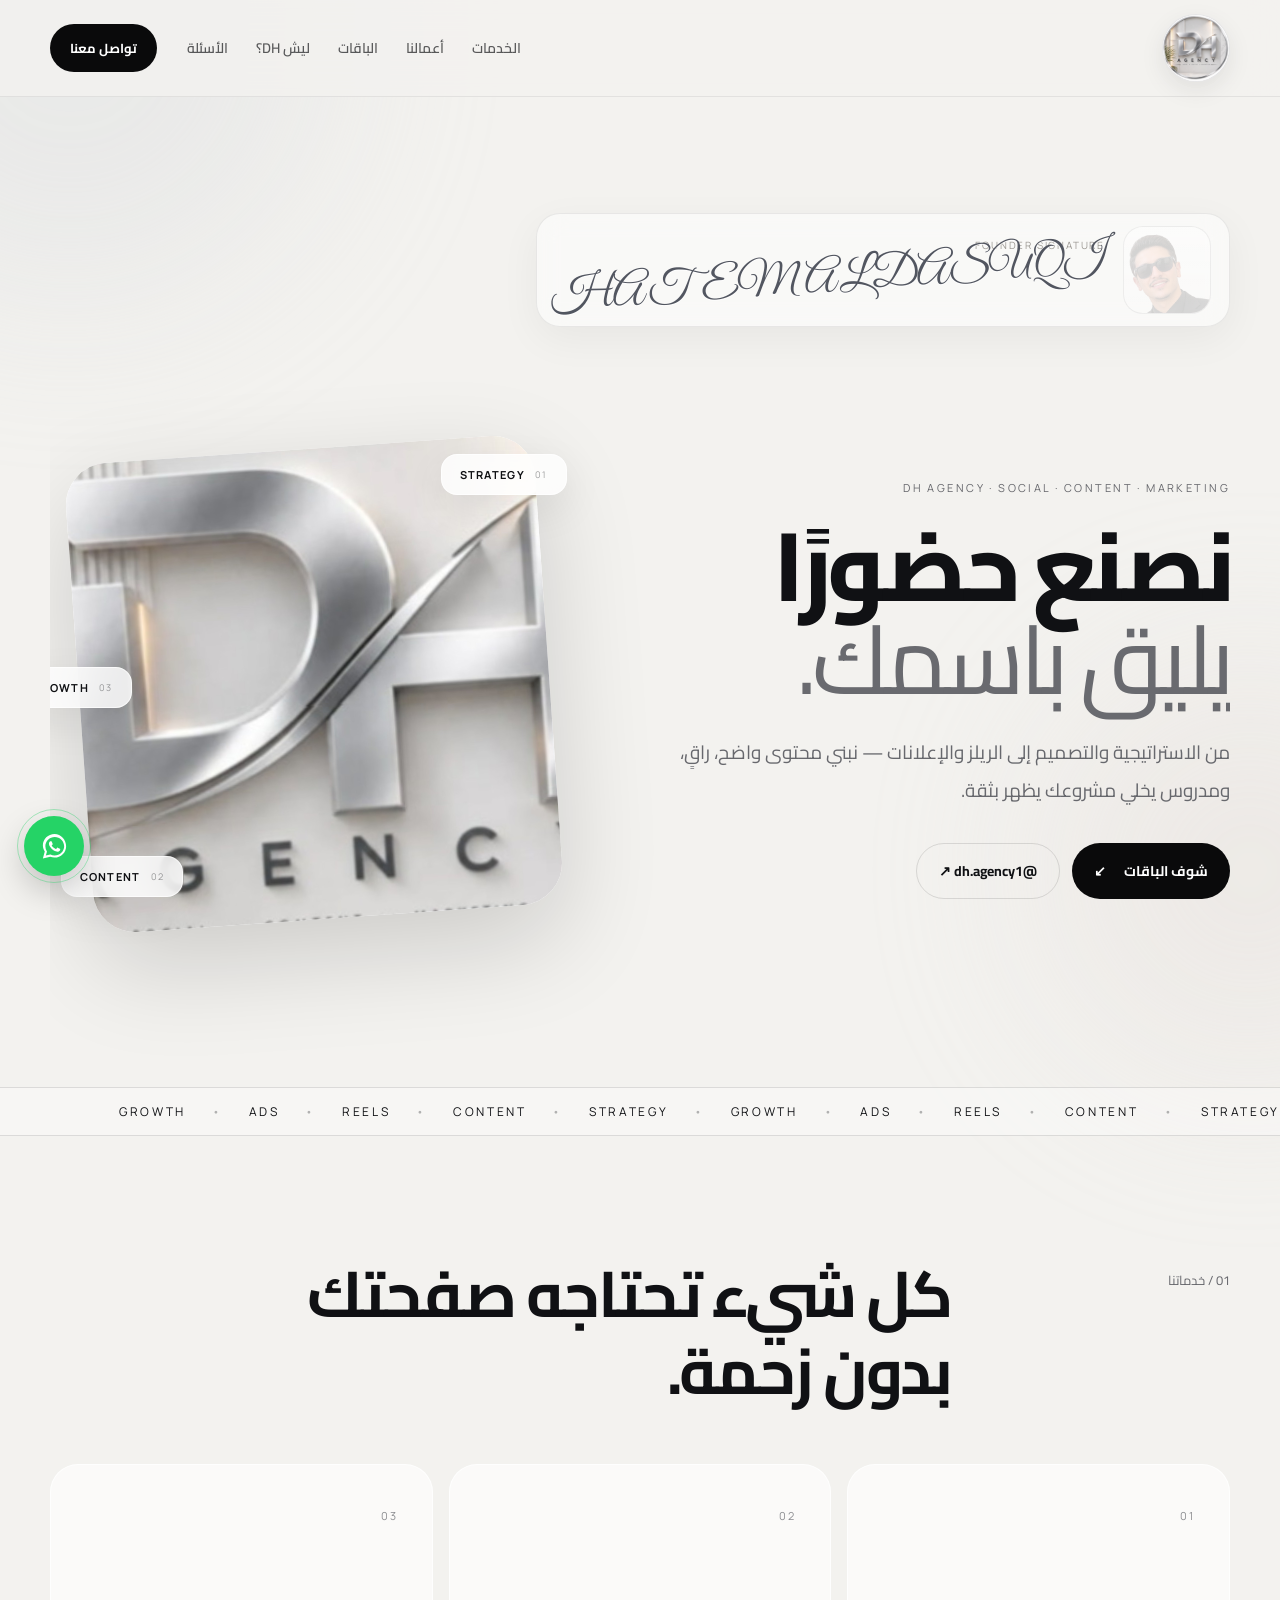
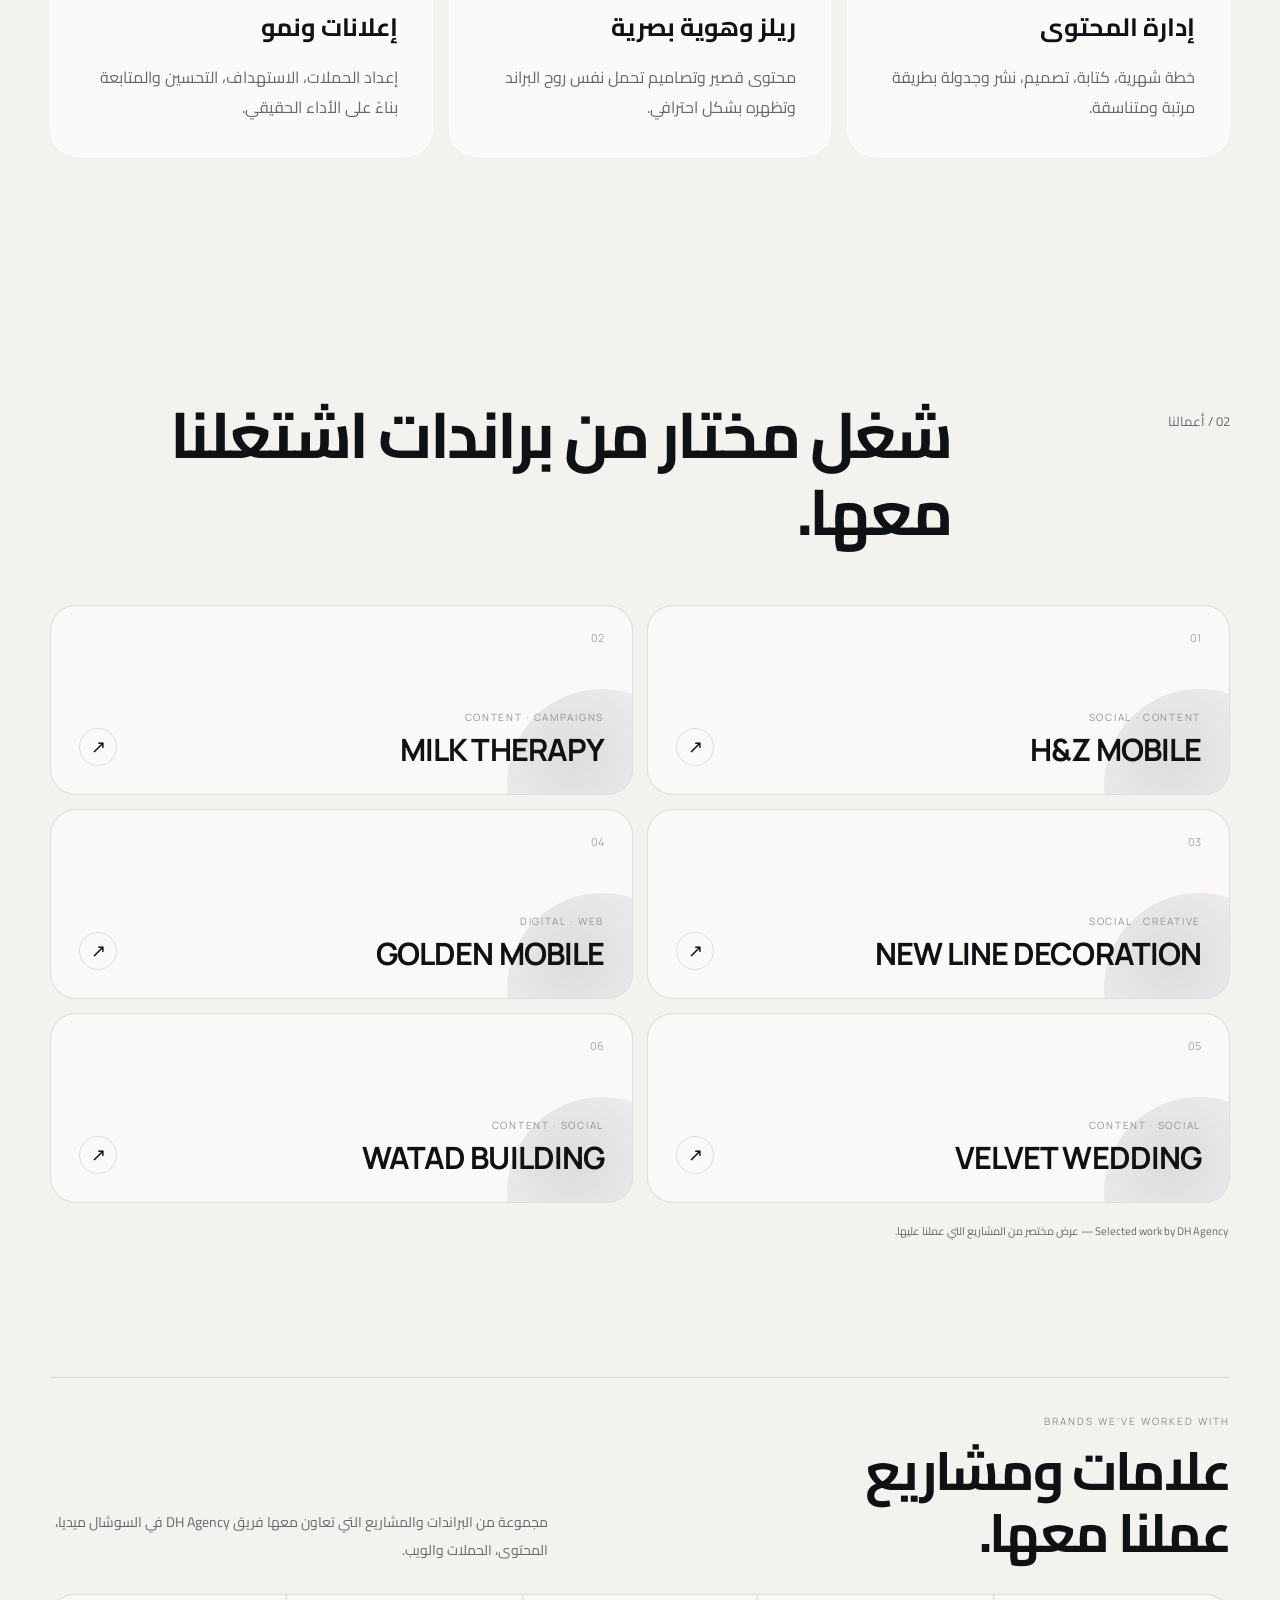
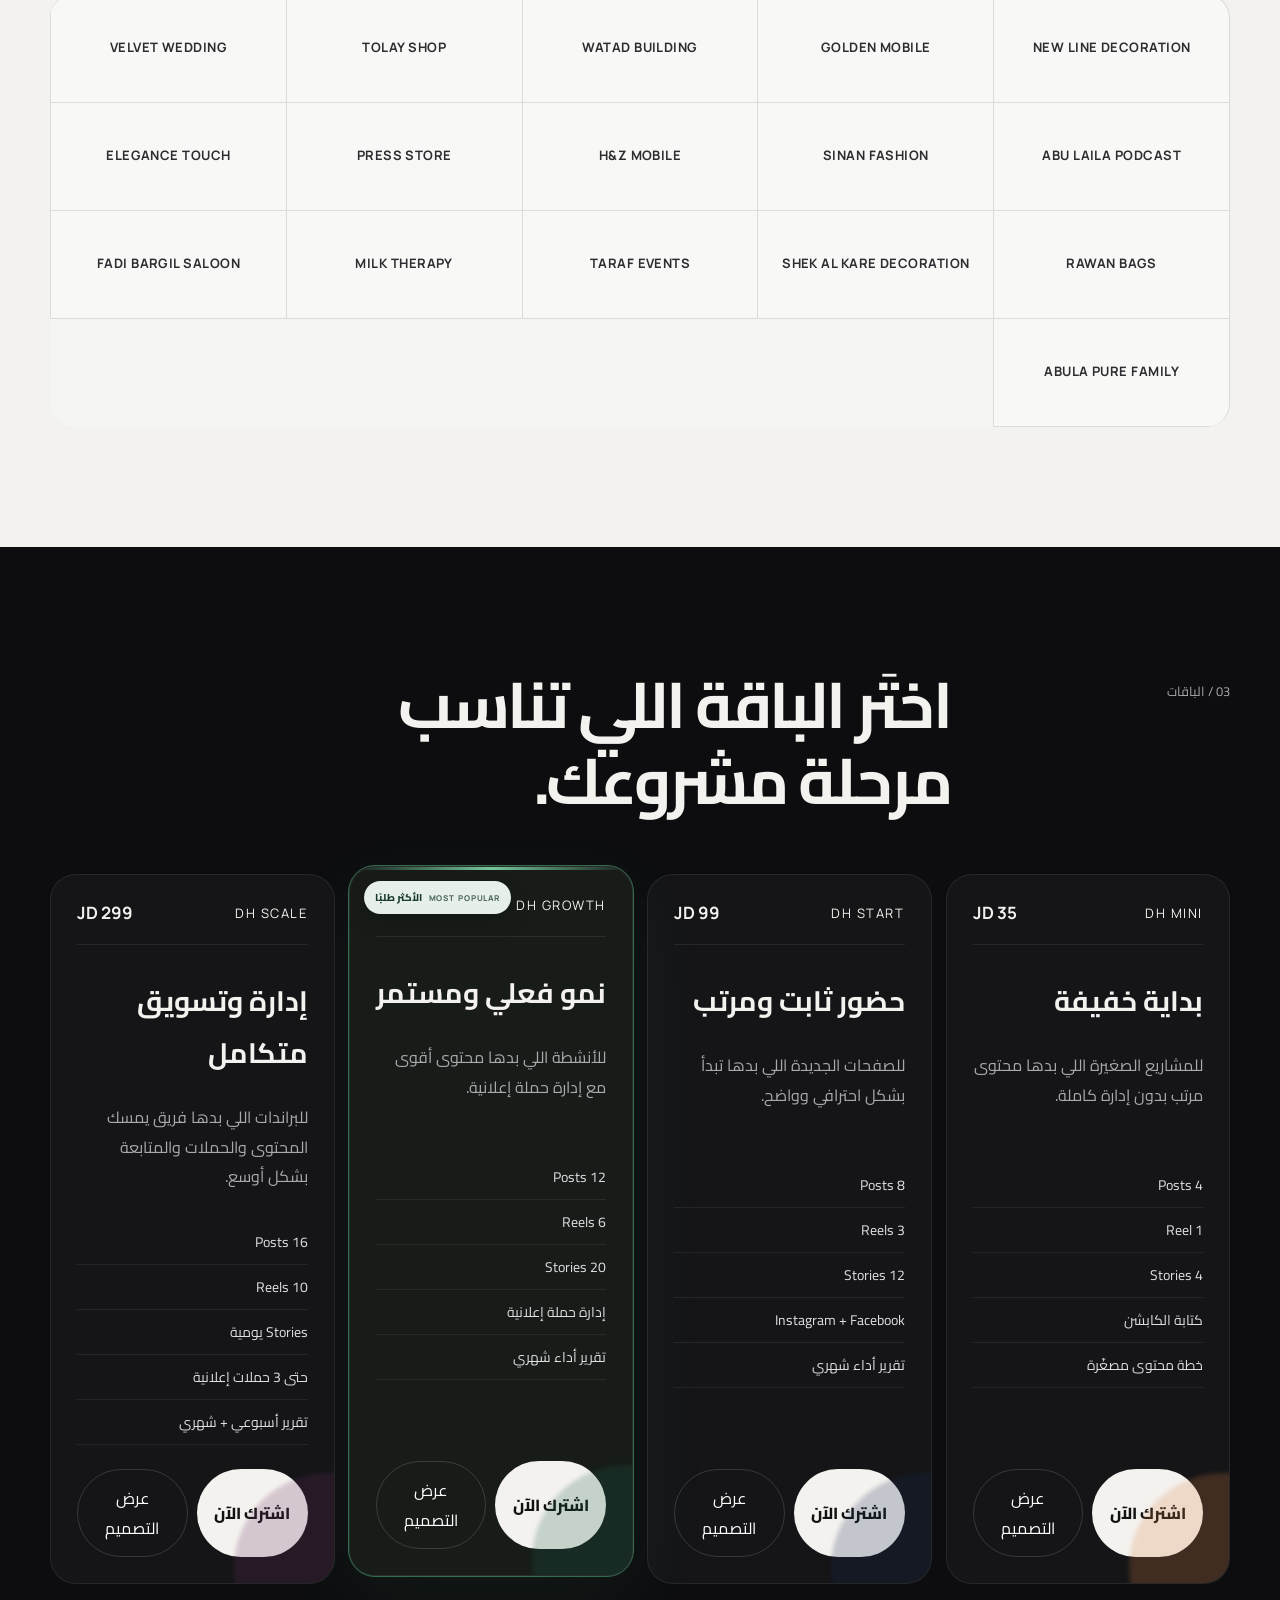
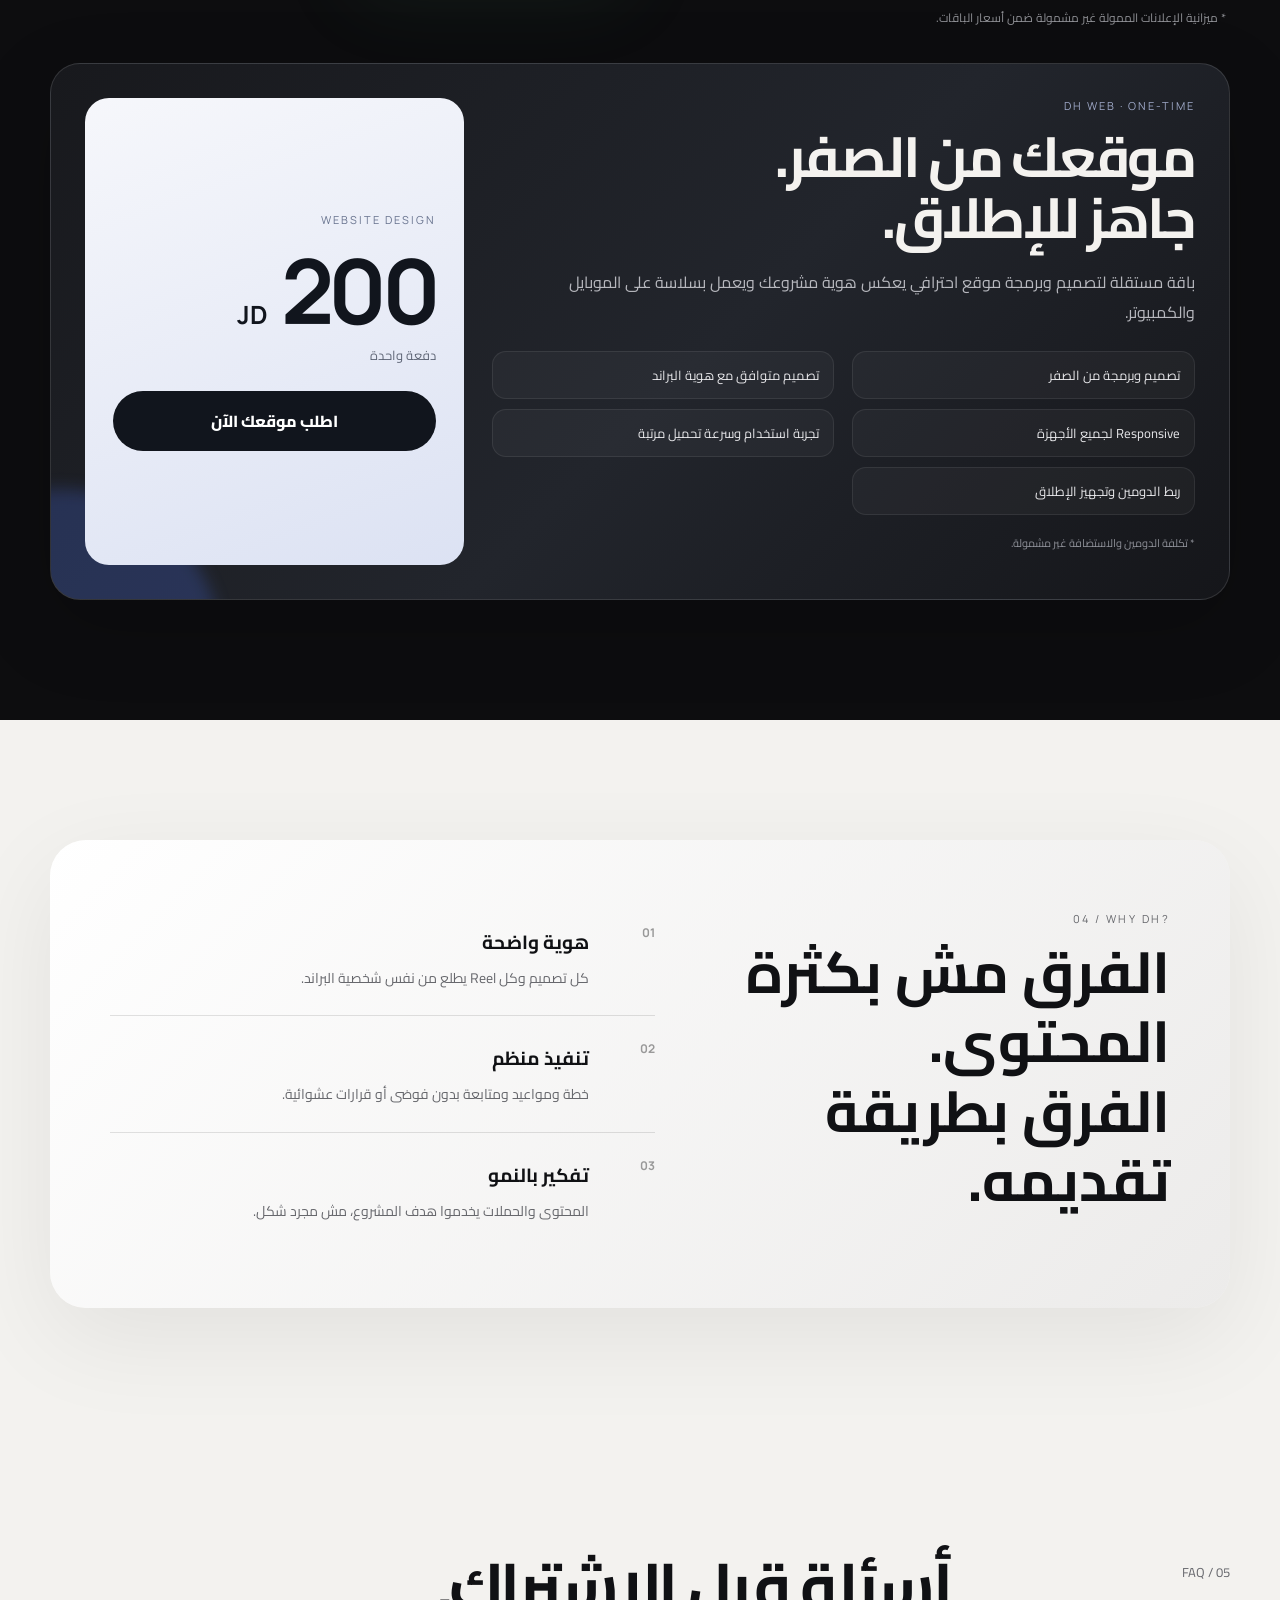
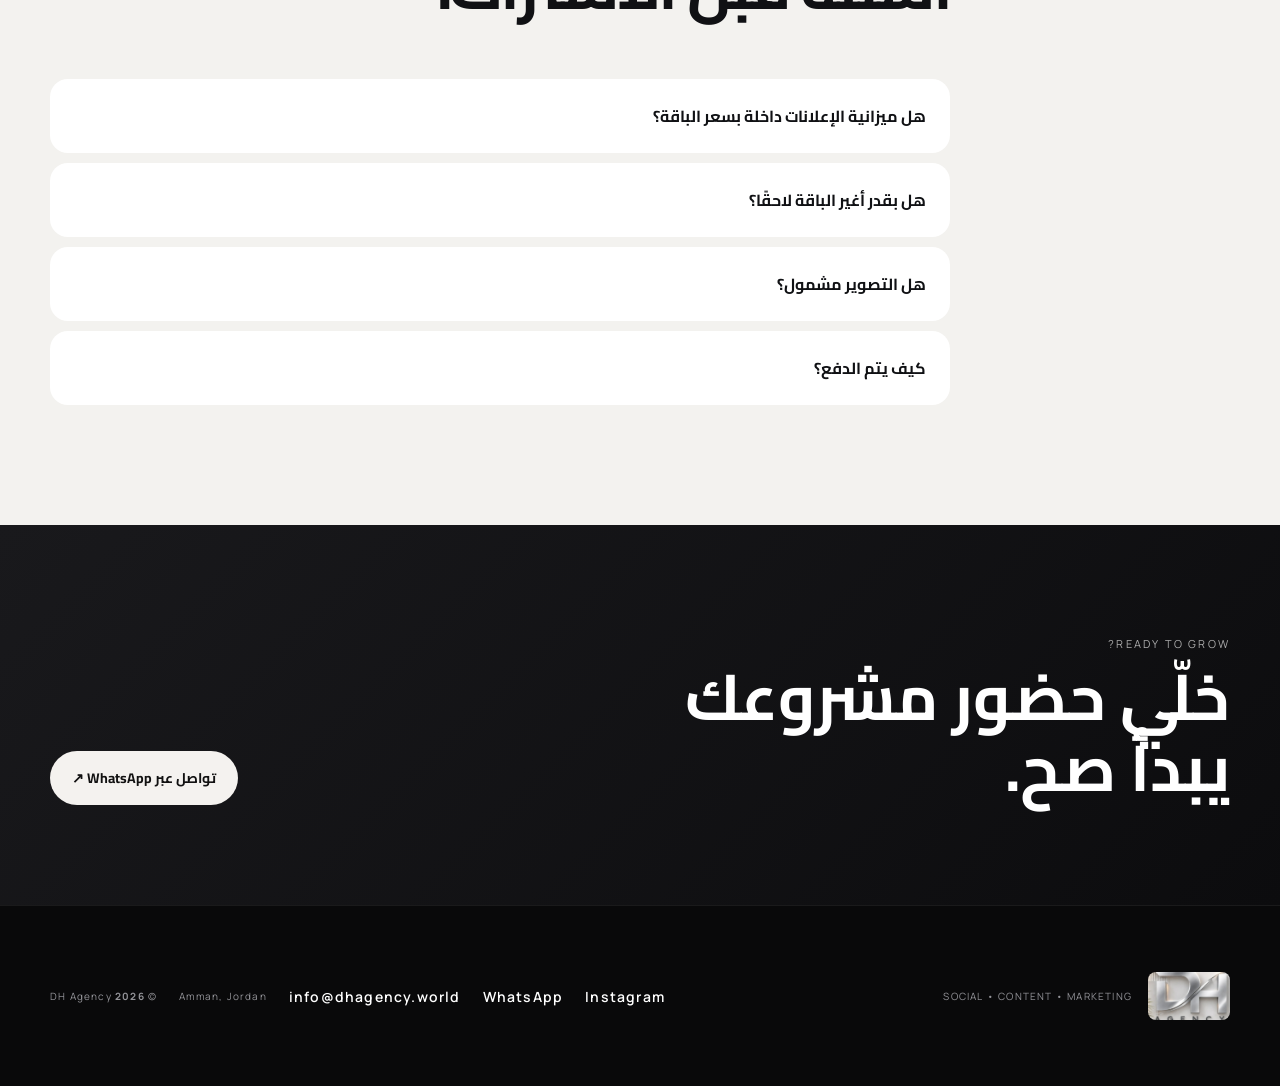
==== commit 2540dbfd: "Add files via upload" ====
--- a/index.html
+++ b/index.html
@@ -37,7 +37,7 @@
 
   <link rel="preconnect" href="https://fonts.googleapis.com">
   <link rel="preconnect" href="https://fonts.gstatic.com" crossorigin>
-  <link href="https://fonts.googleapis.com/css2?family=Caveat:wght@500;600;700&family=Cairo:wght@400;500;600;700;800&family=Manrope:wght@500;600;700&display=swap" rel="stylesheet">
+  <link href="https://fonts.googleapis.com/css2?family=Great+Vibes&family=Cairo:wght@400;500;600;700;800&family=Manrope:wght@500;600;700&display=swap" rel="stylesheet">
   <link rel="stylesheet" href="styles.css" />
 
   <script type="application/ld+json">
@@ -76,7 +76,6 @@
       <a class="brand" href="#top" aria-label="DH Agency home">
         <span class="brand-stack">
           <img src="assets/dh-logo-circle.jpg" alt="DH Agency" />
-          <span class="brand-signature">HATEM ALDASUQI</span>
         </span>
       </a>
       <nav class="nav-links" aria-label="التنقل الرئيسي">
@@ -92,6 +91,18 @@
   </header>
 
   <main id="top">
+    <section class="owner-strip shell reveal" aria-label="Owner signature">
+      <div class="owner-strip-card">
+        <div class="owner-strip-photo" aria-hidden="true">
+          <img src="assets/hatem-watermark.png" alt="" />
+        </div>
+        <div class="owner-strip-copy">
+          <span class="owner-strip-label">FOUNDER SIGNATURE</span>
+          <span class="owner-strip-signature">HATEM ALDASUQI</span>
+        </div>
+      </div>
+    </section>
+
     <section class="hero shell">
       <div class="hero-copy reveal">
         <p class="kicker">DH AGENCY · SOCIAL · CONTENT · MARKETING</p>
@@ -102,6 +113,7 @@
           <a class="btn ghost" href="https://instagram.com/dh.agency1" target="_blank" rel="noopener">@dh.agency1 ↗</a>
         </div>
       </div>
+
 
       <div class="hero-visual reveal" aria-hidden="true">
         <div class="logo-card">
--- a/styles.css
+++ b/styles.css
@@ -78,3 +78,20 @@
 .web-offer:after{content:"";position:absolute;width:320px;height:320px;border-radius:50%;background:rgba(79,118,255,.22);filter:blur(8px);left:-150px;bottom:-210px;pointer-events:none}
 .web-offer-copy{position:relative;z-index:1}.web-offer-kicker{font-family:"Manrope",sans-serif;font-size:11px;letter-spacing:.18em;color:#9ea8c7;margin-bottom:14px}.web-offer h3{font-size:clamp(34px,4.4vw,58px);line-height:1.08;margin:0 0 18px;letter-spacing:-.04em}.web-offer p{color:#b7b8be;line-height:1.9;max-width:690px}.web-offer ul{list-style:none;padding:0;margin:24px 0 0;display:grid;grid-template-columns:repeat(2,minmax(0,1fr));gap:10px 18px}.web-offer li{padding:11px 14px;border:1px solid rgba(255,255,255,.08);border-radius:14px;background:rgba(255,255,255,.035);font-size:13px;color:#e7e7ea}.web-offer-note{font-size:11px!important;color:#8e9098!important;margin-top:18px!important}.web-offer-price{position:relative;z-index:1;border-radius:24px;background:linear-gradient(160deg,#f6f7fb,#dce2f3);color:#11151d;padding:28px;display:flex;flex-direction:column;justify-content:center;align-items:flex-start;min-height:320px}.web-offer-price>span{font-family:"Manrope",sans-serif;font-size:11px;letter-spacing:.18em;color:#69748f}.web-offer-price strong{font-family:"Manrope",sans-serif;font-size:clamp(56px,7vw,92px);line-height:1;margin:18px 0 8px;letter-spacing:-.06em}.web-offer-price strong small{font-size:.28em;letter-spacing:0}.web-offer-price em{font-style:normal;color:#606777;font-size:13px;margin-bottom:24px}.web-subscribe{width:100%;background:#11151d;color:#fff;padding:15px 18px}.web-subscribe:hover{box-shadow:0 12px 30px rgba(17,21,29,.18)}
 @media(max-width:820px){.web-offer{grid-template-columns:1fr}.web-offer ul{grid-template-columns:1fr}.web-offer-price{min-height:auto}.web-offer-price strong{font-size:64px}}
+
+
+/* V17 — owner signature below dashboard with faint portrait beside it */
+.brand-stack{display:flex;flex-direction:column;align-items:center;gap:4px}
+.brand-signature,.success-signature{font-family:"Great Vibes",cursive;font-size:32px;line-height:1;color:#555962;white-space:nowrap;letter-spacing:.02em;transform:rotate(-4deg);text-shadow:0 1px 0 rgba(255,255,255,.78)}
+.owner-strip{padding-top:116px;padding-bottom:0}
+.owner-strip-card{display:flex;align-items:center;justify-content:flex-start;gap:18px;width:fit-content;max-width:100%;padding:12px 18px 12px 14px;border:1px solid rgba(17,17,19,.08);background:rgba(255,255,255,.52);border-radius:24px;box-shadow:0 12px 40px rgba(0,0,0,.05);backdrop-filter:blur(14px)}
+.owner-strip-photo{width:88px;height:88px;border-radius:20px;display:grid;place-items:center;overflow:hidden;background:linear-gradient(180deg,rgba(255,255,255,.44),rgba(255,255,255,.12));border:1px solid rgba(17,17,19,.06)}
+.owner-strip-photo img{width:100%;height:100%;object-fit:contain;opacity:.16;filter:grayscale(.05) contrast(1.05);transform:translateY(4px)}
+.owner-strip-copy{display:flex;flex-direction:column;align-items:flex-start;gap:6px}
+.owner-strip-label{font-family:"Manrope",sans-serif;font-size:10px;letter-spacing:.18em;color:#9b9892;direction:ltr}
+.owner-strip-signature{font-family:"Great Vibes",cursive;font-size:44px;line-height:1;color:#525660;transform:rotate(-4deg);text-shadow:0 1px 0 rgba(255,255,255,.78);white-space:nowrap}
+.hero{position:relative;overflow:hidden;padding-top:34px}
+.hero-copy{position:relative;z-index:2}
+.hero-visual{z-index:2}
+@media(max-width:980px){.owner-strip{padding-top:108px}.owner-strip-card{gap:14px;padding:10px 14px 10px 10px}.owner-strip-photo{width:74px;height:74px}.owner-strip-signature{font-size:36px}}
+@media(max-width:640px){.owner-strip{padding-top:94px}.owner-strip-card{width:100%;border-radius:20px;gap:12px;padding:10px 12px}.owner-strip-photo{width:64px;height:64px;border-radius:16px}.owner-strip-label{font-size:9px;letter-spacing:.14em}.owner-strip-signature{font-size:28px}.hero{padding-top:24px}}
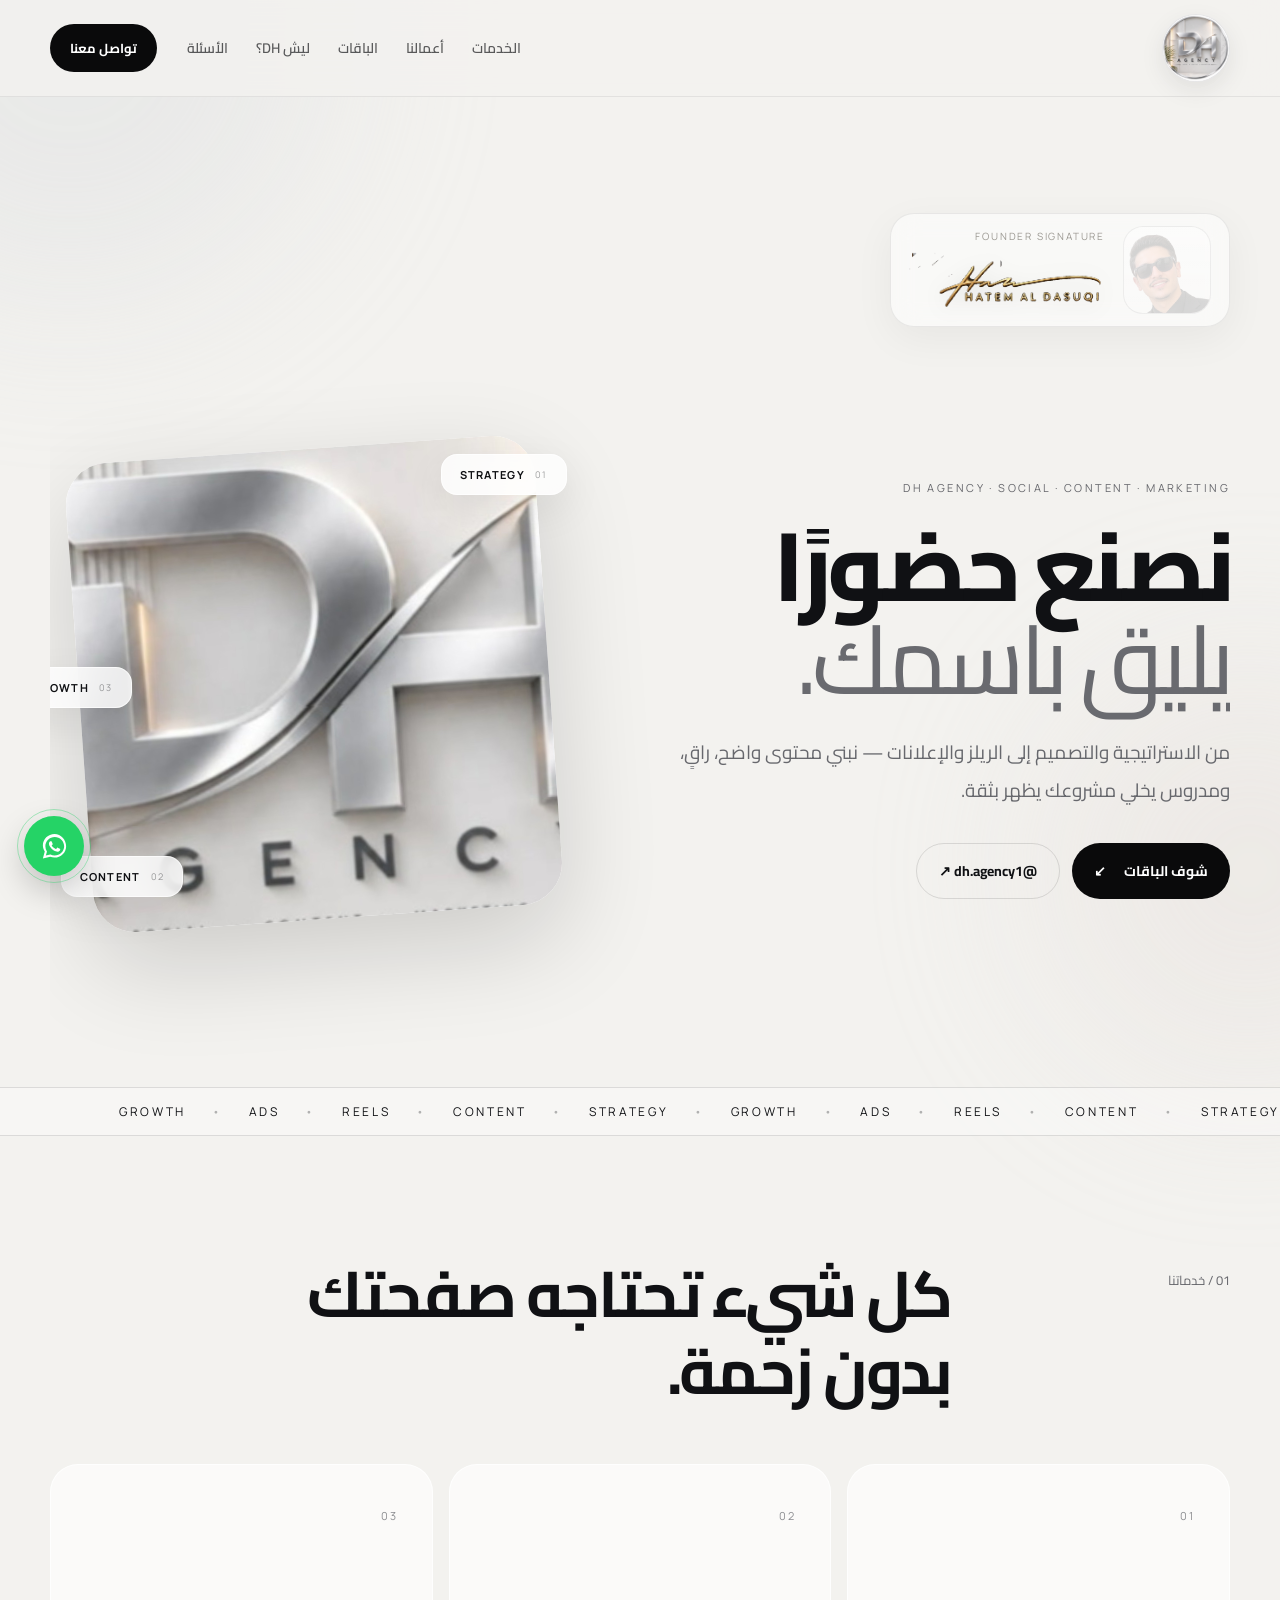
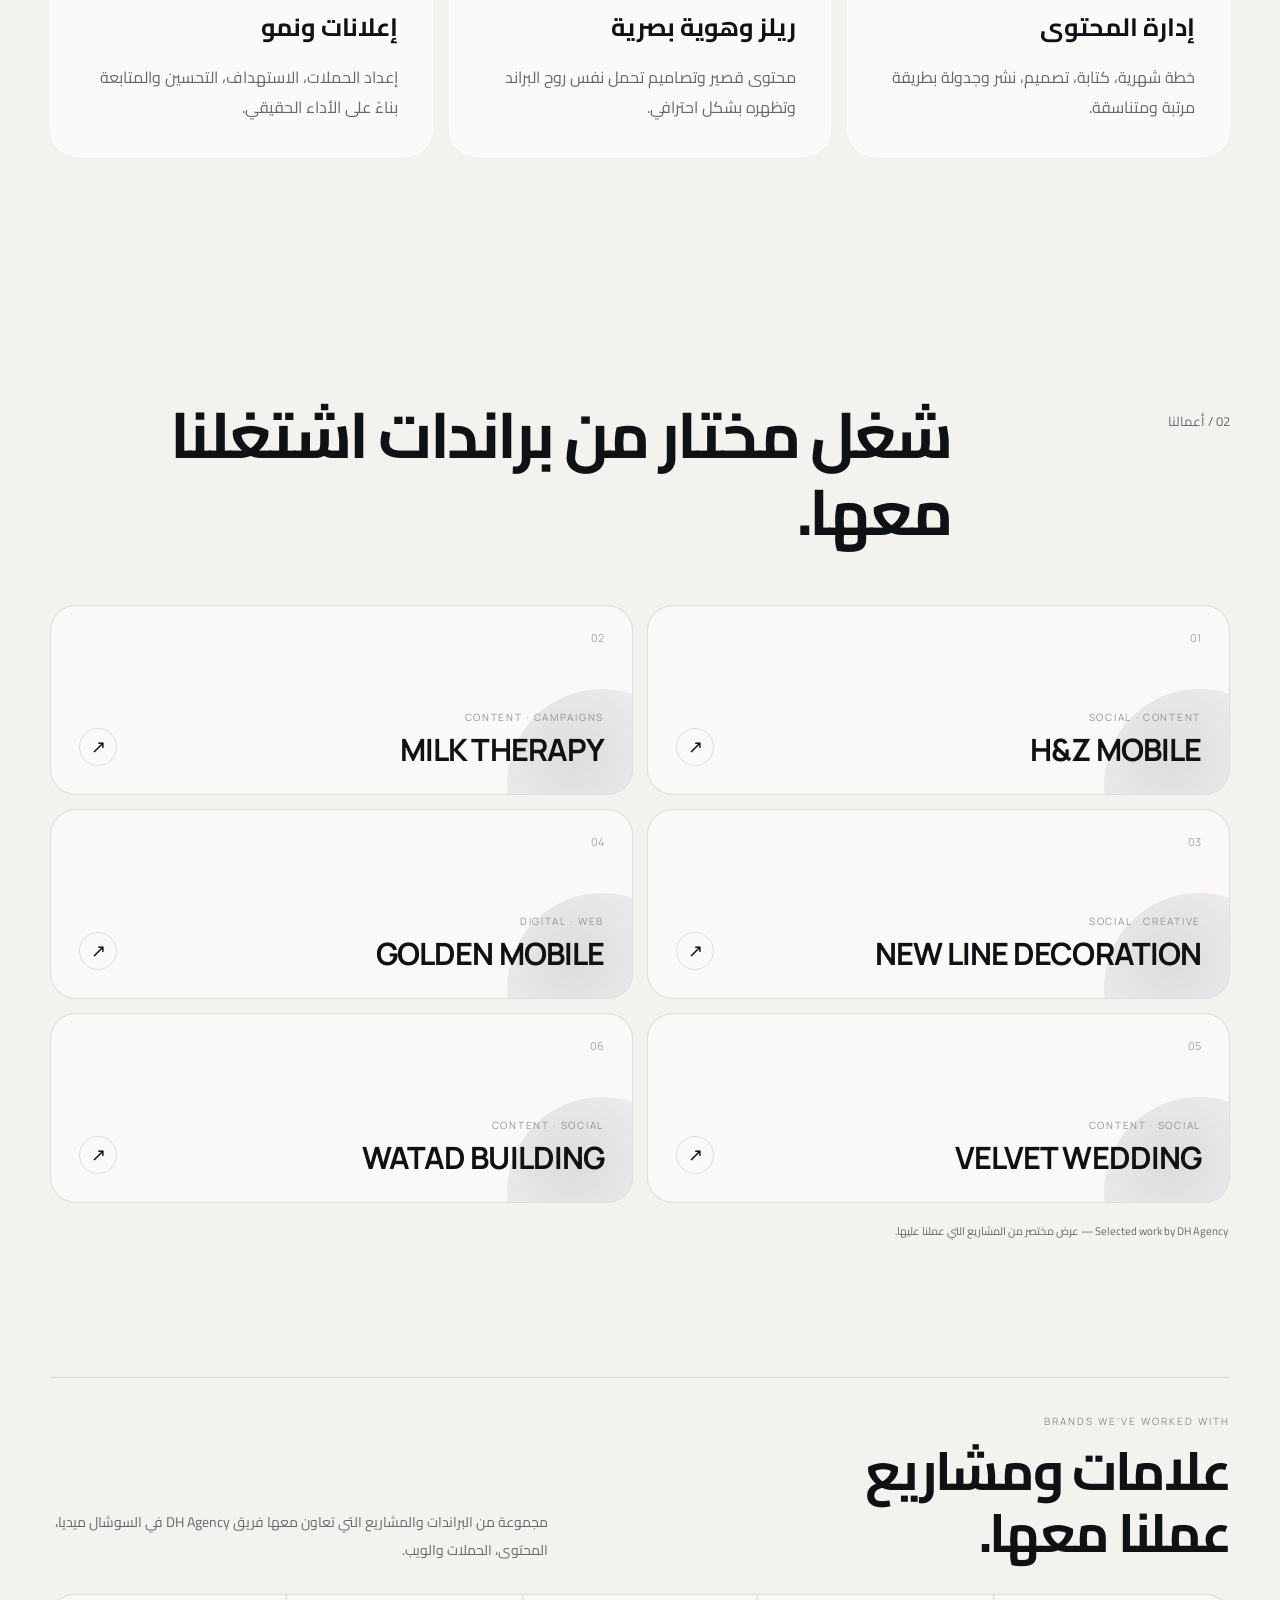
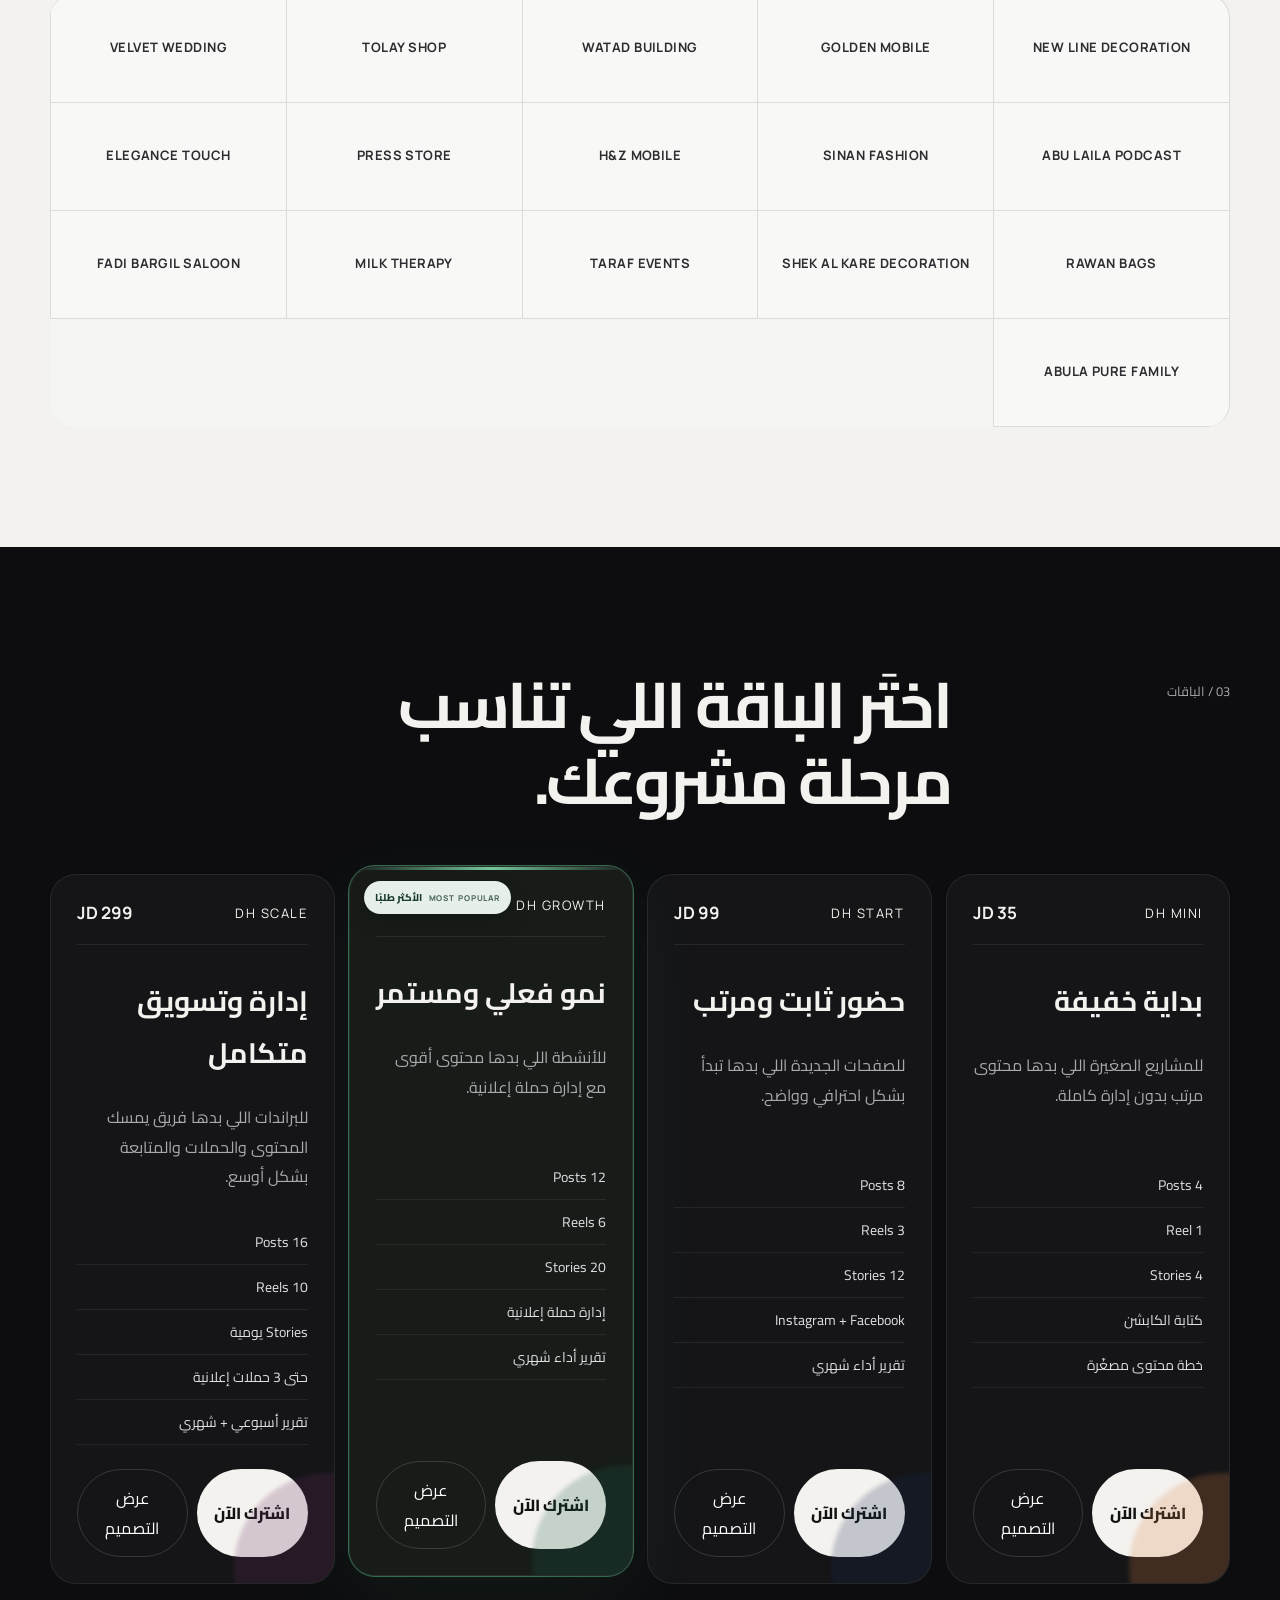
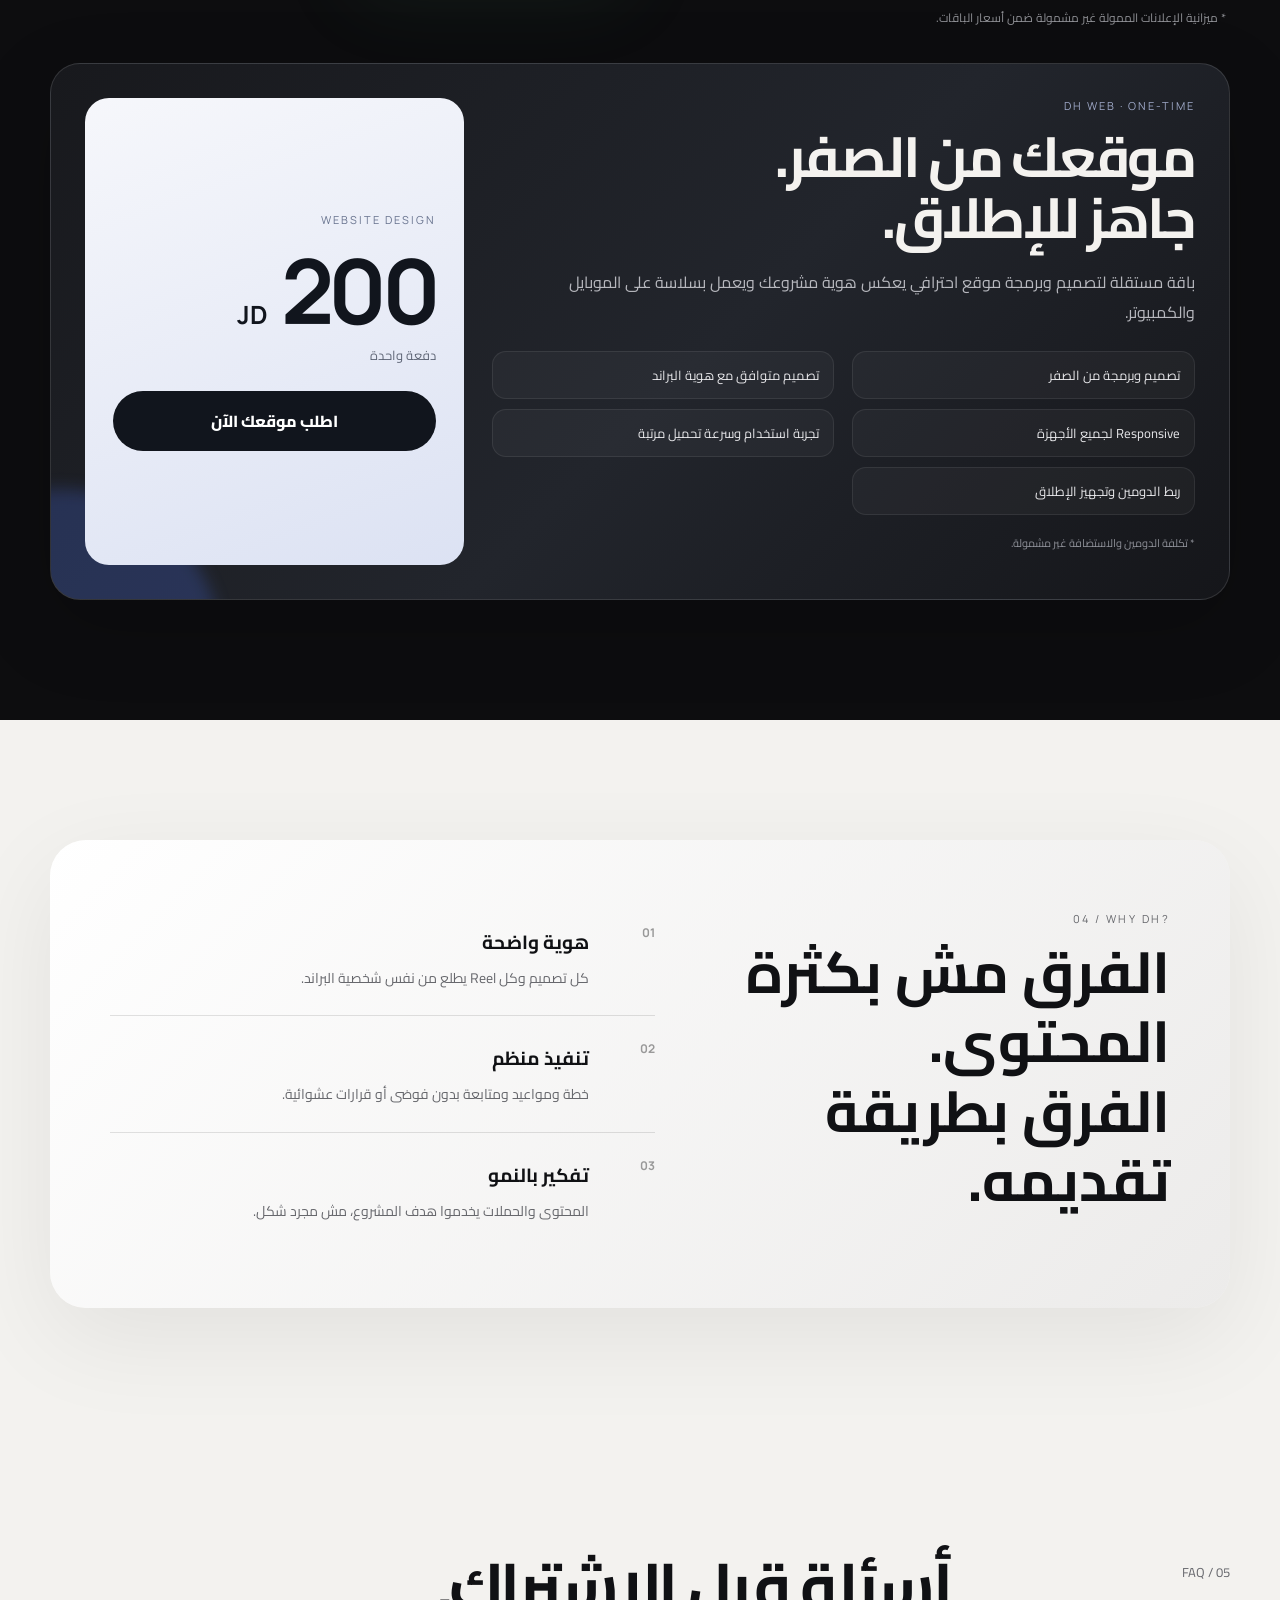
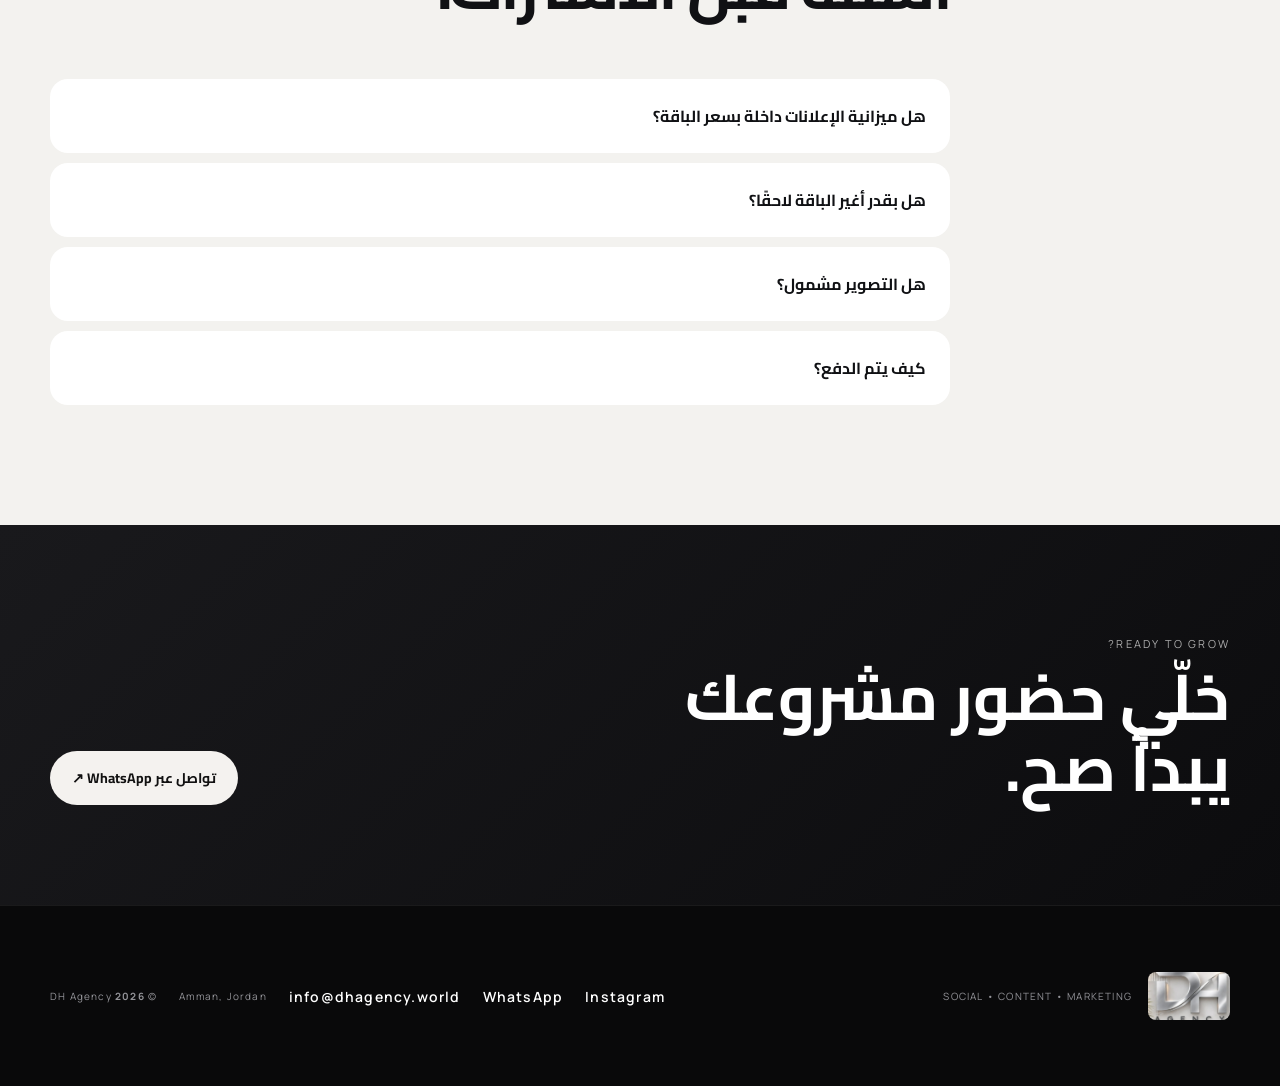
==== commit 0394bf81: "Add files via upload" ====
--- a/index.html
+++ b/index.html
@@ -98,7 +98,7 @@
         </div>
         <div class="owner-strip-copy">
           <span class="owner-strip-label">FOUNDER SIGNATURE</span>
-          <span class="owner-strip-signature">HATEM ALDASUQI</span>
+          <img class="owner-strip-signature-img" src="assets/hatem-signature-gold.png" alt="Hatem Aldasuqi signature" />
         </div>
       </div>
     </section>
--- a/styles.css
+++ b/styles.css
@@ -89,9 +89,9 @@
 .owner-strip-photo img{width:100%;height:100%;object-fit:contain;opacity:.16;filter:grayscale(.05) contrast(1.05);transform:translateY(4px)}
 .owner-strip-copy{display:flex;flex-direction:column;align-items:flex-start;gap:6px}
 .owner-strip-label{font-family:"Manrope",sans-serif;font-size:10px;letter-spacing:.18em;color:#9b9892;direction:ltr}
-.owner-strip-signature{font-family:"Great Vibes",cursive;font-size:44px;line-height:1;color:#525660;transform:rotate(-4deg);text-shadow:0 1px 0 rgba(255,255,255,.78);white-space:nowrap}
+.owner-strip-signature-img{display:block;height:62px;width:auto;max-width:min(100%,540px);object-fit:contain;filter:drop-shadow(0 4px 10px rgba(0,0,0,.10))}
 .hero{position:relative;overflow:hidden;padding-top:34px}
 .hero-copy{position:relative;z-index:2}
 .hero-visual{z-index:2}
-@media(max-width:980px){.owner-strip{padding-top:108px}.owner-strip-card{gap:14px;padding:10px 14px 10px 10px}.owner-strip-photo{width:74px;height:74px}.owner-strip-signature{font-size:36px}}
-@media(max-width:640px){.owner-strip{padding-top:94px}.owner-strip-card{width:100%;border-radius:20px;gap:12px;padding:10px 12px}.owner-strip-photo{width:64px;height:64px;border-radius:16px}.owner-strip-label{font-size:9px;letter-spacing:.14em}.owner-strip-signature{font-size:28px}.hero{padding-top:24px}}
+@media(max-width:980px){.owner-strip{padding-top:108px}.owner-strip-card{gap:14px;padding:10px 14px 10px 10px}.owner-strip-photo{width:74px;height:74px}.owner-strip-signature-img{height:52px;max-width:420px}}
+@media(max-width:640px){.owner-strip{padding-top:94px}.owner-strip-card{width:100%;border-radius:20px;gap:12px;padding:10px 12px}.owner-strip-photo{width:64px;height:64px;border-radius:16px}.owner-strip-label{font-size:9px;letter-spacing:.14em}.owner-strip-signature-img{height:40px;max-width:100%}.hero{padding-top:24px}}
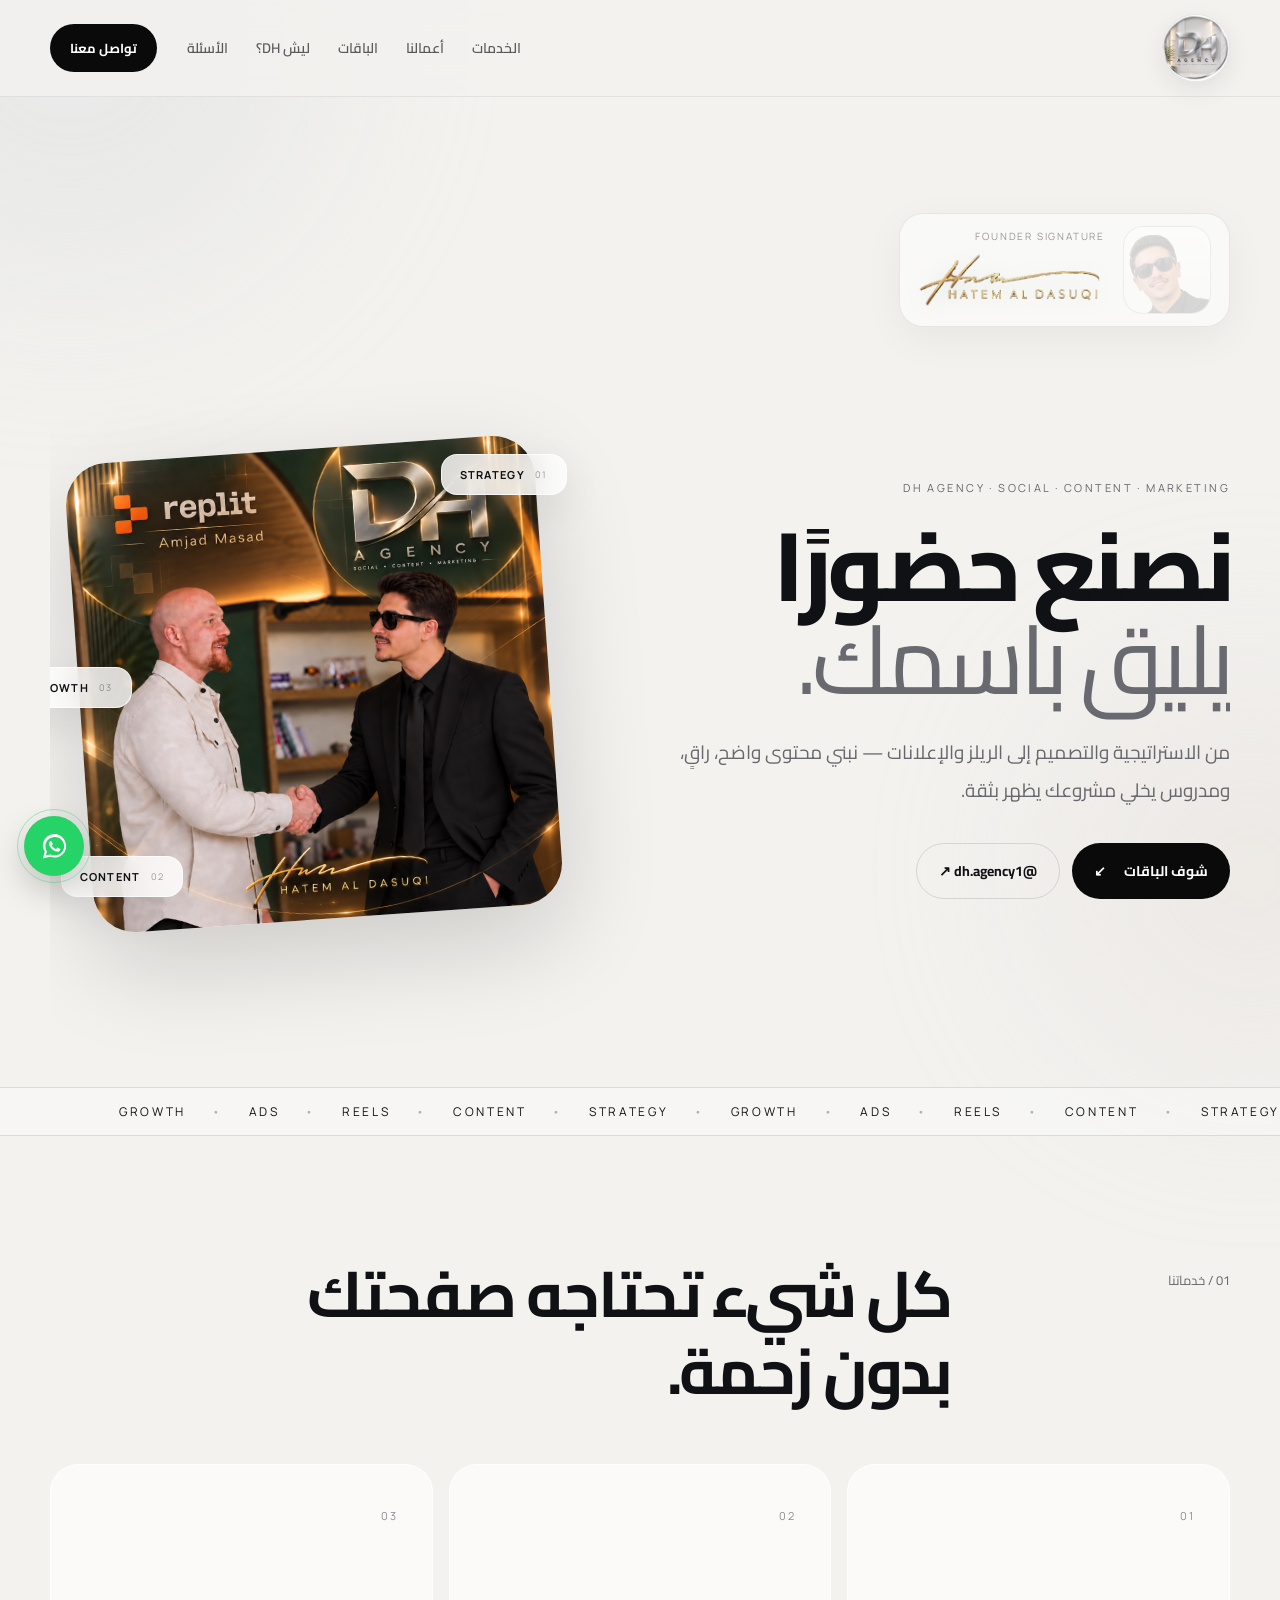
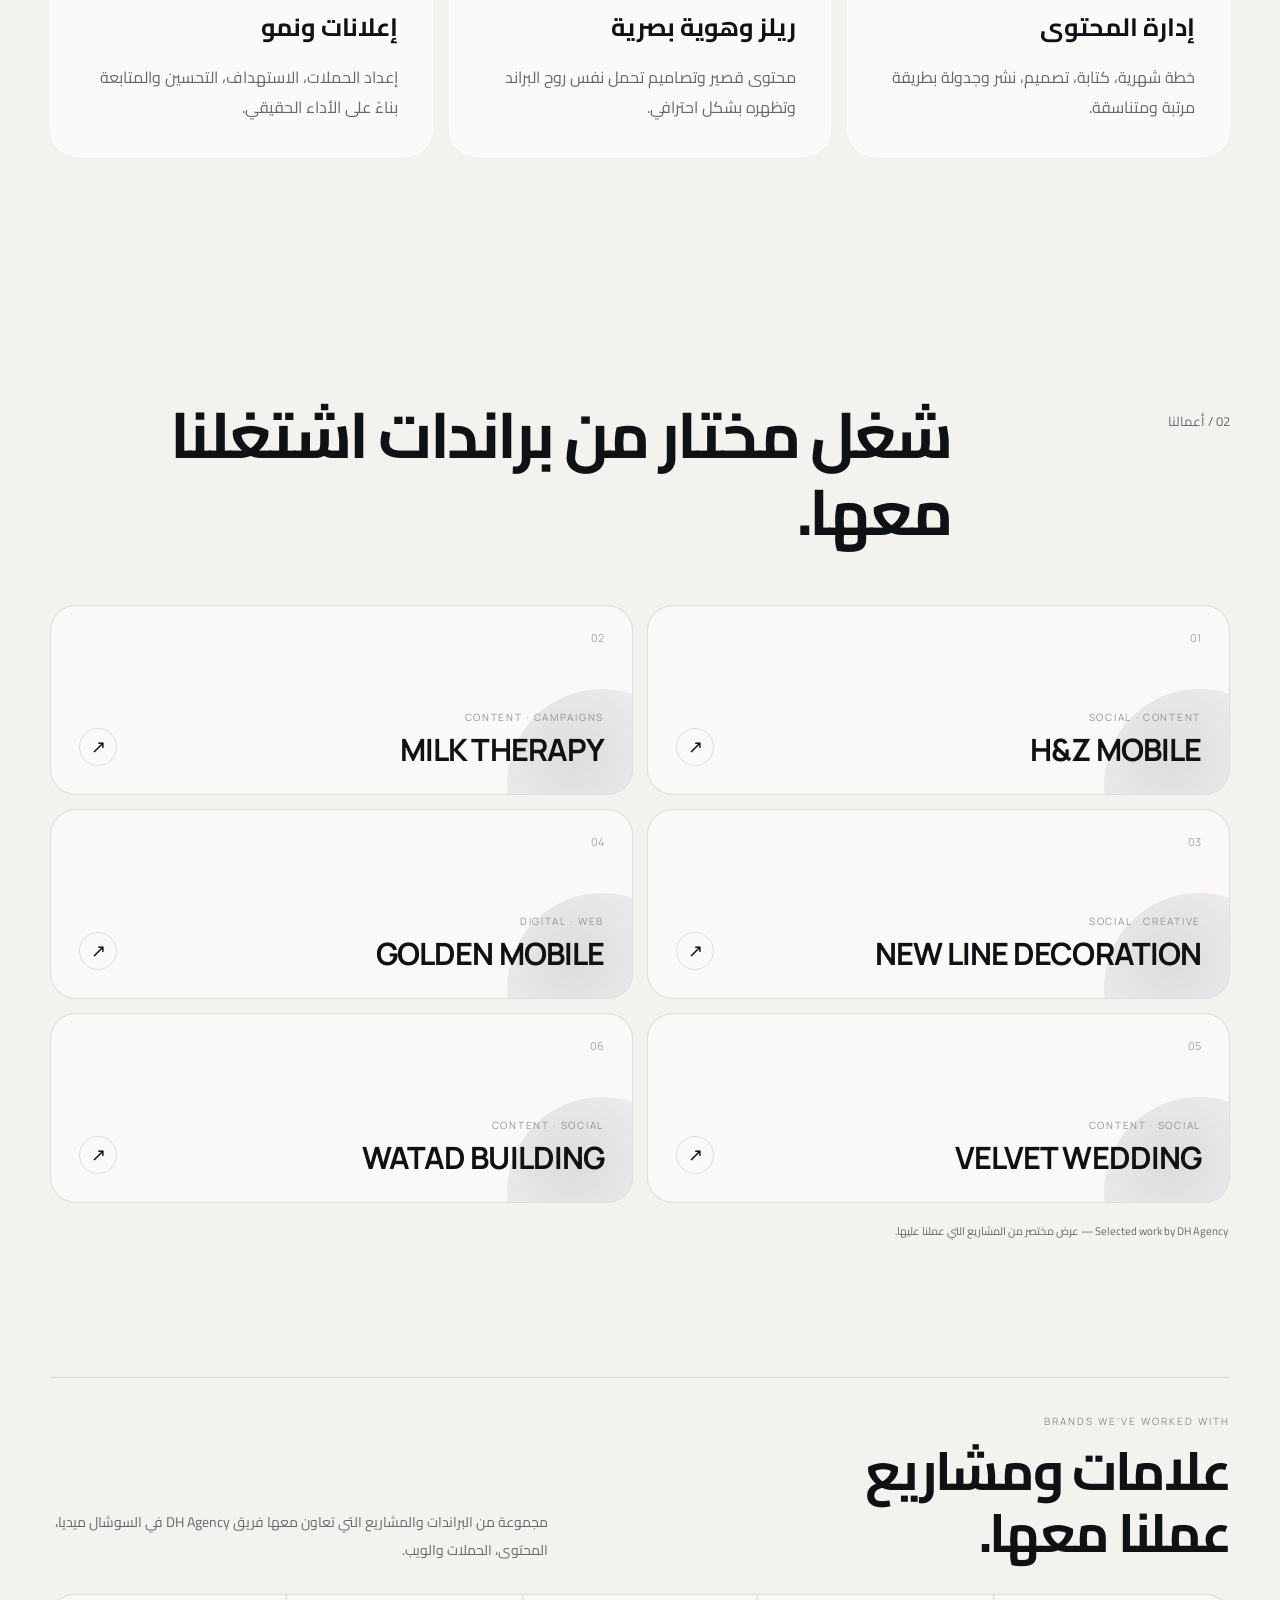
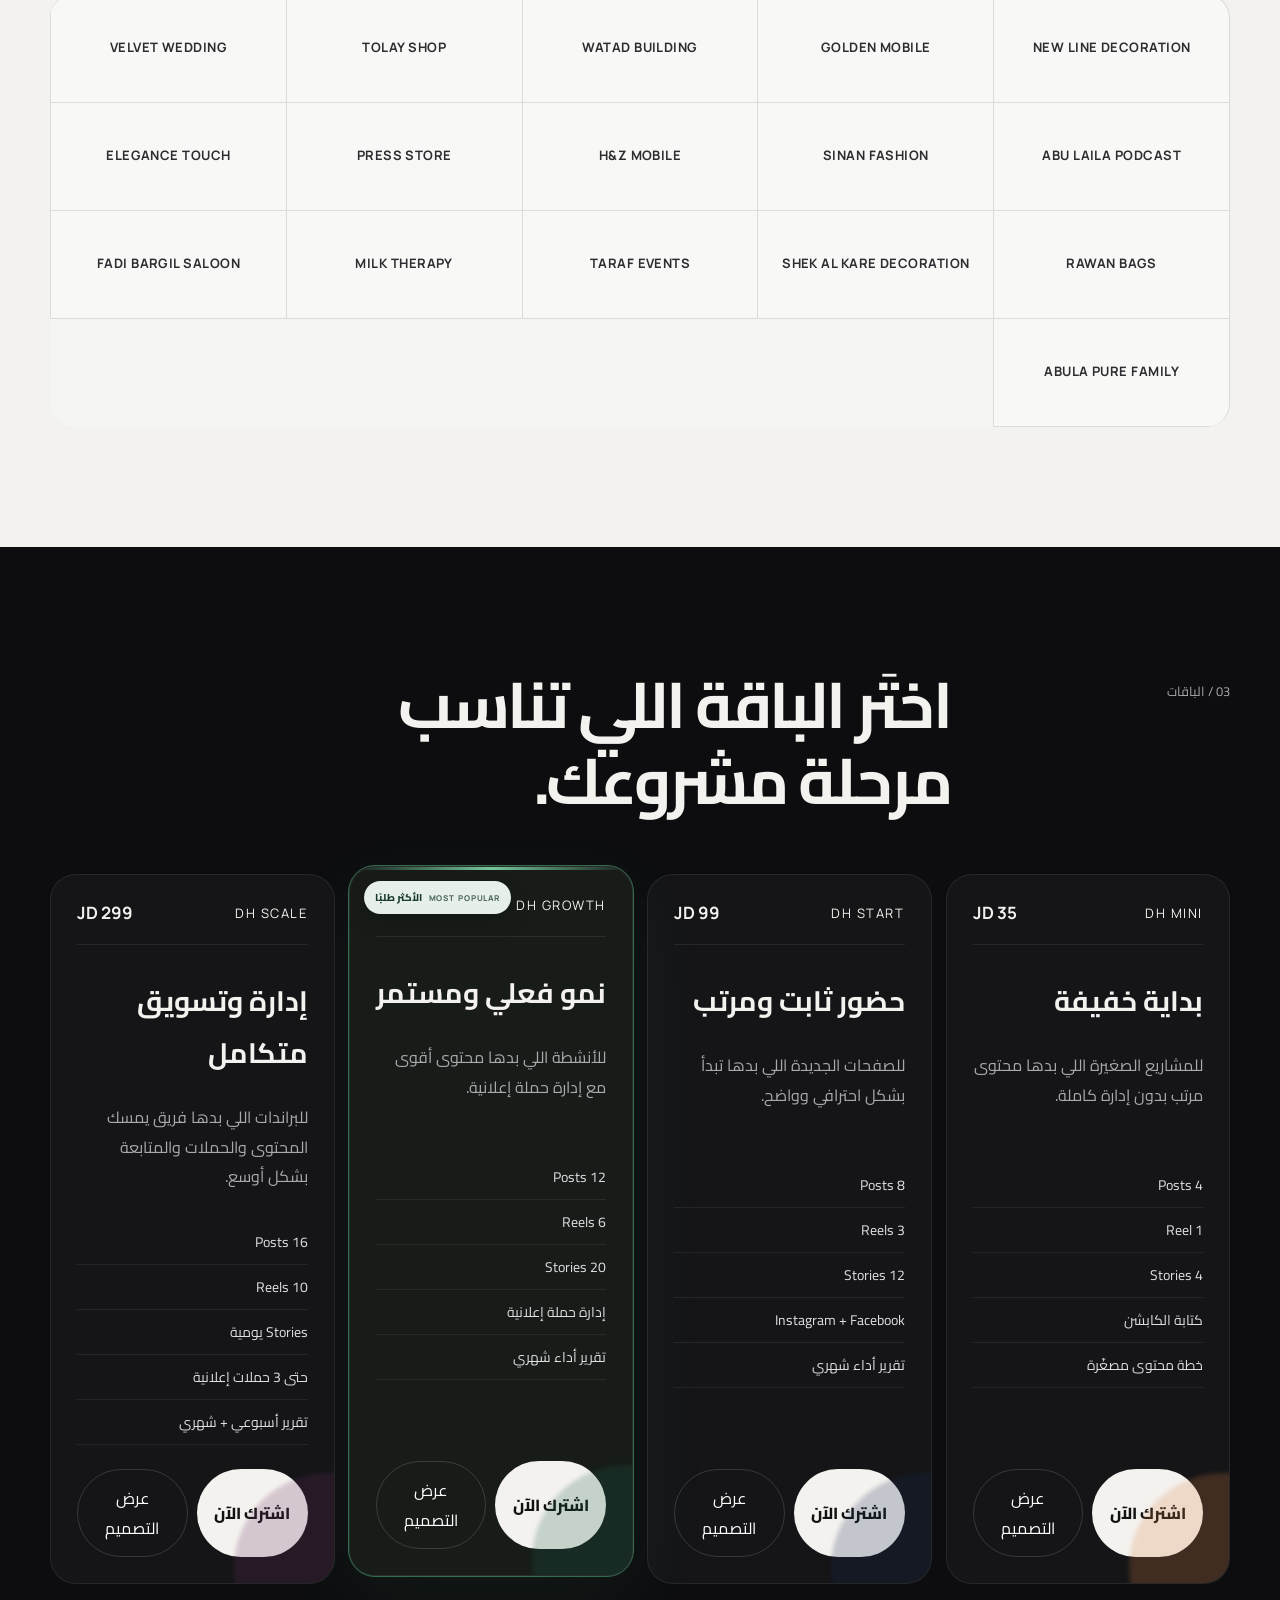
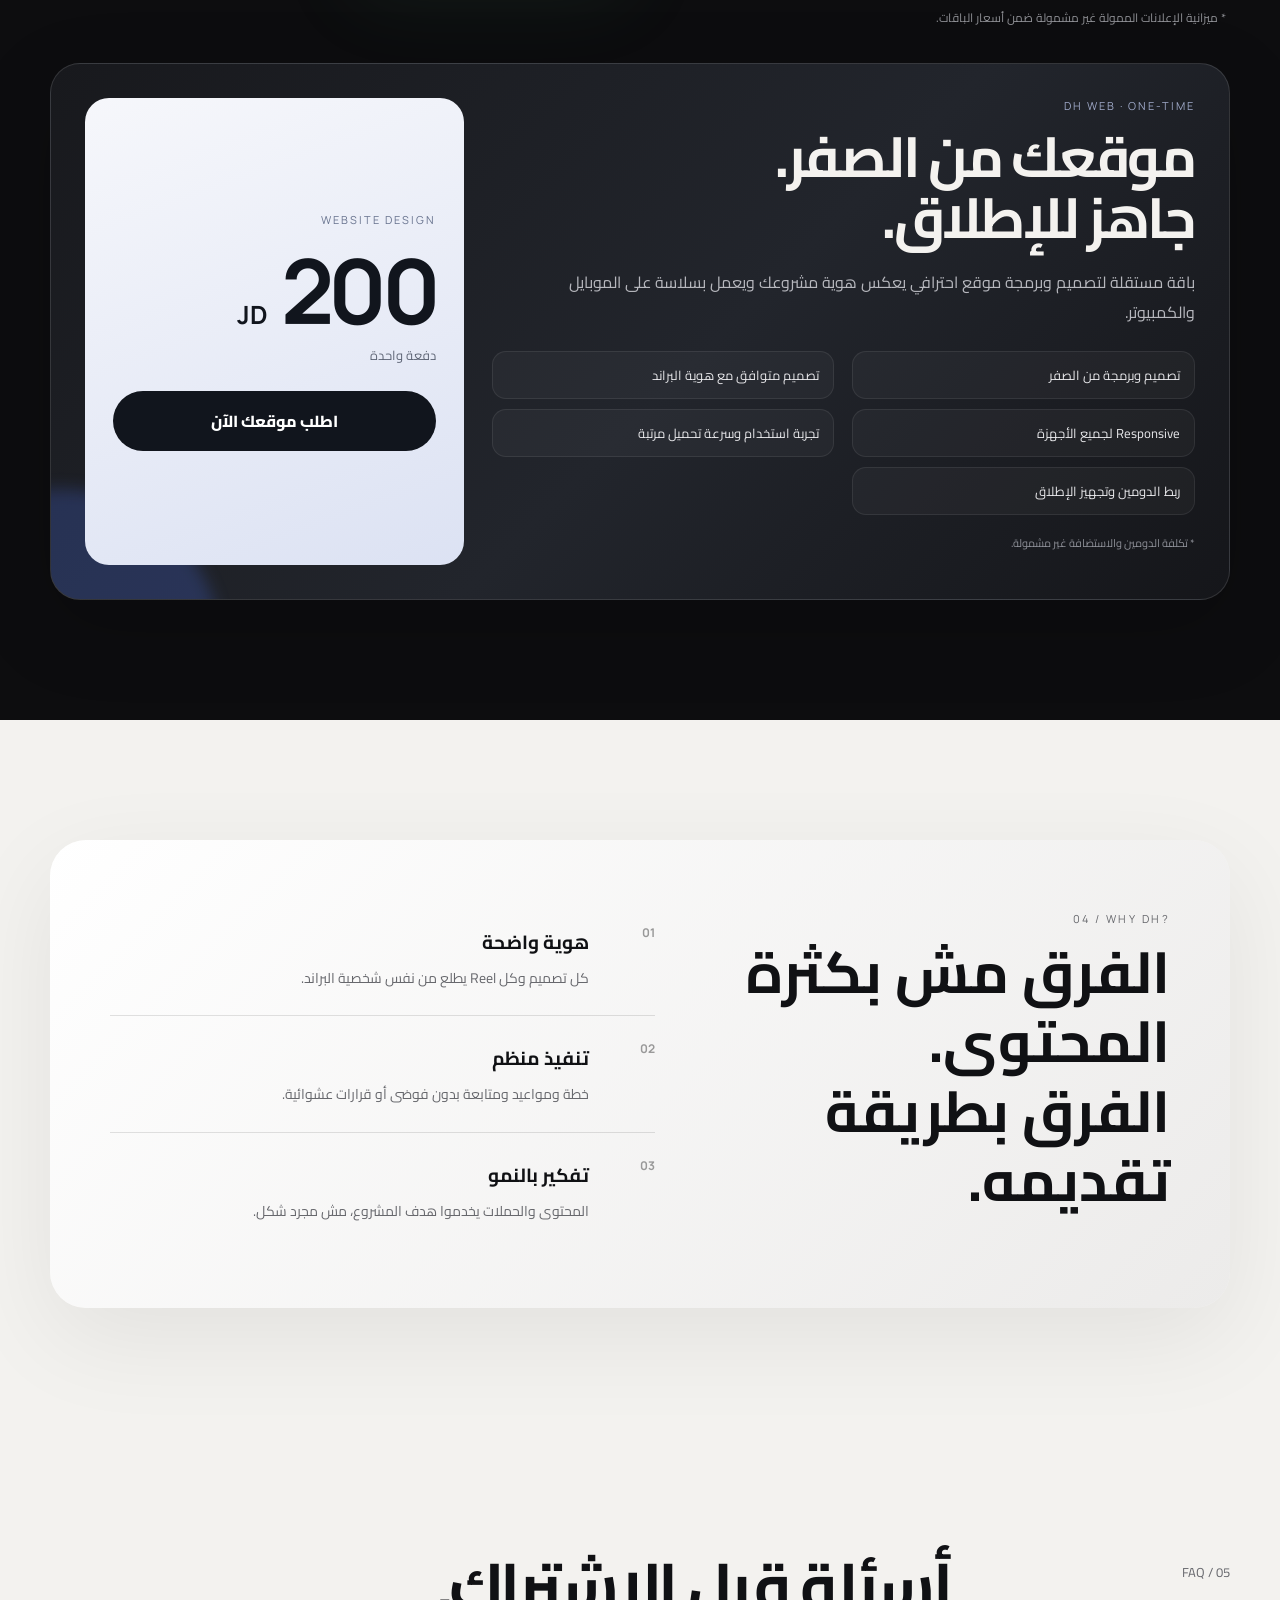
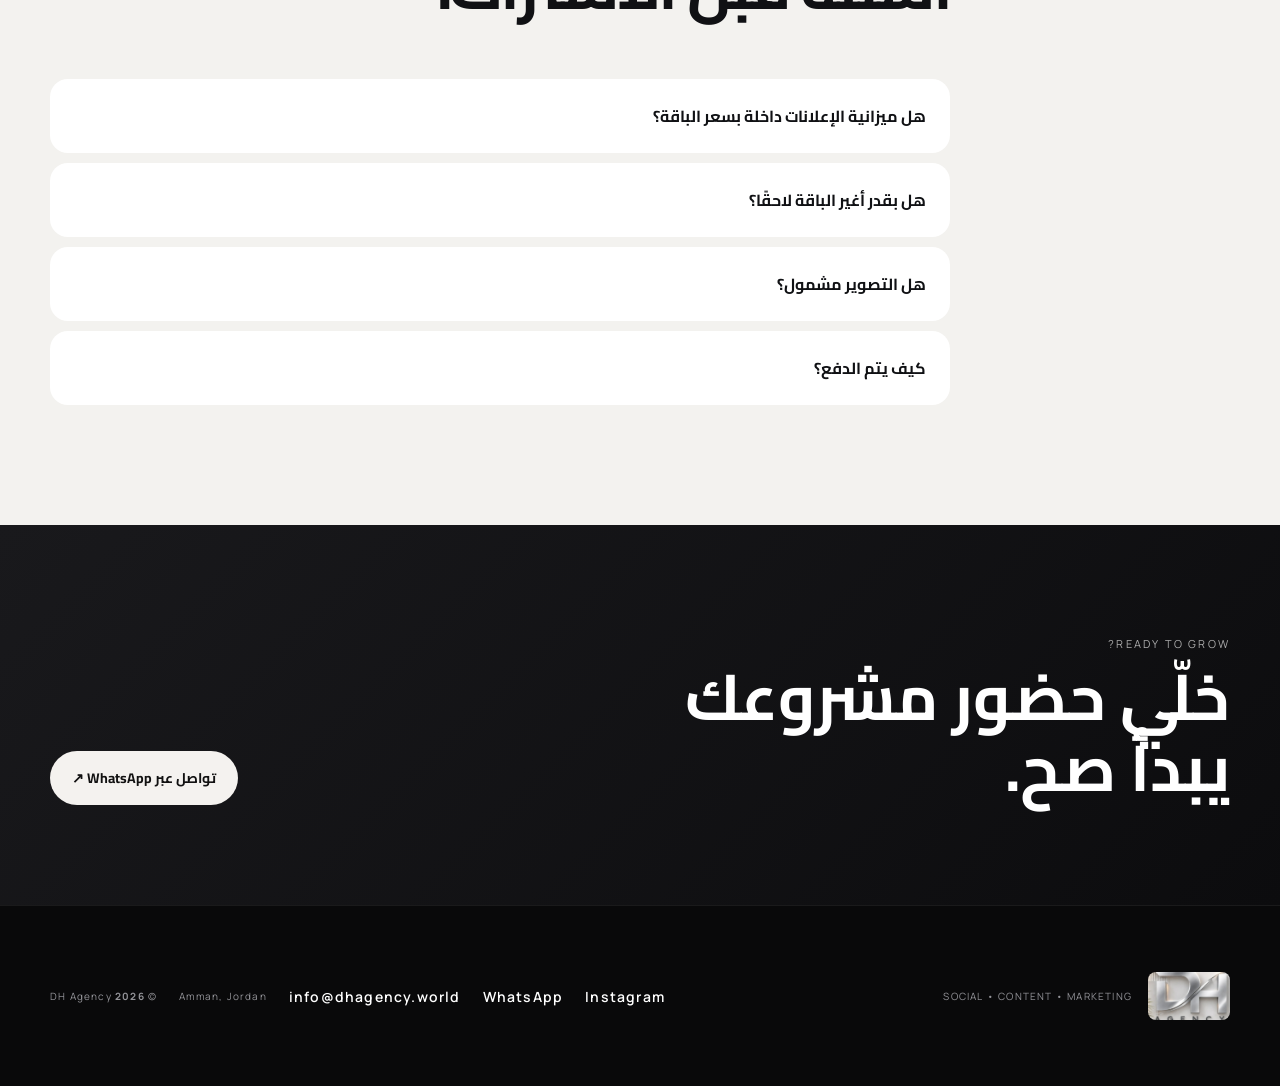
==== commit 074eac78: "Add files via upload" ====
--- a/index.html
+++ b/index.html
@@ -117,7 +117,7 @@
 
       <div class="hero-visual reveal" aria-hidden="true">
         <div class="logo-card">
-          <img src="assets/dh-logo.jpg" alt="" />
+          <img src="assets/hero-main.jpg" alt="DH Agency collaboration" />
           <div class="logo-shine"></div>
         </div>
         <div class="micro micro-a"><small>01</small><strong>STRATEGY</strong></div>
--- a/styles.css
+++ b/styles.css
@@ -95,3 +95,7 @@
 .hero-visual{z-index:2}
 @media(max-width:980px){.owner-strip{padding-top:108px}.owner-strip-card{gap:14px;padding:10px 14px 10px 10px}.owner-strip-photo{width:74px;height:74px}.owner-strip-signature-img{height:52px;max-width:420px}}
 @media(max-width:640px){.owner-strip{padding-top:94px}.owner-strip-card{width:100%;border-radius:20px;gap:12px;padding:10px 12px}.owner-strip-photo{width:64px;height:64px;border-radius:16px}.owner-strip-label{font-size:9px;letter-spacing:.14em}.owner-strip-signature-img{height:40px;max-width:100%}.hero{padding-top:24px}}
+
+
+/* V20 — new hero image */
+.logo-card img{object-fit:cover;object-position:center 48%;transform:scale(1.03)}
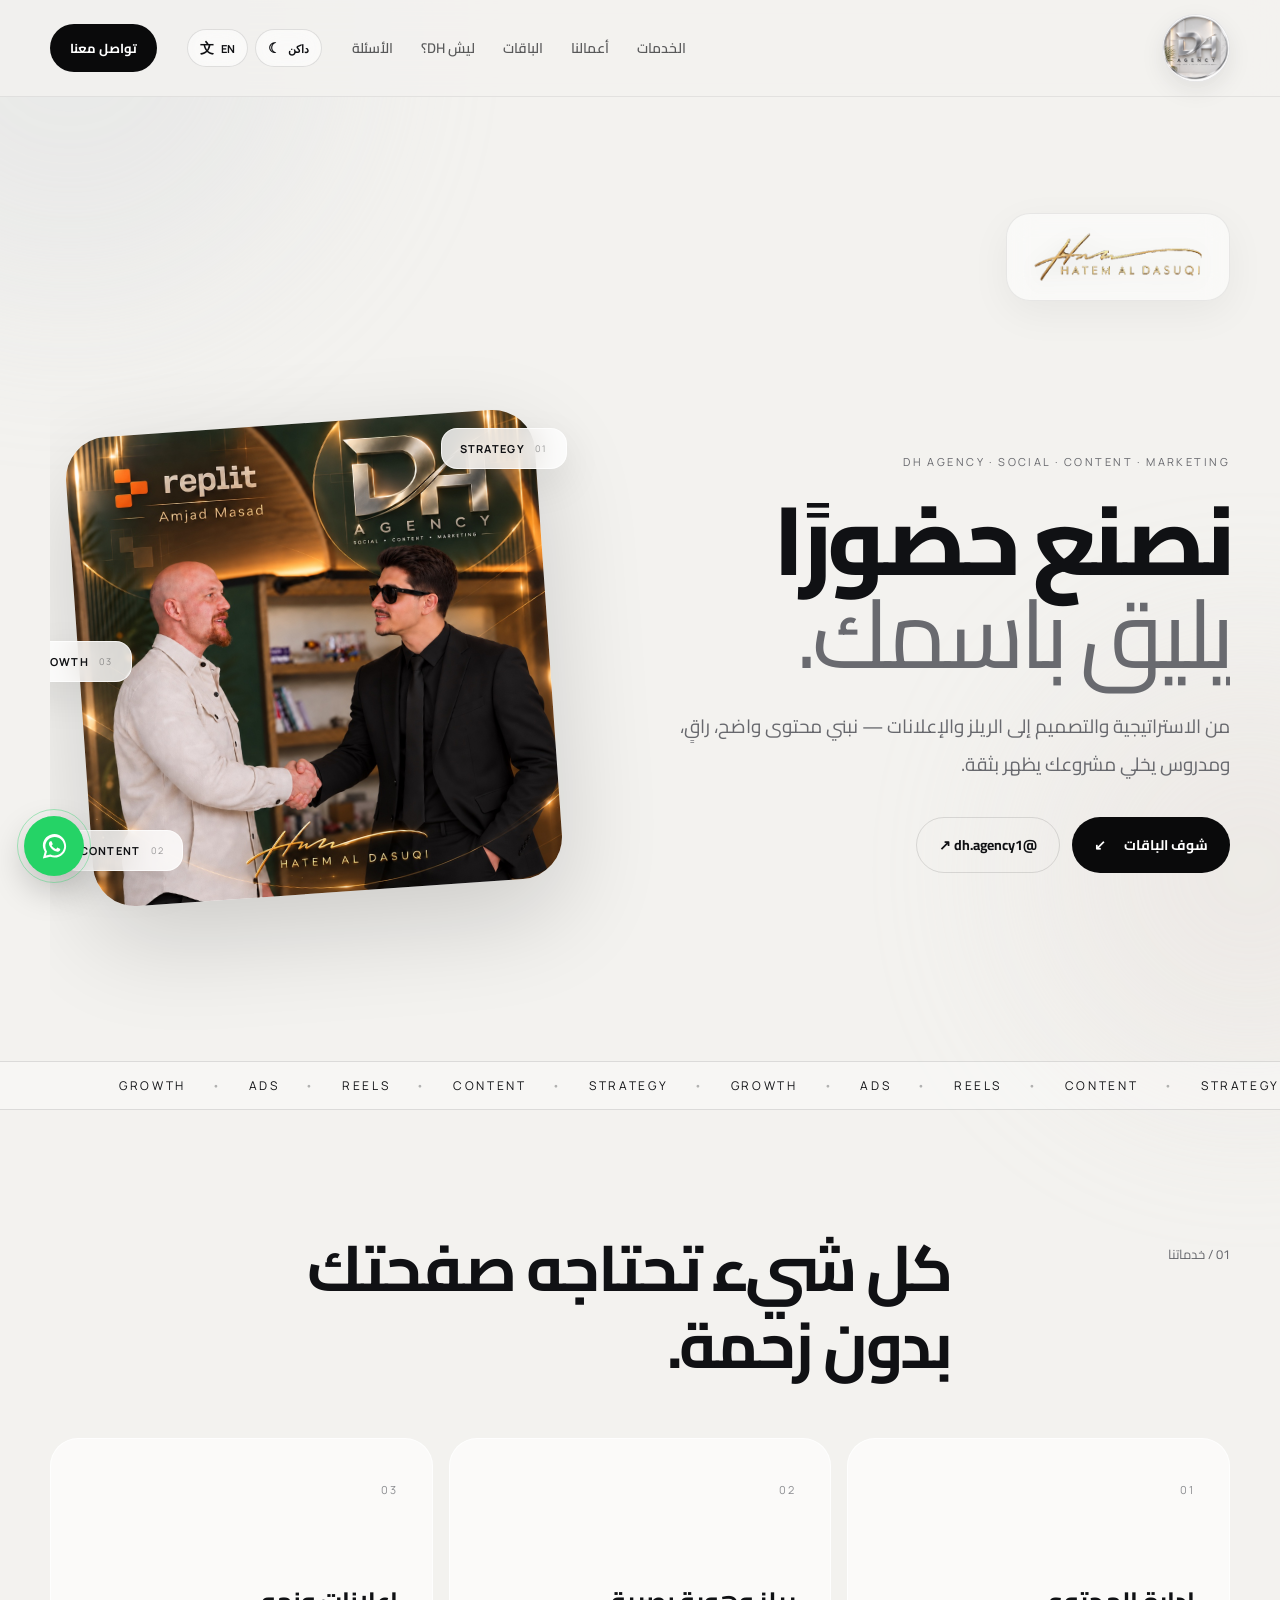
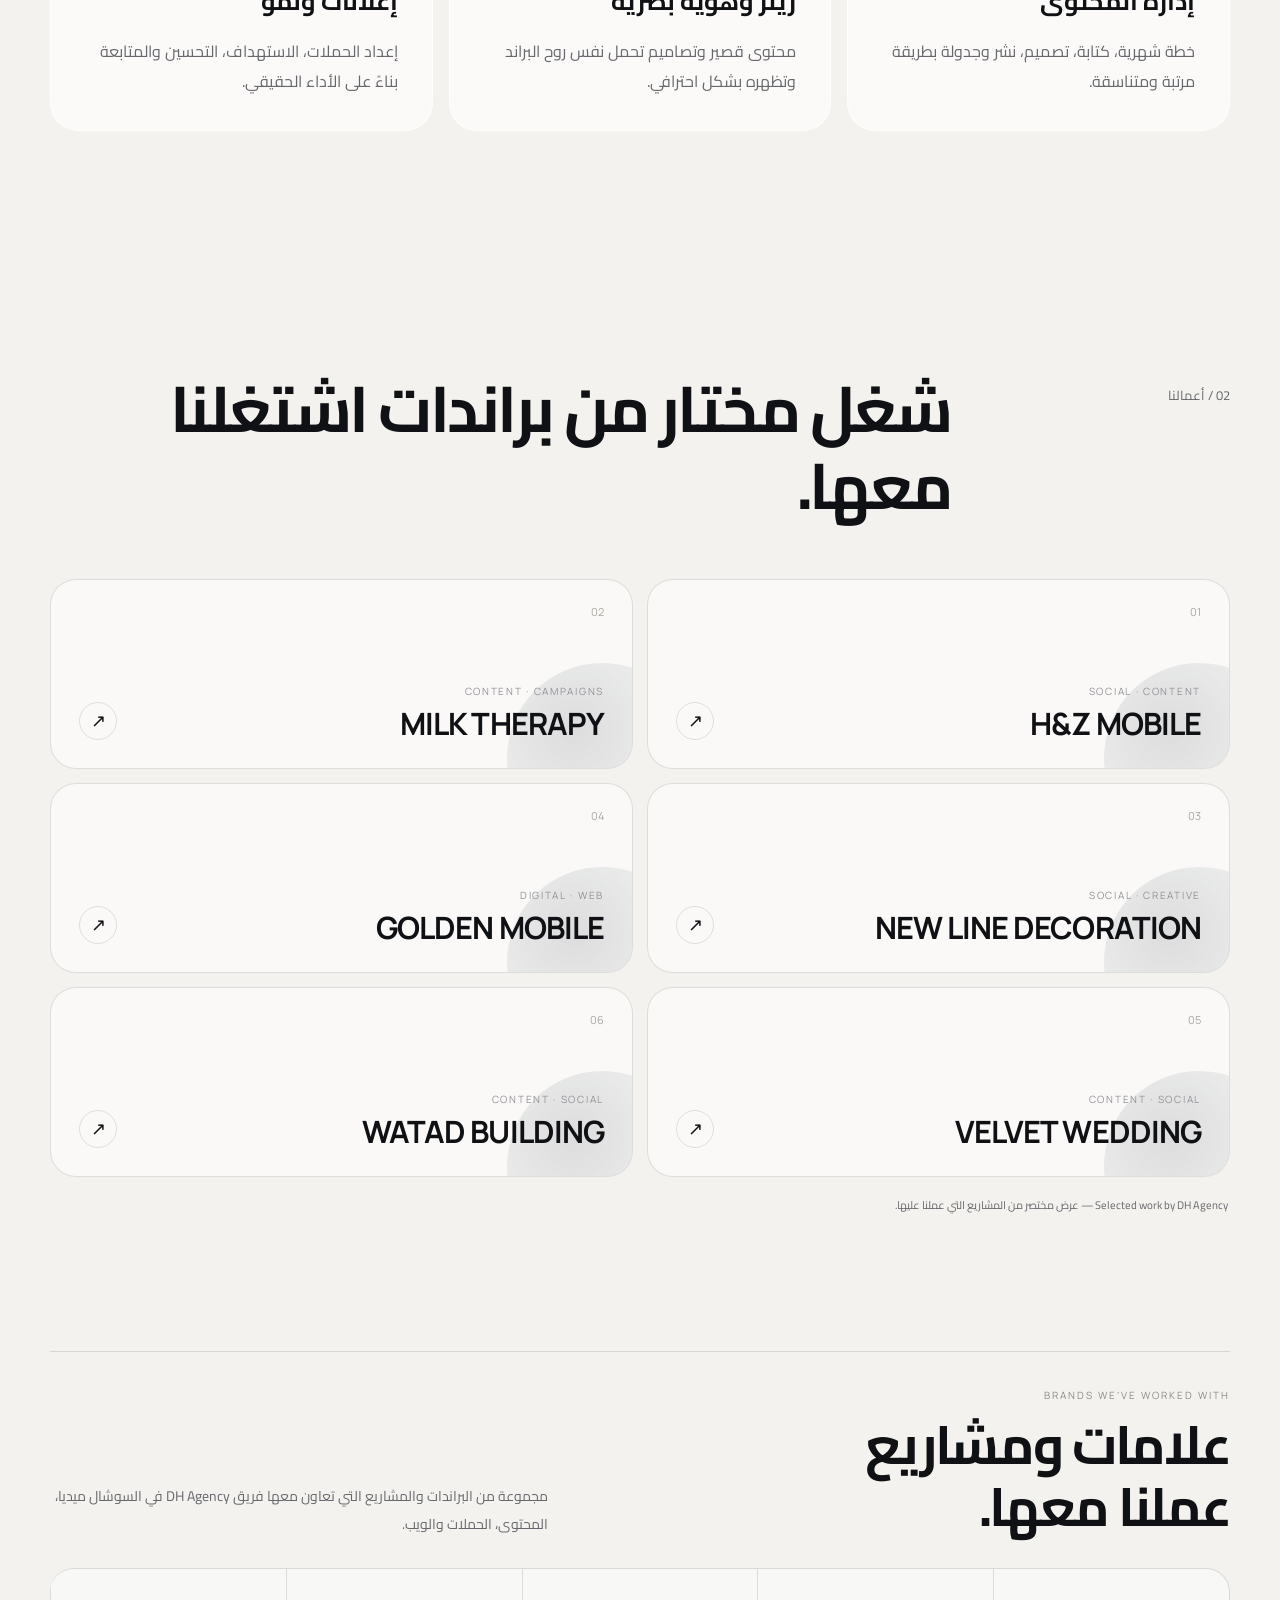
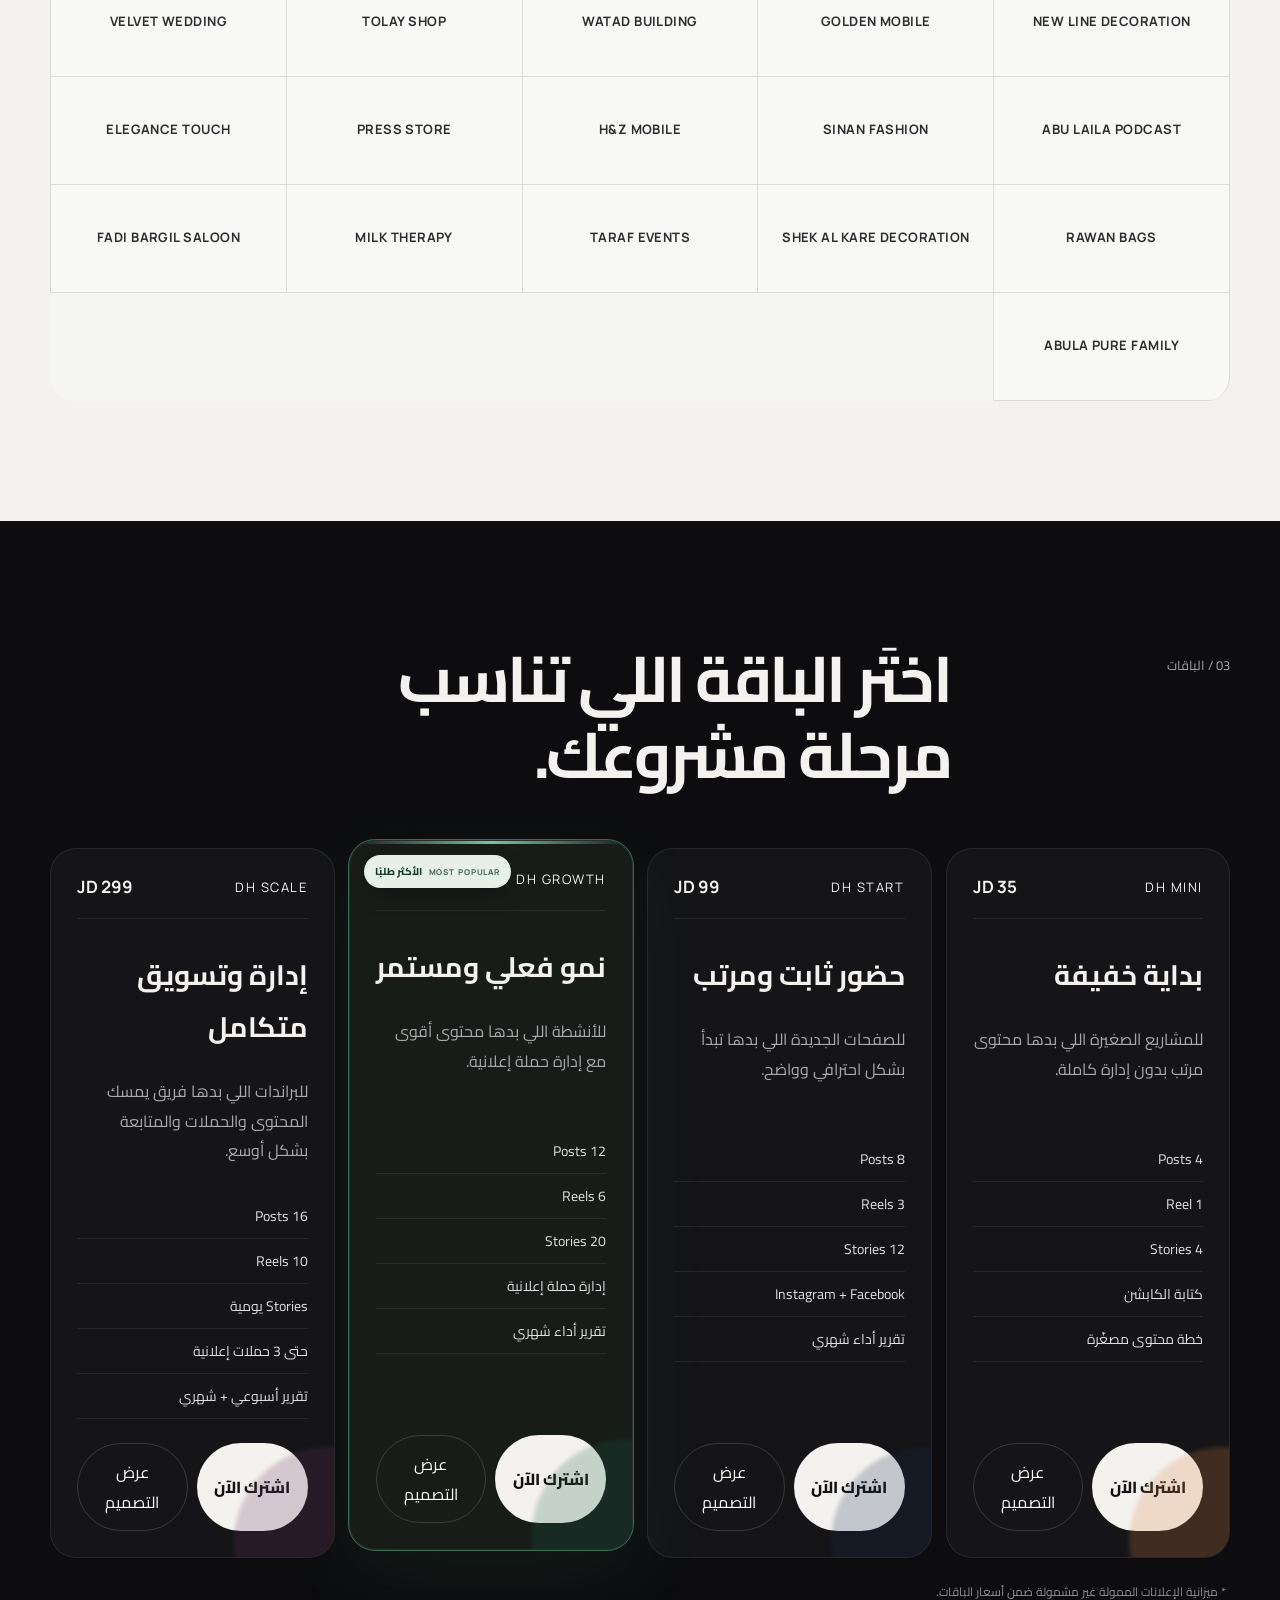
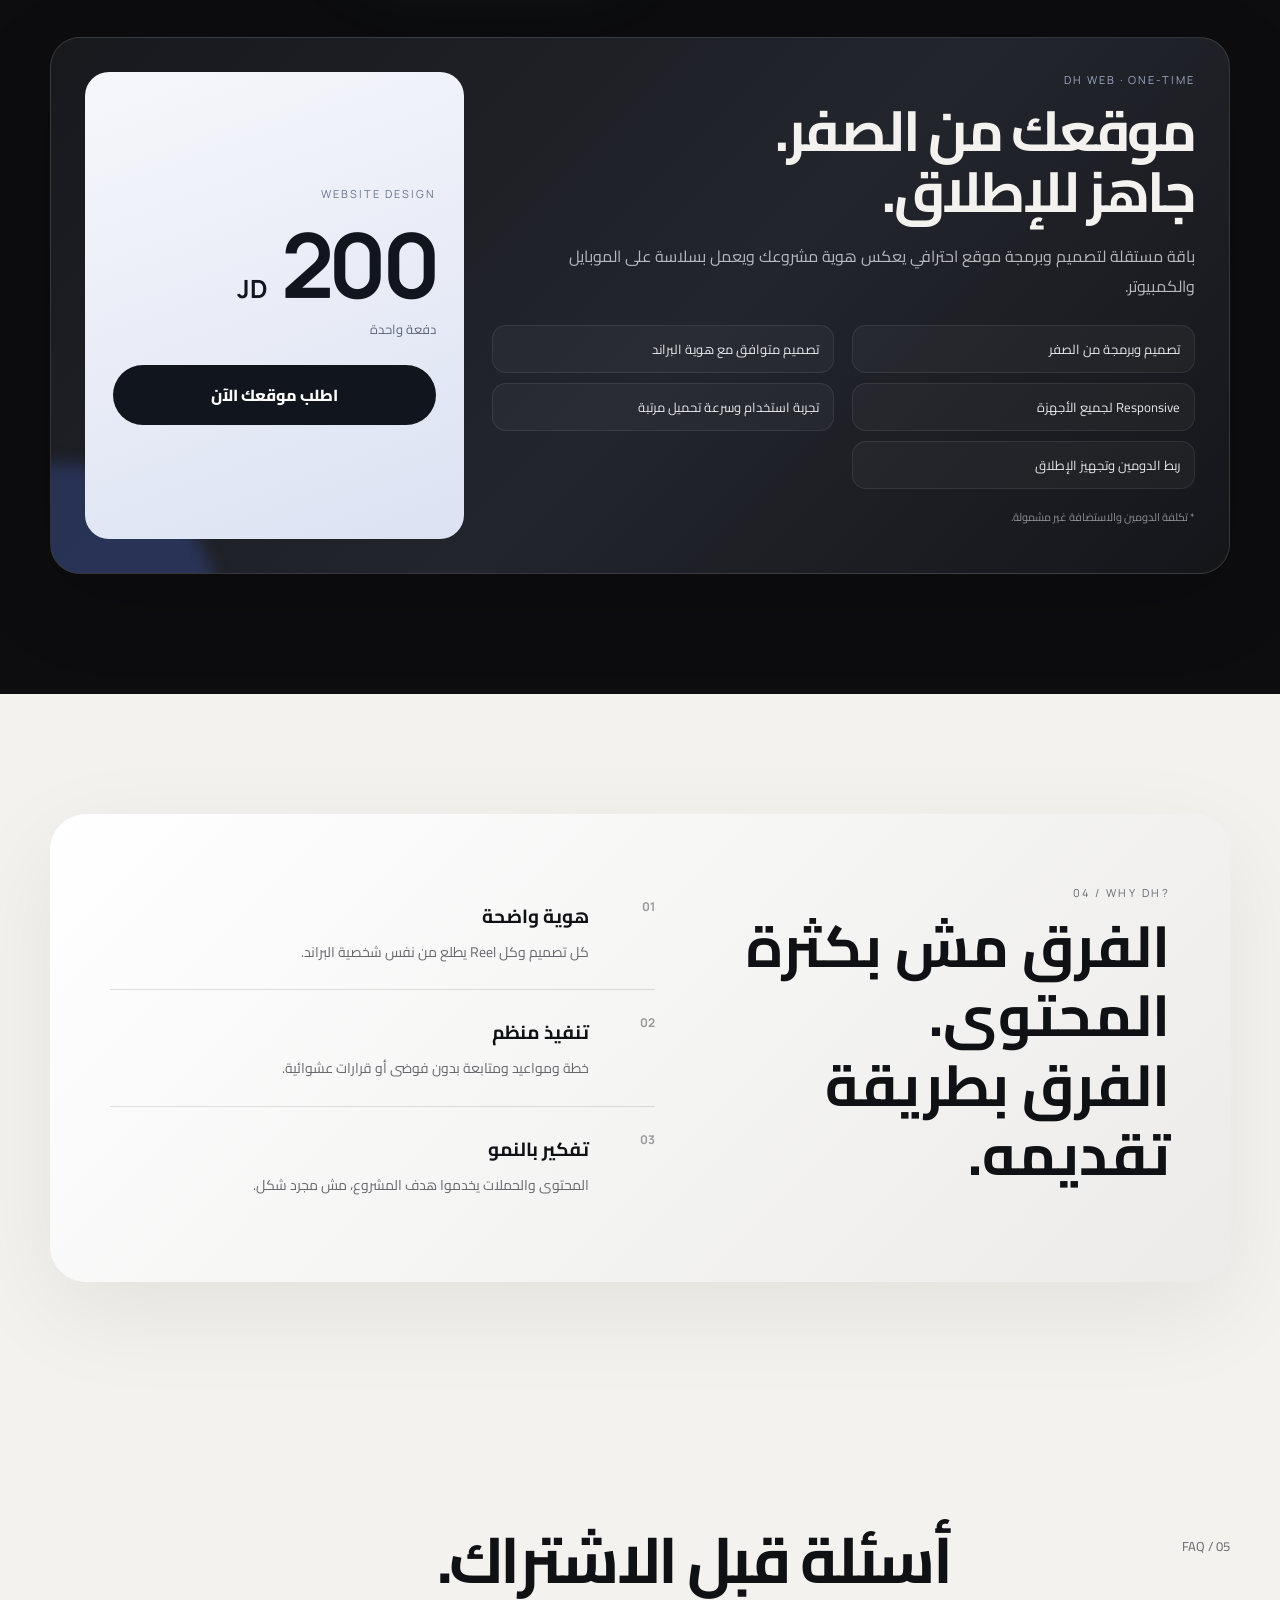
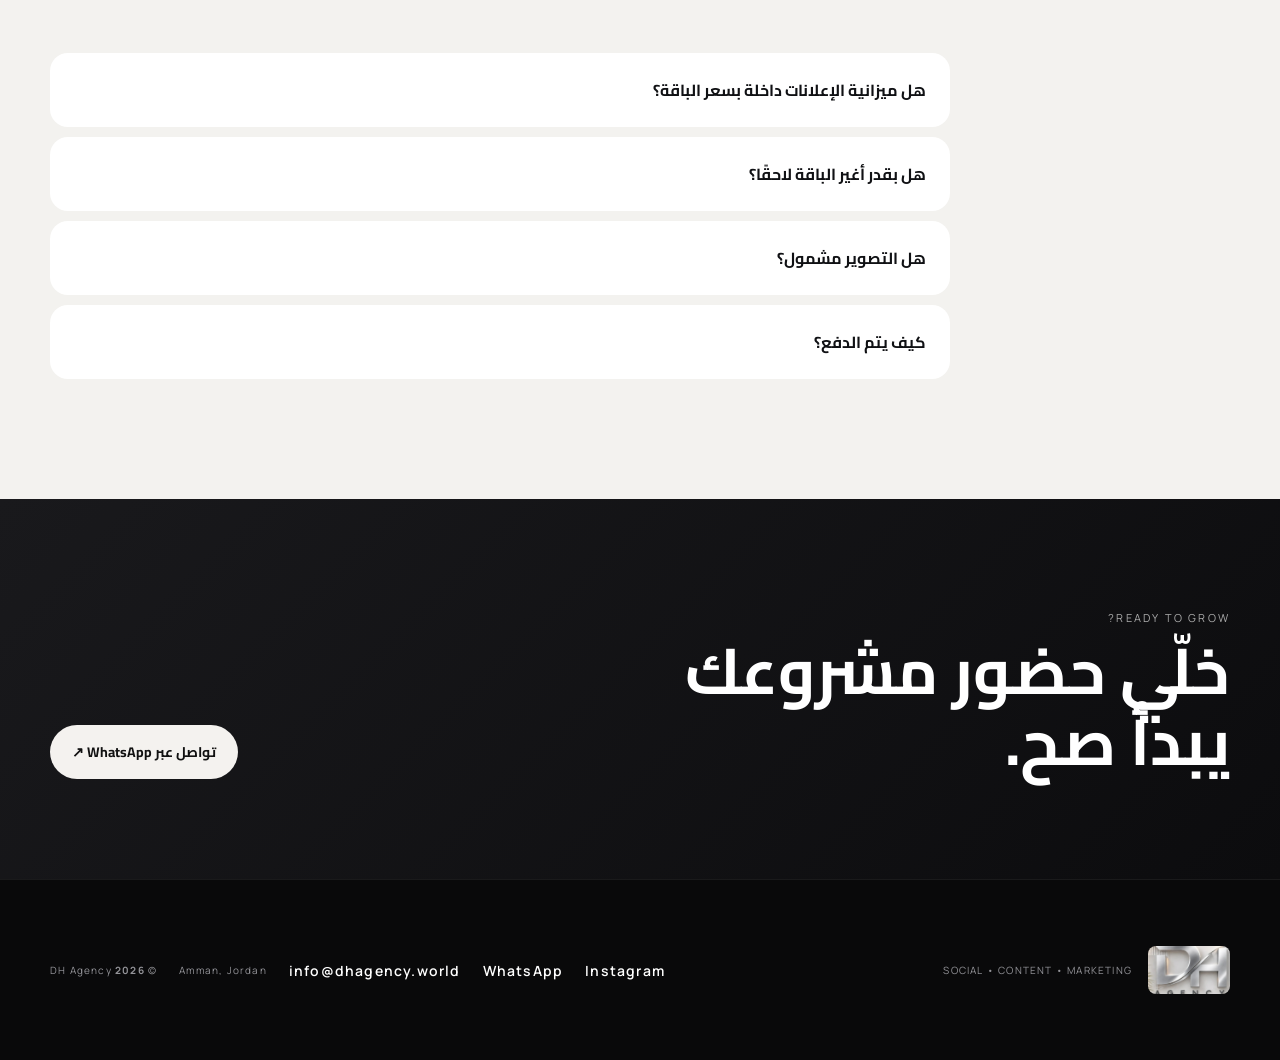
==== commit ea0bbe70: "Add files via upload" ====
--- a/index.html
+++ b/index.html
@@ -85,6 +85,10 @@
         <a href="#why">ليش DH؟</a>
         <a href="#faq">الأسئلة</a>
       </nav>
+      <div class="nav-tools" aria-label="Website controls">
+        <button class="ui-toggle lang-toggle" id="langToggle" type="button" aria-label="Switch language"><span class="toggle-icon">文</span><span id="langToggleText">EN</span></button>
+        <button class="ui-toggle theme-toggle" id="themeToggle" type="button" aria-label="Toggle dark mode"><span id="themeIcon">☾</span><span id="themeToggleText">داكن</span></button>
+      </div>
       <a class="nav-cta" href="https://ig.me/m/dh.agency1" target="_blank" rel="noopener">تواصل معنا</a>
       <button class="menu" aria-label="فتح القائمة" id="menuBtn"><span></span><span></span></button>
     </div>
@@ -92,14 +96,8 @@
 
   <main id="top">
     <section class="owner-strip shell reveal" aria-label="Owner signature">
-      <div class="owner-strip-card">
-        <div class="owner-strip-photo" aria-hidden="true">
-          <img src="assets/hatem-watermark.png" alt="" />
-        </div>
-        <div class="owner-strip-copy">
-          <span class="owner-strip-label">FOUNDER SIGNATURE</span>
-          <img class="owner-strip-signature-img" src="assets/hatem-signature-gold.png" alt="Hatem Aldasuqi signature" />
-        </div>
+      <div class="owner-strip-card signature-only">
+        <img class="owner-strip-signature-img" src="assets/hatem-signature-gold.png" alt="Hatem Aldasuqi signature" />
       </div>
     </section>
 
--- a/styles.css
+++ b/styles.css
@@ -99,3 +99,87 @@
 
 /* V20 — new hero image */
 .logo-card img{object-fit:cover;object-position:center 48%;transform:scale(1.03)}
+
+
+/* V21 — theme and language controls */
+.nav-tools{display:flex;align-items:center;gap:7px;direction:ltr}
+.ui-toggle{height:38px;min-width:58px;padding:0 12px;border:1px solid var(--line);border-radius:999px;background:rgba(255,255,255,.58);color:var(--ink);font:700 11px "Manrope",sans-serif;display:inline-flex;align-items:center;justify-content:center;gap:7px;cursor:pointer;backdrop-filter:blur(12px);transition:.2s ease}
+.ui-toggle:hover{transform:translateY(-1px);background:rgba(255,255,255,.86)}
+.toggle-icon,#themeIcon{font-size:14px;line-height:1}
+html[dir="ltr"] body{font-family:"Manrope","Cairo",sans-serif}
+html[dir="ltr"] .brand{margin-left:0;margin-right:auto}
+html[dir="ltr"] .kicker,html[dir="ltr"] .why-kicker,html[dir="ltr"] .brands-kicker{text-align:left}
+html[dir="ltr"] .faq{margin-right:0;margin-left:280px}
+html[dir="ltr"] .owner-strip-copy{align-items:flex-start}
+html[dir="ltr"] .section-title h2,html[dir="ltr"] .brands-head h2,html[dir="ltr"] .final-inner h2{letter-spacing:-.03em}
+html[dir="ltr"] .checkout-brand{padding-left:0;padding-right:50px}
+html[dir="ltr"] .checkout-close{left:auto;right:18px}
+html[dir="ltr"] .checkout-summary b{grid-column:2}
+html[dir="ltr"] .bank-row strong{text-align:left;direction:ltr}
+
+html[data-theme="dark"]{--bg:#0d0e11;--ink:#f3f4f6;--muted:#a9abb3;--line:rgba(255,255,255,.13);--silver:#303239}
+html[data-theme="dark"] body{background:#0d0e11;color:var(--ink)}
+html[data-theme="dark"] .ambient-one{background:#202b3b;opacity:.32}
+html[data-theme="dark"] .ambient-two{background:#3b252f;opacity:.26}
+html[data-theme="dark"] .site-header{background:rgba(13,14,17,.82);border-bottom-color:rgba(255,255,255,.07)}
+html[data-theme="dark"] .ui-toggle{background:rgba(255,255,255,.07);color:#f5f5f7;border-color:rgba(255,255,255,.13)}
+html[data-theme="dark"] .ui-toggle:hover{background:rgba(255,255,255,.13)}
+html[data-theme="dark"] .nav-links a{color:#f1f2f4}
+html[data-theme="dark"] .menu span{background:#f1f2f4}
+html[data-theme="dark"] .btn.ghost{color:#f5f5f7;border-color:rgba(255,255,255,.15)}
+html[data-theme="dark"] .ticker{background:rgba(255,255,255,.025);border-color:rgba(255,255,255,.09)}
+html[data-theme="dark"] .service{background:rgba(255,255,255,.045);border-color:rgba(255,255,255,.08)}
+html[data-theme="dark"] .service:hover{background:rgba(255,255,255,.075);box-shadow:0 24px 70px rgba(0,0,0,.30)}
+html[data-theme="dark"] .portfolio-card{background:rgba(255,255,255,.045);border-color:rgba(255,255,255,.09)}
+html[data-theme="dark"] .portfolio-card:hover{background:rgba(255,255,255,.08);box-shadow:0 24px 70px rgba(0,0,0,.28)}
+html[data-theme="dark"] .brands-head{border-color:rgba(255,255,255,.10)}
+html[data-theme="dark"] .brands-wall{background:rgba(255,255,255,.02);border-color:rgba(255,255,255,.10)}
+html[data-theme="dark"] .brands-wall span{color:#eceef2;background:rgba(255,255,255,.035);border-color:rgba(255,255,255,.10)}
+html[data-theme="dark"] .brands-wall span:hover{background:rgba(255,255,255,.08)}
+html[data-theme="dark"] .why-panel{background:linear-gradient(135deg,#17191f 0%,#111217 100%);box-shadow:0 30px 100px rgba(0,0,0,.25)}
+html[data-theme="dark"] .faq details{background:#15171c;border:1px solid rgba(255,255,255,.06)}
+html[data-theme="dark"] .owner-strip-card{background:rgba(255,255,255,.045);border-color:rgba(255,255,255,.09);box-shadow:0 12px 40px rgba(0,0,0,.18)}
+html[data-theme="dark"] .owner-strip-photo{background:rgba(255,255,255,.035);border-color:rgba(255,255,255,.07)}
+html[data-theme="dark"] .owner-strip-label{color:#a6a8ae}
+html[data-theme="dark"] .logo-card{box-shadow:0 35px 100px rgba(0,0,0,.42)}
+html[data-theme="dark"] .micro{background:rgba(20,22,27,.82);color:#f2f3f5;border-color:rgba(255,255,255,.08);box-shadow:0 14px 40px rgba(0,0,0,.24)}
+html[data-theme="dark"] .checkout-wrap{background:#14161b;color:#f4f4f6}
+html[data-theme="dark"] .checkout-close{background:#202229;color:#fff;border-color:#333640}
+html[data-theme="dark"] .checkout-brand small,html[data-theme="dark"] .checkout-intro,html[data-theme="dark"] .payment-note,html[data-theme="dark"] .checkout-back,html[data-theme="dark"] .proof-help{color:#aaaeb7}
+html[data-theme="dark"] .checkout-form label{color:#d5d7dc}
+html[data-theme="dark"] .checkout-form input{background:#1c1f25;color:#fff;border-color:#30343d}
+html[data-theme="dark"] .checkout-secondary{background:#1d2026;color:#fff;border-color:#343841}
+html[data-theme="dark"] .order-pill{background:#252831;color:#e4e5e8}
+html[data-theme="dark"] .bank-card{background:#1b1d23;border-color:#30333b}
+html[data-theme="dark"] .bank-row{border-color:#2b2e35}
+html[data-theme="dark"] .bank-row.highlight{background:#22252c}
+html[data-theme="dark"] .copy-btn{background:#292c33;color:#fff;border-color:#3b3f49}
+html[data-theme="dark"] .copy-toast{background:#f3f4f6;color:#101114}
+html[data-theme="dark"] .success-body{background:#0d0e11;color:#f3f4f6}
+html[data-theme="dark"] .success-header{background:rgba(13,14,17,.86);border-color:rgba(255,255,255,.08)}
+html[data-theme="dark"] .success-header a{color:#f3f4f6}
+html[data-theme="dark"] .success-card{background:rgba(24,26,31,.88);border-color:rgba(255,255,255,.07);box-shadow:0 34px 100px rgba(0,0,0,.30)}
+html[data-theme="dark"] .success-card>p{color:#aeb1b8}
+html[data-theme="dark"] .success-order{background:#1e2127}
+html[data-theme="dark"] .success-row{border-color:#30333a}
+html[data-theme="dark"] .success-footer{border-color:rgba(255,255,255,.08)}
+@media(max-width:980px){
+  html[dir="ltr"] .faq{margin-left:0}
+  html[data-theme="dark"] .nav-links{background:rgba(18,20,24,.98);border-color:rgba(255,255,255,.10)}
+}
+@media(max-width:640px){
+  .nav{gap:10px}
+  .nav-tools{gap:5px}
+  .ui-toggle{height:34px;min-width:48px;padding:0 9px;font-size:10px}
+  .ui-toggle .toggle-icon{display:none}
+  .nav-tools + .nav-cta{display:none}
+}
+
+.success-header-actions{display:flex;align-items:center;gap:8px}.success-header-actions>a{margin-inline-start:8px}@media(max-width:640px){.success-header-actions{gap:5px}.success-header-actions>a{font-size:10px;margin-inline-start:2px}}
+
+
+/* V22 signature only cleanup */
+.owner-strip-card.signature-only{padding:14px 22px;justify-content:center;gap:0}
+.owner-strip-card.signature-only .owner-strip-signature-img{height:58px;max-width:min(100%,560px)}
+@media(max-width:980px){.owner-strip-card.signature-only .owner-strip-signature-img{height:52px;max-width:100%}}
+@media(max-width:640px){.owner-strip-card.signature-only{padding:12px 14px}.owner-strip-card.signature-only .owner-strip-signature-img{height:42px;max-width:100%}}
